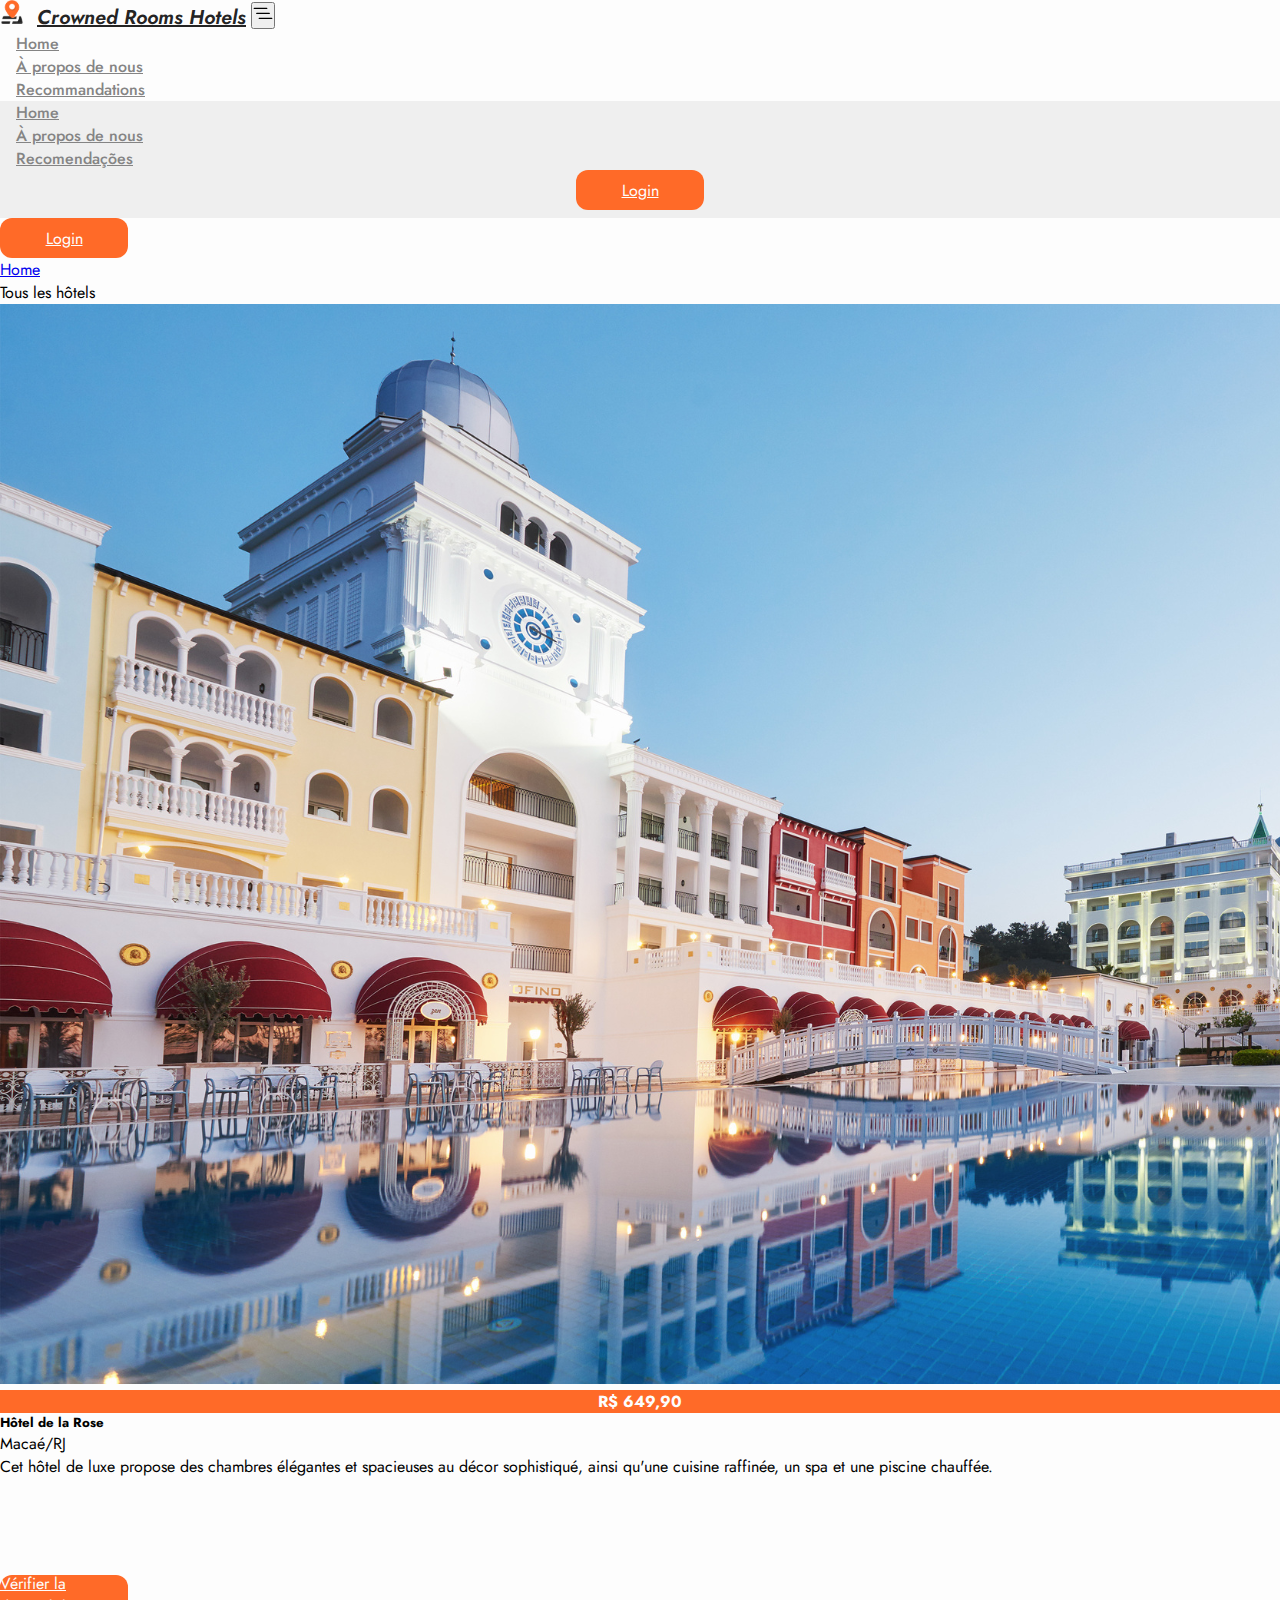
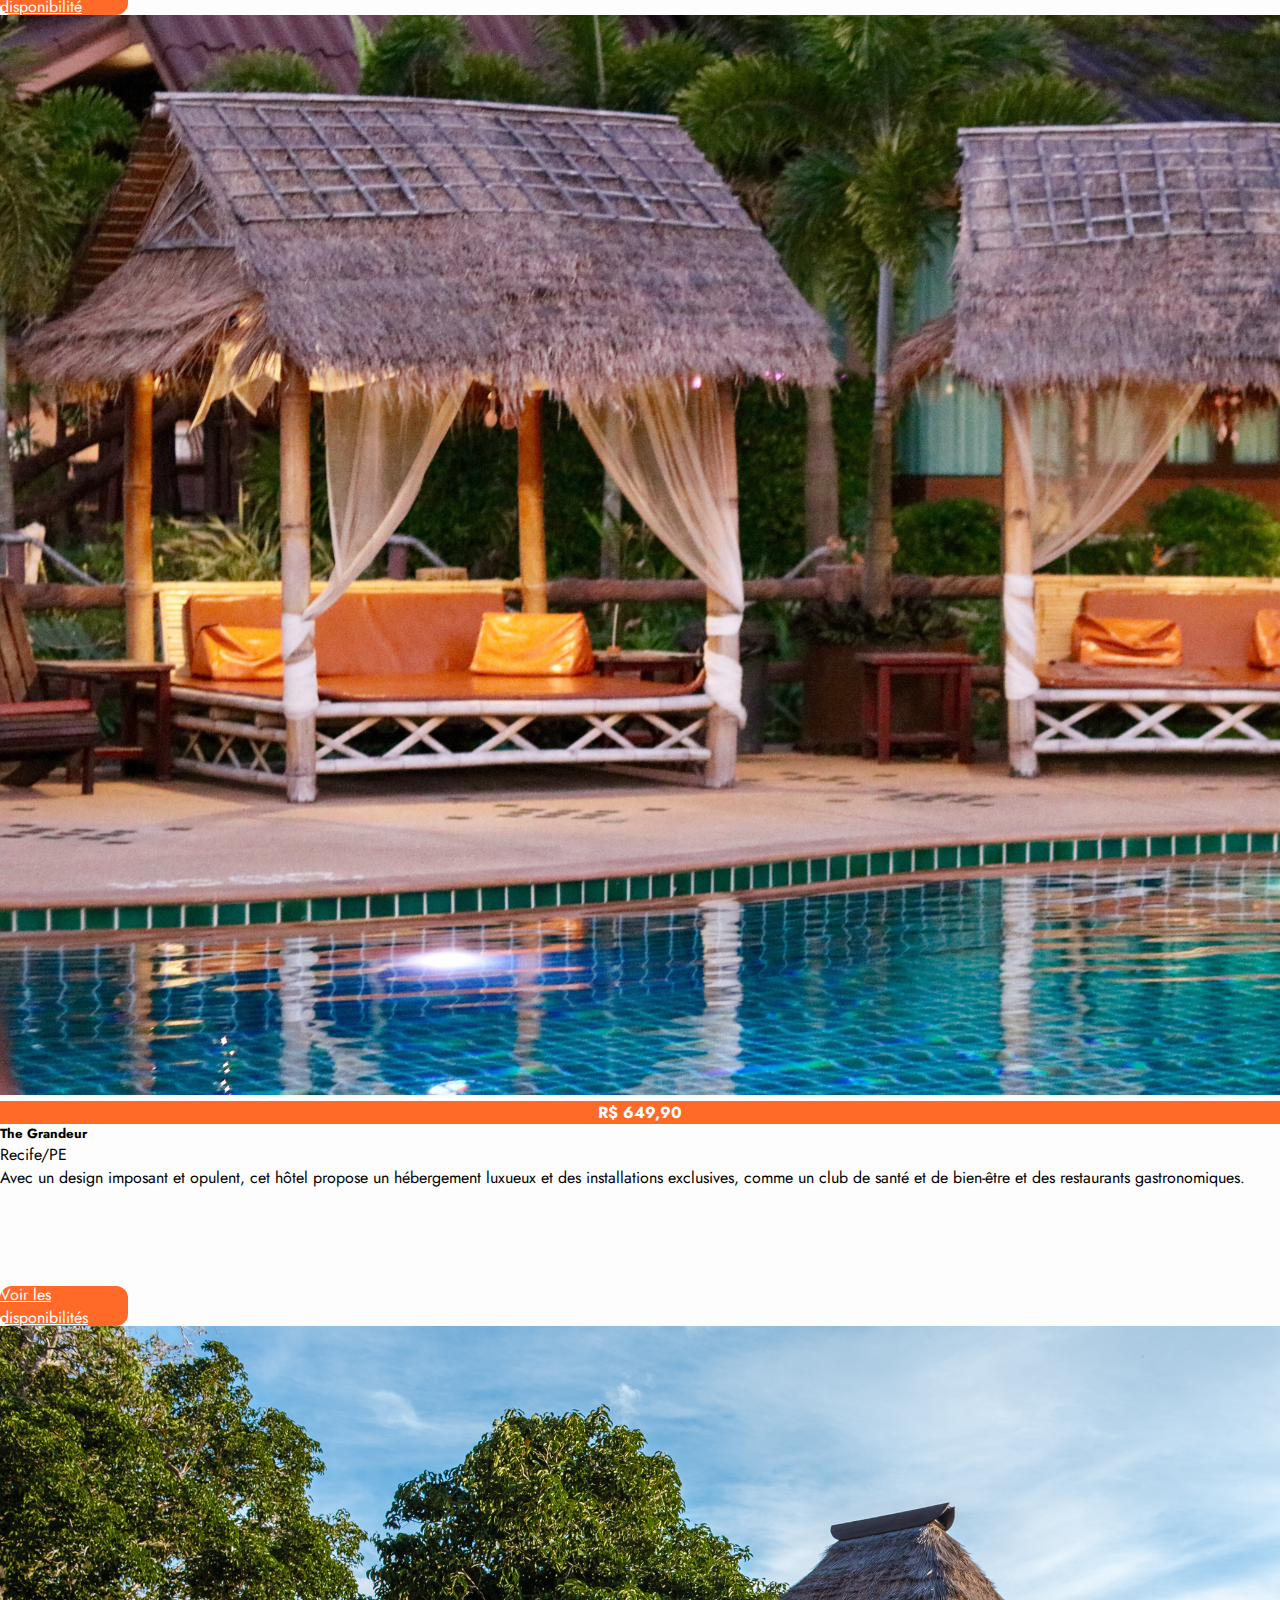
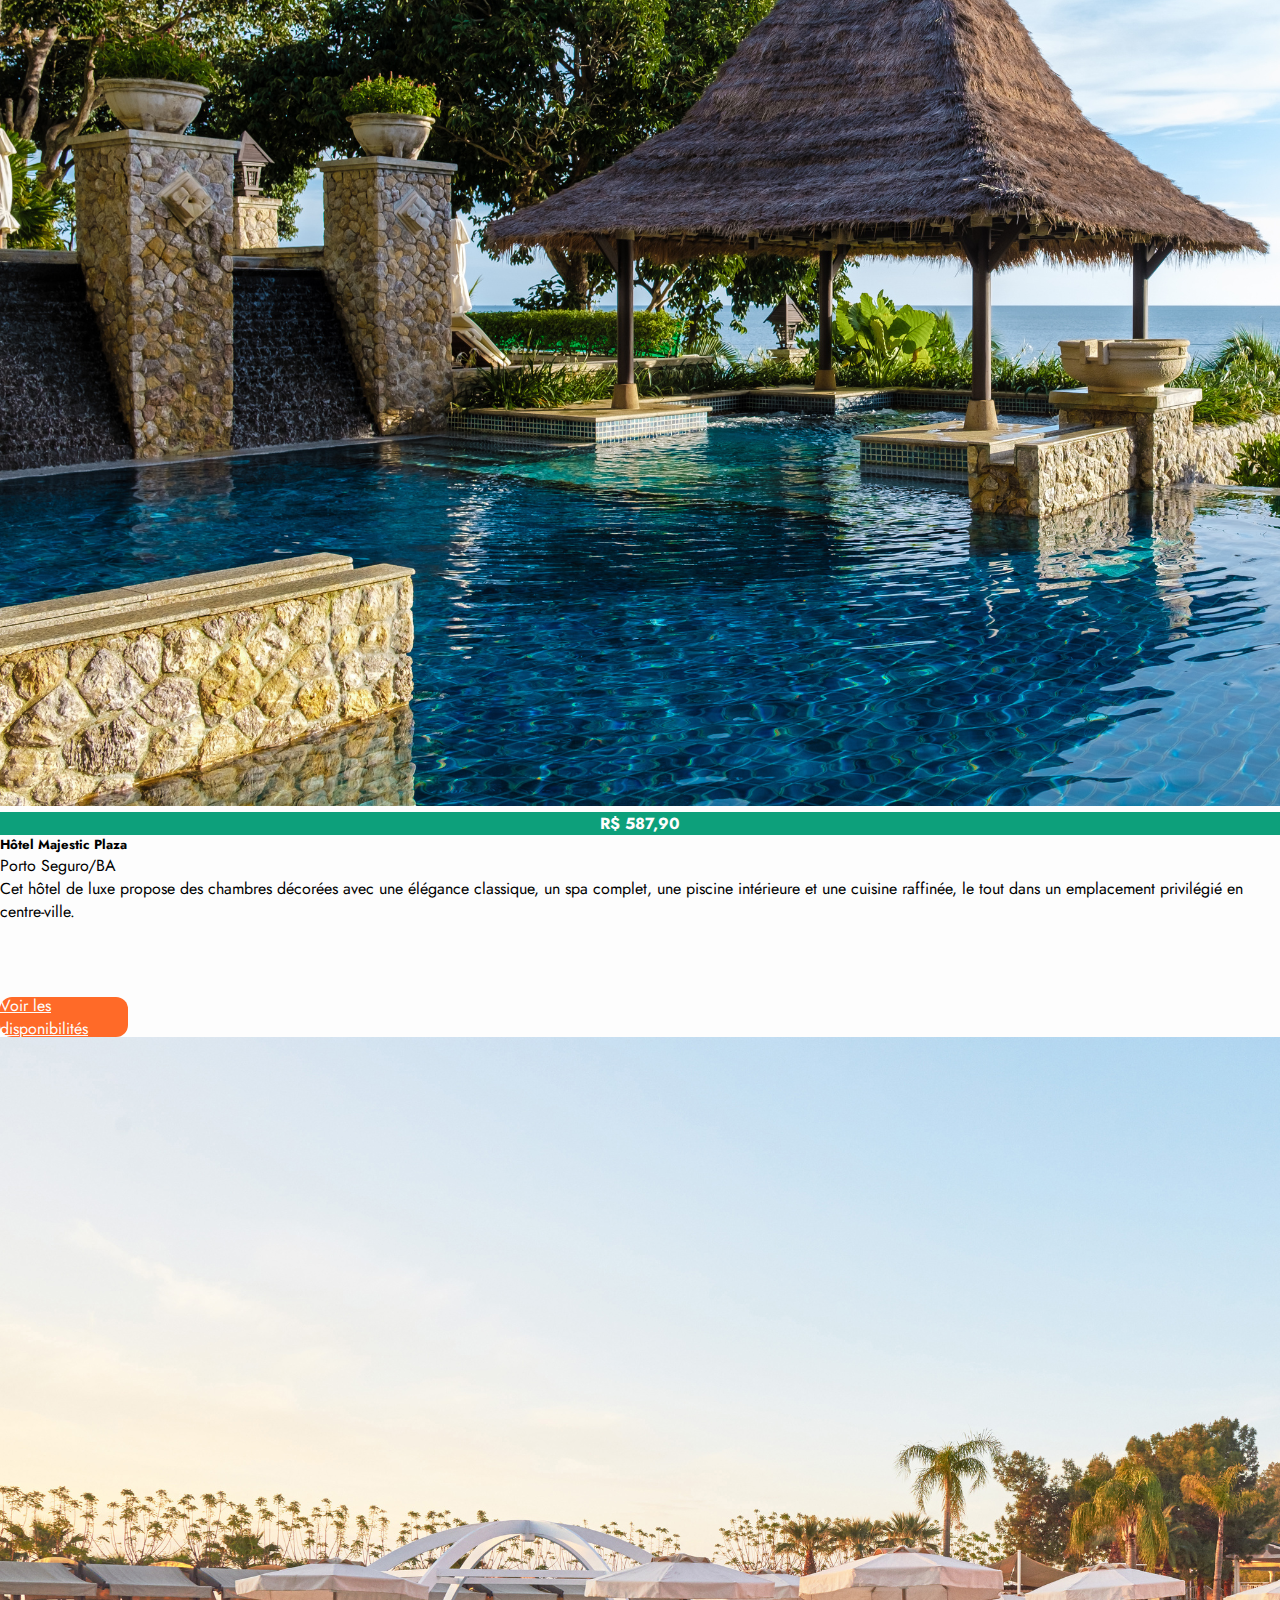
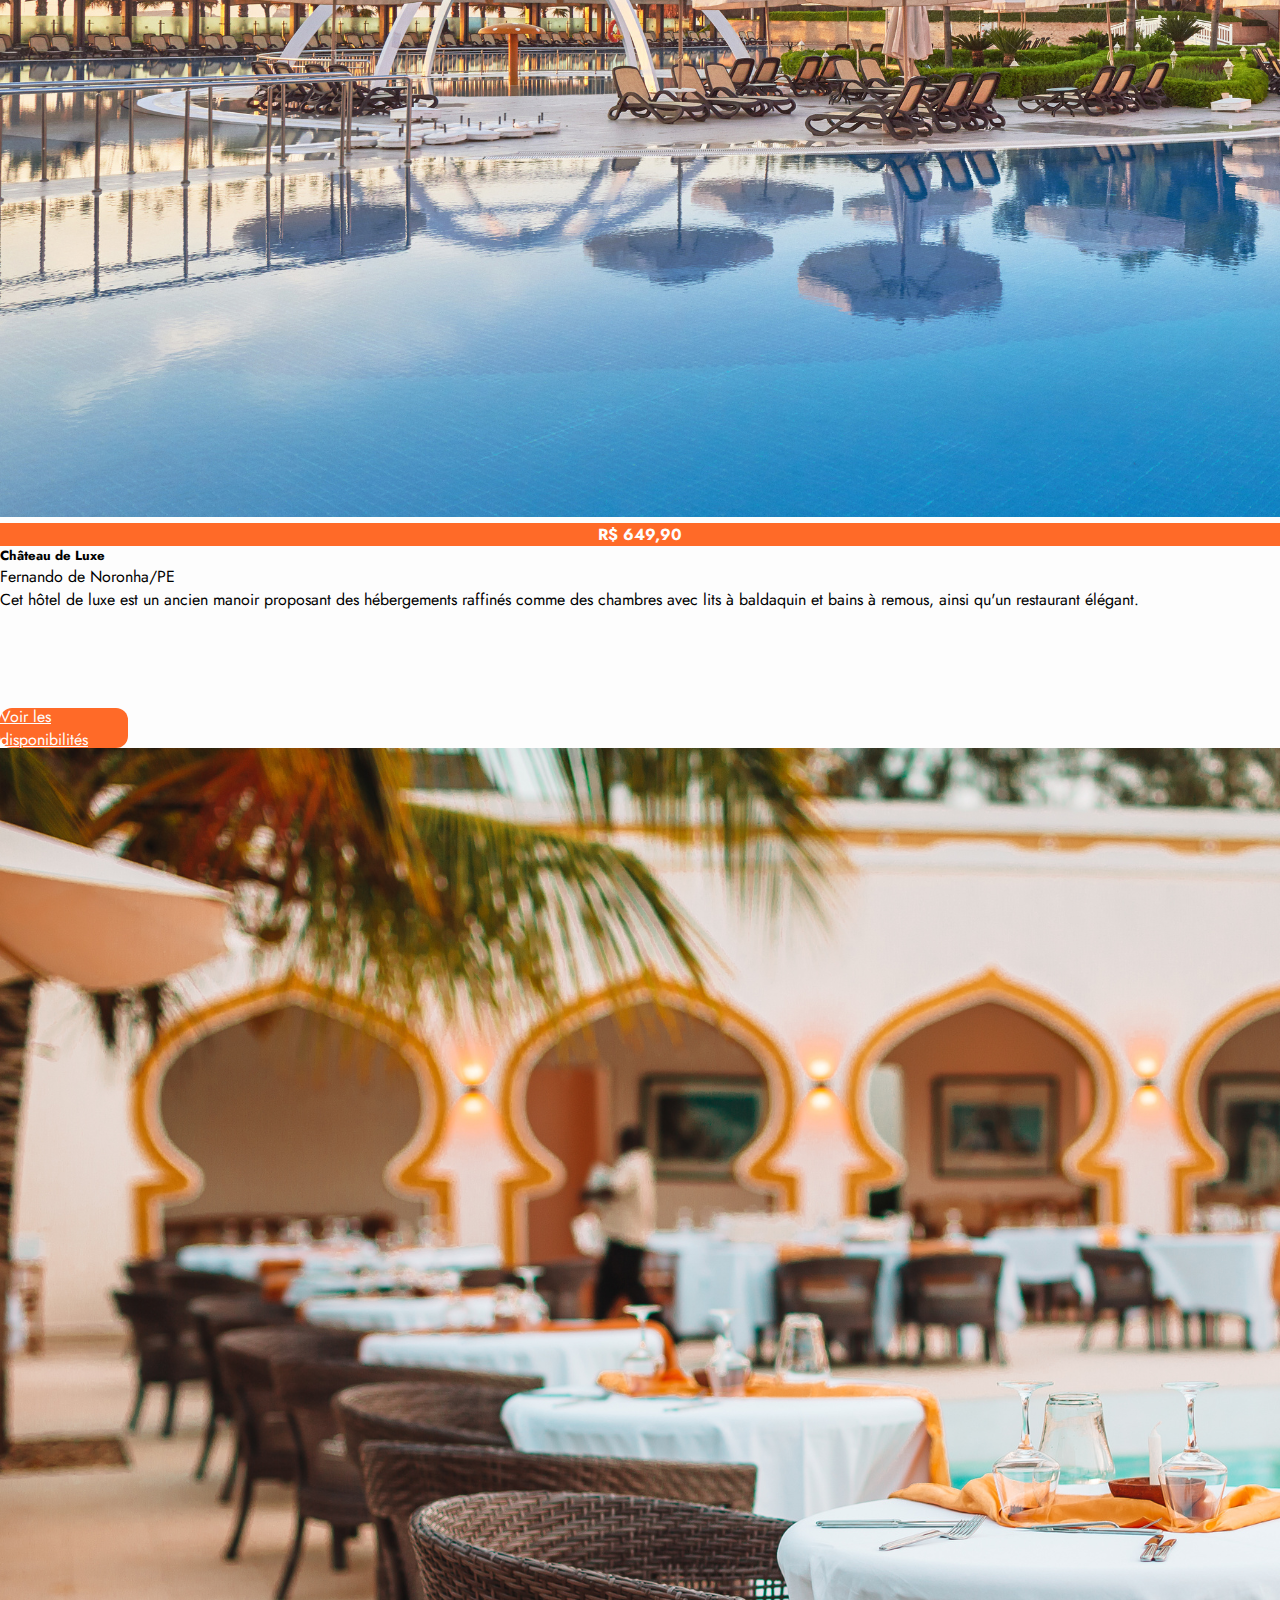
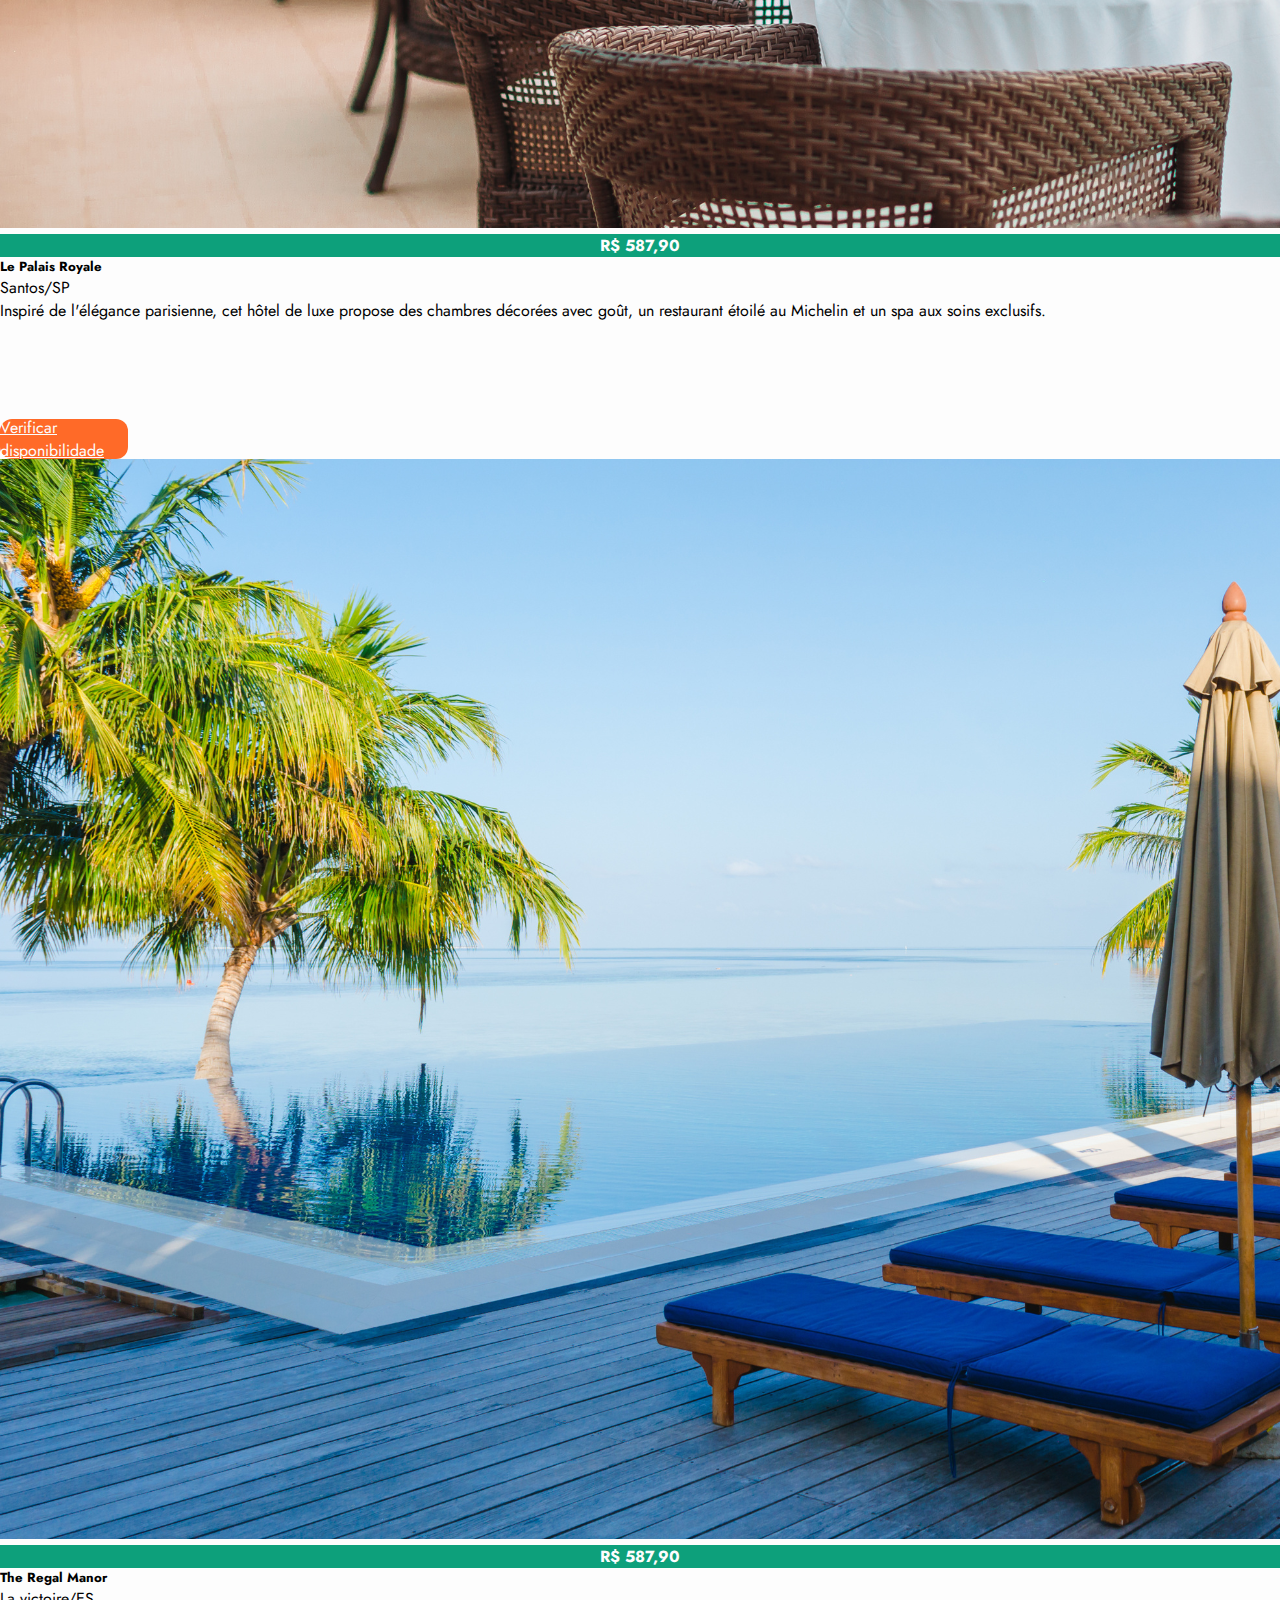
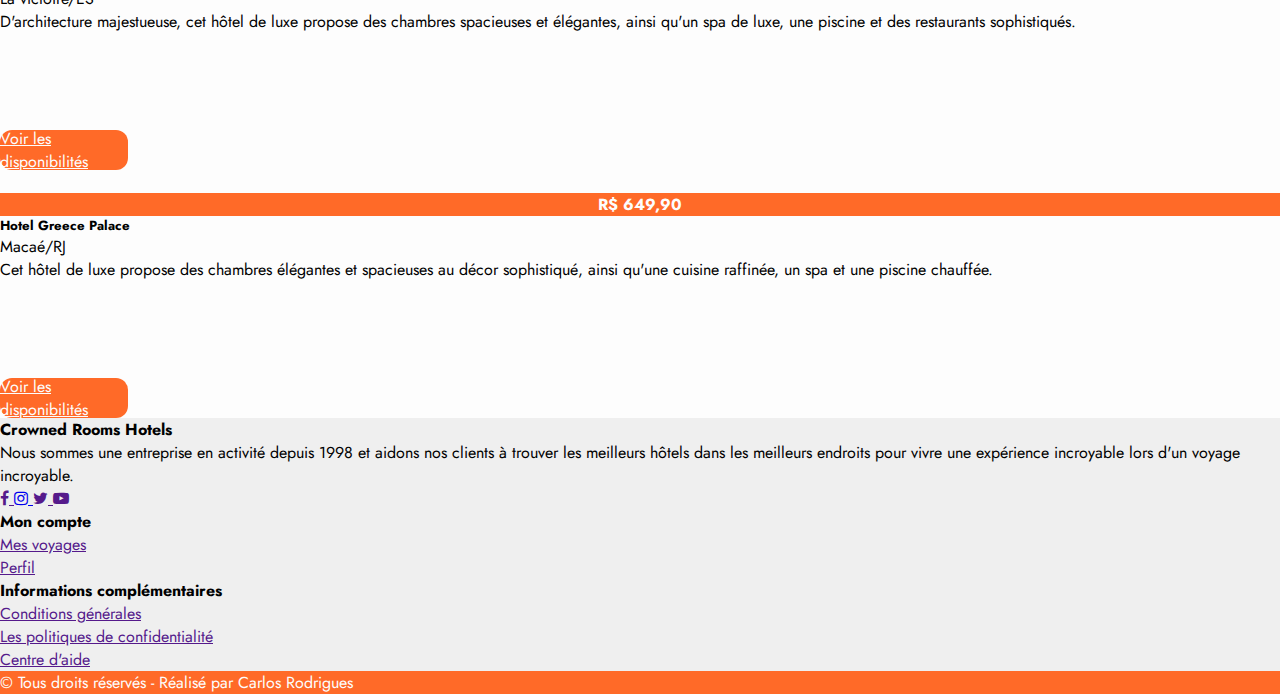
==== all.html @ 58d69572 "commit push" ====
<!DOCTYPE html>
<html lang="pt-br">
<head>
    <meta charset="UTF-8">
    <meta http-equiv="X-UA-Compatible" content="IE=edge">
    <meta name="viewport" content="width=device-width, initial-scale=1.0">
    <link href="https://cdn.jsdelivr.net/npm/bootstrap@5.3.0-alpha1/dist/css/bootstrap.min.css" rel="stylesheet" integrity="sha384-GLhlTQ8iRABdZLl6O3oVMWSktQOp6b7In1Zl3/Jr59b6EGGoI1aFkw7cmDA6j6gD" crossorigin="anonymous">
    <link href="https://fonts.googleapis.com/css2?family=Material+Icons" rel="stylesheet">
    <link rel="stylesheet" href="https://stackpath.bootstrapcdn.com/font-awesome/4.7.0/css/font-awesome.min.css"
        integrity="sha384-wvfXpqpZZVQGK6TAh5PVlGOfQNHSoD2xbE+QkPxCAFlNEevoEH3Sl0sibVcOQVnN" crossorigin="anonymous">
    <link rel="stylesheet" href="./assets/css/style.css">
    <link rel="shortcut icon" href="./assets/src/img/favicon.ico" type="image/x-icon">
    <title>CR | Tous les hôtels</title>
</head>
<body>
    <nav class="navbar navbar-expand-lg navbar-light bg-white">
        <div class="container d-flex align-items-center">
            <img src="./assets/src/img/logo.png" class="logo img-logo" alt="">
            <a href="#" class="navbar-brand logotype-text d-none d-md-block d-lg-block">Crowned Rooms Hotels</a>
            <button class="navbar-toggler" type="button" data-bs-toggle="collapse" data-bs-target="#navbarNav" aria-controls="navbarNav" aria-expanded="false" aria-label="Toogle Navigation">
                <svg xmlns="http://www.w3.org/2000/svg" width="1.5em" height="1.5em" fill="currentColor" class="bi bi-list-nested" viewBox="0 0 16 16">
                    <path fill-rule="evenodd" d="M4.5 11.5A.5.5 0 0 1 5 11h10a.5.5 0 0 1 0 1H5a.5.5 0 0 1-.5-.5zm-2-4A.5.5 0 0 1 3 7h10a.5.5 0 0 1 0 1H3a.5.5 0 0 1-.5-.5zm-2-4A.5.5 0 0 1 1 3h10a.5.5 0 0 1 0 1H1a.5.5 0 0 1-.5-.5z"/>
                </svg>
            </button>
            <div class="collapse navbar-collapse d-lg-flex justify-content-lg-end" id="navbarNav">
                <ul class="navbar-nav ">
                    <li class="nav-item d-none d-md-block d-lg-block">
                        <a href="./index.html" class="btn menu-link">Home</a>
                    </li>
                    <li class="nav-item d-none d-md-block d-lg-block">
                        <a href="./index.html" class="btn menu-link">À propos de nous</a>
                    </li>
                    <li class="nav-item d-none d-md-block d-lg-block">
                        <a href="./index.html#recommendations" class="btn menu-link">Recommandations</a>
                    </li>
                    <li class="nav-item d-block d-md-none d-lg-none mt-2 bg-mobile">
                        <a href="./index.html" class="btn menu-link w-100 mx-0">Home</a>
                    </li>
                    <li class="nav-item d-block d-md-none d-lg-none bg-mobile">
                        <a href="./index.html" class="btn menu-link w-100 mx-0">À propos de nous</a>
                    </li>
                    <li class="nav-item d-block d-md-none d-lg-none bg-mobile">
                        <a href="./index.html#recommendations" class="btn menu-link w-100 mx-0">Recomendações</a>
                    </li>
                    <li class="nav-item d-block d-md-none d-lg-none li-button-md bg-mobile">
                        <a href="./login.html" type="button" class="btn btn-orange">Login</a>
                    </li>
                    <li class="nav-item d-none d-md-block d-lg-block">
                        <a href="./login.html" type="button" class="btn btn-orange ps-lg-5 pe-lg-5">Login</a>
                    </li>
                </ul>
            </div>
        </div>
    </nav>

    <main class="w-100 pb-5 pt-lg-2 pb-lg-5">
        <div class="container pt-5 pb-2 pt-lg-5 pb-lg-0">
            <nav style="--bs-breadcrumb-divider: '/';" aria-label="breadcrumb" class="mb-4">
                <ol class="breadcrumb">
                    <li class="breadcrumb-item"><a href="./index.html">Home</a></li>
                    <li class="breadcrumb-item active" aria-current="page">Tous les hôtels</li>
                  </ol>
            </nav>
            <div class="row mb-4">
                <div class="col-12 col-md-12 col-lg-4 mb-5">
                    <div class="card border-0 shadow rounded-4 h-100">
                        <div class="position-relative">
                            <img src="./assets/src/img/hotel-1.png" alt="" class="card-img-top rounded-top-4">
                            <span class="position-absolute price bottom-0 right-0 bg-color-orange px-2 pt-1 pb-1">
                                <h4 class="d-flex flex-row w-100 fs-6 m-auto pl-2 p-0 fw-light text-center">R$ 649,90</h4>
                            </span>
                        </div>
                        <div class="card-body p-3">
                            <h5 class="card-tilte mb-1">Hôtel de la Rose</h5>
                            <p class="text-muted">Macaé/RJ</p>
                            <p class="card-text">Cet hôtel de luxe propose des chambres élégantes et spacieuses au décor sophistiqué, ainsi qu'une cuisine raffinée, un spa et une piscine chauffée.</p>
                            <a href="./available.html" class="btn btn-orange w-100">Vérifier la disponibilité</a>
                        </div>
                    </div>
                </div>

                <div class="col-12 col-md-12 col-lg-4 mb-5">
                    <div class="card border-0 shadow rounded-4 h-100">
                        <div class="position-relative">
                            <img src="./assets/src/img/hotel-2.png" alt="" class="card-img-top rounded-top-4">
                            <span class="position-absolute price bottom-0 right-0 bg-color-orange px-2 pt-1 pb-1">
                                <h4 class="d-flex flex-row w-100 fs-6 m-auto pl-2 p-0 fw-light text-center">R$ 649,90</h4>
                            </span>
                        </div>
    
                        <div class="card-body p-3">
                            <h5 class="card-tilte mb-1">The Grandeur</h5>
                            <p class="text-muted">Recife/PE</p>
                            <p class="card-text">Avec un design imposant et opulent, cet hôtel propose un hébergement luxueux et des installations exclusives, comme un club de santé et de bien-être et des restaurants gastronomiques.</p>
                            <a href="./unavailable.html" class="btn btn-orange w-100">Voir les disponibilités</a>
                        </div>
                    </div>
    
                    
                </div>

                <div class="col-12 col-md-12 col-lg-4 mb-5">
                    <div class="card border-0 shadow rounded-4 h-100">
                        <div class="position-relative">
                            <img src="./assets/src/img/hotel-6.png" alt="" class="card-img-top rounded-top-4">
                            <span class="position-absolute price bottom-0 right-0 bg-color-green px-2 pt-1 pb-1">
                                <h4 class="d-flex flex-row w-100 fs-6 m-auto pl-2 p-0 fw-light text-center">R$ 587,90</h4>
                            </span>
                        </div>
    
                        <div class="card-body p-3">
                            <h5 class="card-tilte mb-1">Hôtel Majestic Plaza</h5>
                            <p class="text-muted">Porto Seguro/BA</p>
                            <p class="card-text">Cet hôtel de luxe propose des chambres décorées avec une élégance classique, un spa complet, une piscine intérieure et une cuisine raffinée, le tout dans un emplacement privilégié en centre-ville.</p>
                            <a href="" class="btn btn-orange w-100">Voir les disponibilités</a>
                        </div>
                    </div>
    
                    
                </div>
    
                <div class="col-12 col-md-12 col-lg-4 mb-5">
                    <div class="card border-0 shadow rounded-4 h-100">
                        <div class="position-relative">
                            <img src="./assets/src/img/hotel-3.png" alt="" class="card-img-top rounded-top-4">
                            <span class="position-absolute price bottom-0 right-0 bg-color-orange px-2 pt-1 pb-1">
                                <h4 class="d-flex flex-row w-100 fs-6 m-auto pl-2 p-0 fw-light text-center">R$ 649,90</h4>
                            </span>
                        </div>
    
                        <div class="card-body p-3">
                            <h5 class="card-tilte mb-1">Château de Luxe</h5>
                            <p class="text-muted">Fernando de Noronha/PE</p> 
                            <p class="card-text">Cet hôtel de luxe est un ancien manoir proposant des hébergements raffinés comme des chambres avec lits à baldaquin et bains à remous, ainsi qu'un restaurant élégant.</p>
                            <a href="" class="btn btn-orange w-100">Voir les disponibilités</a>
                        </div>
                    </div>
    
                    
                </div>

                <div class="col-12 col-md-12 col-lg-4 mb-5">
                    <div class="card border-0 shadow rounded-4 h-100">
                        <div class="position-relative">
                            <img src="./assets/src/img/hotel-4.png" alt="" class="card-img-top rounded-top-4">
                            <span class="position-absolute price bottom-0 right-0 bg-color-green px-2 pt-1 pb-1">
                                <h4 class="d-flex flex-row w-100 fs-6 m-auto pl-2 p-0 fw-light text-center">R$ 587,90</h4>
                            </span>
                        </div>
    
                        <div class="card-body p-3">
                            <h5 class="card-tilte mb-1">Le Palais Royale</h5>
                            <p class="text-muted">Santos/SP</p>
                            <p class="card-text">Inspiré de l'élégance parisienne, cet hôtel de luxe propose des chambres décorées avec goût, un restaurant étoilé au Michelin et un spa aux soins exclusifs.</p>
                            <a href="" class="btn btn-orange w-100">Verificar disponibilidade</a>
                        </div>
                    </div>
    
                    
                </div>
    
                <div class="col-12 col-md-12 col-lg-4 mb-5">
                    <div class="card border-0 shadow rounded-4 h-100">
                        <div class="position-relative">
                            <img src="./assets/src/img/hotel-5.png" alt="" class="card-img-top rounded-top-4">
                            <span class="position-absolute price bottom-0 right-0 bg-color-green px-2 pt-1 pb-1">
                                <h4 class="d-flex flex-row w-100 fs-6 m-auto pl-2 p-0 fw-light text-center">R$ 587,90</h4>
                            </span>
                        </div>
    
                        <div class="card-body p-3">
                            <h5 class="card-tilte mb-1">The Regal Manor</h5>
                            <p class="text-muted">La victoire/ES</p>
                            <p class="card-text">D'architecture majestueuse, cet hôtel de luxe propose des chambres spacieuses et élégantes, ainsi qu'un spa de luxe, une piscine et des restaurants sophistiqués.</p>
                            <a href="" class="btn btn-orange w-100">Voir les disponibilités</a>
                        </div>
                    </div>
    
                    
                </div>

                <div class="col-12 col-md-12 col-lg-4 mb-5">
                    <div class="card border-0 shadow rounded-4 h-100">
                        <div class="position-relative">
                            <img src="./assets/src/img/background.png" alt="" class="card-img-top rounded-top-4">
                            <span class="position-absolute price bottom-0 right-0 bg-color-orange px-2 pt-1 pb-1">
                                <h4 class="d-flex flex-row w-100 fs-6 m-auto pl-2 p-0 fw-light text-center">R$ 649,90</h4>
                            </span>
                        </div>
                        <div class="card-body p-3">
                            <h5 class="card-tilte mb-1">Hotel Greece Palace</h5>
                            <p class="text-muted">Macaé/RJ</p>
                            <p class="card-text">Cet hôtel de luxe propose des chambres élégantes et spacieuses au décor sophistiqué, ainsi qu'une cuisine raffinée, un spa et une piscine chauffée.</p>
                            <a href="./available.html" class="btn btn-orange w-100">Voir les disponibilités</a>
                        </div>
                    </div>
                </div>

            </div>
        </div>
    </main>




    

    <footer class="w-100 bg-grayLight">
        <div class="container pt-5 pt-lg-5 pb-lg-3">
            <div class="row">
                <div class="col-12 col-md-3 col-lg-4 mb-3 mb-md-0 mb-lg-0">
                    <h4 class="fs-4 fw-bold text-uppercase mb-2 mb-md-4 mb-lg-4">Crowned Rooms Hotels</h4>
                    <p class="text-muted">Nous sommes une entreprise en activité depuis 1998 et aidons nos clients à trouver les meilleurs hôtels dans les meilleurs endroits pour vivre une expérience incroyable lors d'un voyage incroyable.</p>
                    <p>
                        <a href="" title="Facebook" class="text-decoration-none text-muted me-1 me-md-1 me-lg-2">
                            <i class="fa fa-facebook" aria-hidden="true"></i>
                        </a>
                        <a href="https://www.instagram.com/?next=%2F" title="Instagram" class="text-decoration-none text-muted me-1 me-md-1 me-lg-2">
                            <i class="fa fa-instagram" aria-hidden="true"></i>
                        </a>
                        <a href="" title="Twitter" class="text-decoration-none text-muted me-1 me-md-1 me-lg-2">
                            <i class="fa fa-twitter" aria-hidden="true"></i>
                        </a>
                        <a href="" title="Youtube" class="text-decoration-none text-muted me-1 me-md-1 me-lg-2">
                            <i class="fa fa-youtube-play" aria-hidden="true"></i>
                        </a>
                    </p>
                </div>

                <div class="col-12 col-md-3 col-lg-4 pe-lg-0 ps-lg-5 mb-md-0 md-lg-0">
                    <h4 class="fs-4 fw-bold text-uppercase mb-2 mb-md-4 mb-lg-4">Mon compte</h4>
                    <p class="mb-0">
                        <a href="" class="text-decoration-none text-muted me-1 me-md-1 me-lg-2">
                            Mes voyages
                        </a>
                    </p>
                    <p class="mb-0">
                        <a href="" class="text-decoration-none text-muted me-1 me-md-1 me-lg-2">
                            Perfil
                        </a>
                    </p>
                </div>
                <div class="col-12 col-md-3 col-lg-4 mb-3 mb-md-0 md-lg-0">
                    <h4 class="fs-4 fw-bold text-uppercase mb-2 mb-md-4 mb-lg-4">Informations complémentaires</h4>
                    <p class="mb-0">
                        <a href="" class="text-decoration-none text-muted me-1 me-md-1 me-lg-2">
                            Conditions générales
                        </a>
                    </p>
                    <p class="mb-0">
                        <a href="" class="text-decoration-none text-muted me-1 me-md-1 me-lg-2">
                            Les politiques de confidentialité
                        </a>
                    </p>
                    <p class="mb-0">
                        <a href="" class="text-decoration-none text-muted me-1 me-md-1 me-lg-2">
                            Centre d'aide
                        </a>
                    </p>
                </div>
            </div>
        </div>
        <div class="w-100 bg-color-orange d-flex flex-column align-items-center justify-content-center">
            <p class="mb-0 pt-1 pb-1">
                &copy; Tous droits réservés - Réalisé par Carlos Rodrigues 
            </p>
        </div>
    </footer>
</body>




<script src="https://cdn.jsdelivr.net/npm/@popperjs/core@2.11.6/dist/umd/popper.min.js" integrity="sha384-oBqDVmMz9ATKxIep9tiCxS/Z9fNfEXiDAYTujMAeBAsjFuCZSmKbSSUnQlmh/jp3" crossorigin="anonymous"></script>
<script src="https://cdn.jsdelivr.net/npm/bootstrap@5.3.0-alpha1/dist/js/bootstrap.min.js" integrity="sha384-mQ93GR66B00ZXjt0YO5KlohRA5SY2XofN4zfuZxLkoj1gXtW8ANNCe9d5Y3eG5eD" crossorigin="anonymous"></script>

</html>
---- assets/css/style.css ----
@import url("https://fonts.googleapis.com/css2?family=Akshar:wght@300&family=DM+Sans:ital,wght@0,400;0,500;0,700;1,400;1,500;1,700&family=Jost:ital,wght@0,100;0,200;0,300;0,400;0,500;0,600;0,700;0,800;0,900;1,100;1,200;1,300;1,400;1,500;1,600;1,700;1,800;1,900&family=Kdam+Thmor+Pro&family=Lato:wght@400;700;900&family=Montserrat:ital,wght@0,100;0,200;0,400;0,500;0,600;0,700;0,800;0,900;1,100;1,200;1,300;1,400;1,500;1,600;1,700;1,800;1,900&family=Oswald:wght@300&family=Quicksand:wght@300;400;500;600;700&family=Roboto+Mono:ital,wght@0,400;0,500;0,600;0,700;1,400;1,600;1,700&family=Saira:ital,wght@0,100;0,200;0,300;0,400;0,500;0,600;0,700;0,800;0,900;1,100;1,200;1,300;1,400;1,500;1,600;1,700;1,800;1,900&display=swap");
@import url("./bootstrap-alterations.css");
@import url("./position.css");
@import url("./colors.css");
@import url("./buttons.css");
* {
  margin: 0;
  padding: 0;
  box-sizing: border-box;
}

html, body {
  font-family: "Jost", sans-serif;
  width: 100%;
  height: 100vh;
  background-color: #fdfdfd;
  scroll-behavior: smooth;
}

nav.navbar div.container img.img-logo {
  width: 24px;
  height: 24px;
}
nav.navbar div.container a.logotype-text {
  padding: 0;
  margin: 0 0 0 8px;
  font-style: italic;
  font-size: 20px;
  font-weight: 600;
  height: 24px;
  color: #242424;
}
nav.navbar div.container div#navbarNav ul li a.menu-link {
  font-size: 16px;
  font-weight: 500;
  margin: 0 16px 0 16px;
  color: #848484;
  transition: all 0.5s;
  border-radius: 0;
  border: none;
}
nav.navbar div.container div#navbarNav ul li a.menu-link:hover, nav.navbar div.container div#navbarNav ul li a.menu-link:active {
  color: #242424;
}
nav.navbar div.container div#navbarNav ul li.bg-mobile {
  background-color: #efefef;
}
nav.navbar div.container div#navbarNav ul li.li-button-md {
  display: flex;
  flex-direction: row;
  align-items: center;
  justify-content: center;
  width: 100%;
  padding-bottom: 8px;
}
nav.navbar div.container div#navbarNav ul li.li-button-md a {
  margin: auto;
}

.slogan {
  font-size: 48px;
}

.span-cont {
  color: #ff6a28;
  font-weight: 500;
}

a.btn-explore {
  text-decoration: none;
  width: 178px;
  transition: all 0.5s;
}
a.btn-explore div.arrow {
  width: 56px;
  height: 56px;
  background-color: #fff;
  border-radius: 50%;
  transition: all 0.5s;
  z-index: 2;
}
a.btn-explore div.arrow svg {
  display: block;
  margin: 0 auto;
  width: 24px;
  height: 24px;
}
a.btn-explore div.arrow svg path {
  fill: #242424;
}
a.btn-explore div.text {
  height: 48px;
  width: 150px;
  transition: all 0.5s;
  background-color: #ff6a28;
  border-radius: 20px;
  margin-left: -28px;
  z-index: 1;
}
a.btn-explore div.text h5 {
  padding: 0;
  margin: 0;
  color: #fdfdfd;
  font-size: 16px;
  font-weight: 400;
}
a.btn-explore:hover div.arrow {
  margin-left: 12px;
}
a.btn-explore:hover div.text {
  background-color: #f75915;
}

div.bg-img {
  width: 100%;
  height: 384px;
  border-radius: 48px;
  background-image: url("../../assets/src/img/background.png");
  background-position: center center;
}
div.bg-img h1 {
  color: #fdfdfd;
  text-shadow: 0 0 16px #242424;
  width: 288px;
  margin-left: 32px;
  font-size: 48px;
}

div#card {
  margin: auto;
  margin-bottom: -99px;
  background-color: #fdfdfd;
  display: flex;
  flex-direction: row;
  border-radius: 16px;
}
div#card div.card-body form div.row div input, div#card div.card-body form div.row div select {
  background-color: #efefef;
}
div#card div.card-body form div.row div input:focus, div#card div.card-body form div.row div input:active, div#card div.card-body form div.row div select:focus, div#card div.card-body form div.row div select:active {
  border: 1px solid #ff9c71;
  box-shadow: none;
}

.form-control {
  background-color: #efefef;
}
.form-control:focus, .form-control:active {
  border: 1px solid #ff9c71;
  box-shadow: none;
}

span.price {
  display: flex;
  flex-direction: row;
  align-items: center;
  text-align: center;
  justify-content: center;
}

.card-text {
  height: 120px;
}

@media (min-width: 768px) {
  #carouselRooms-img {
    width: 400px;
    height: 400px;
  }
}
@media (min-width: 992px) {
  #carouselRooms-img {
    width: 400px;
    height: 400px;
  }
}
@media (min-width: 1200px) {
  #carouselRooms-img {
    width: 400px;
    height: 400px;
  }
}
.star i {
  color: #f1ff28;
}

.bg-grayLight {
  background-color: #efefef;
}

.line-orange {
  width: 100px;
  border: 1px solid #ff6a28;
}

#bg-result {
  background-image: url("../src/img/diferenciais-3.png");
  background-size: cover;
  background-position: center;
  background-repeat: no-repeat;
  width: 100%;
  height: 80vh;
}

.btn-tooltip-default svg {
  width: 16px;
  height: 16px;
  fill: #ff6a28;
  background-color: transparent;
  box-shadow: none;
  padding: 0px;
  outline: none;
}
.btn-tooltip-default svg:hover {
  fill: #f75915;
}

@media (min-width: 992px) {
  .card-img-search {
    height: 232px;
    width: 276.33px;
    -o-object-fit: cover;
       object-fit: cover;
  }
}
.login-page {
  width: 100%;
  height: 100%;
  background-image: url("../src/img/background.png");
}/*# sourceMappingURL=style.css.map */
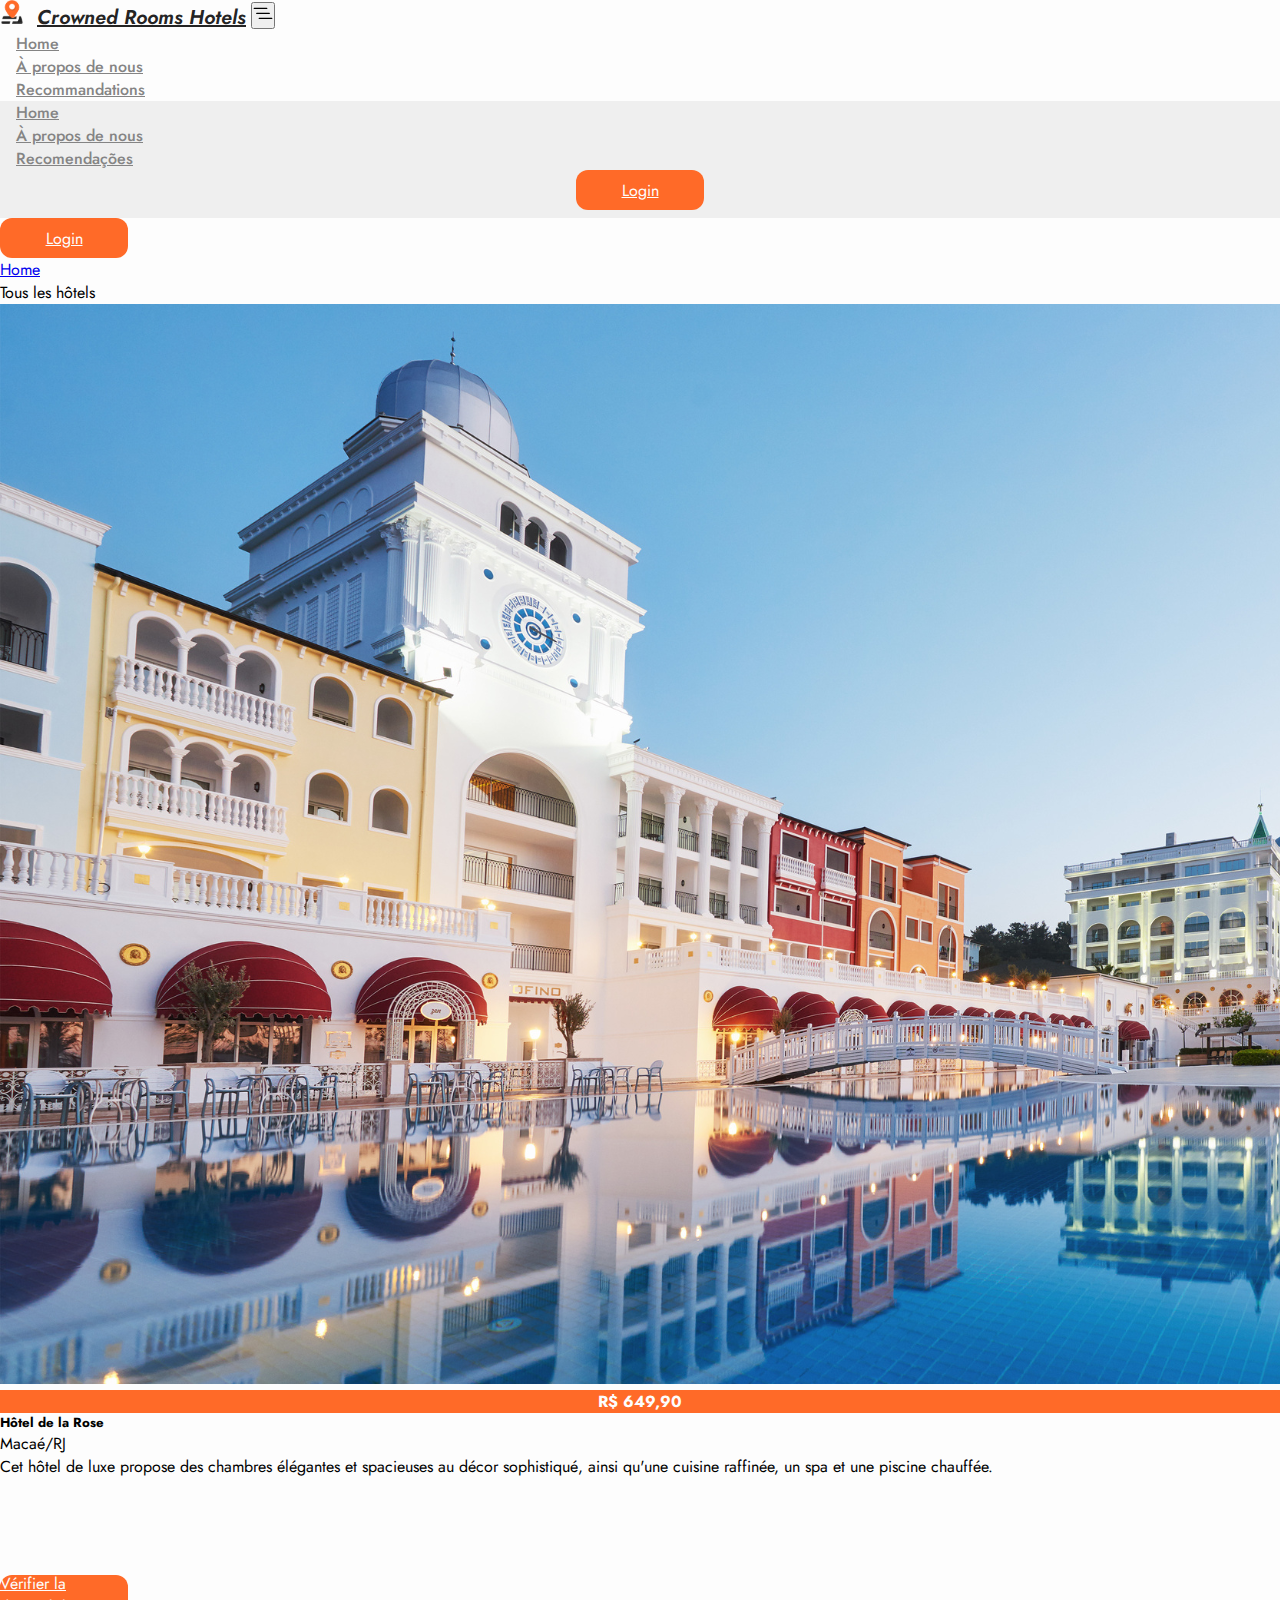
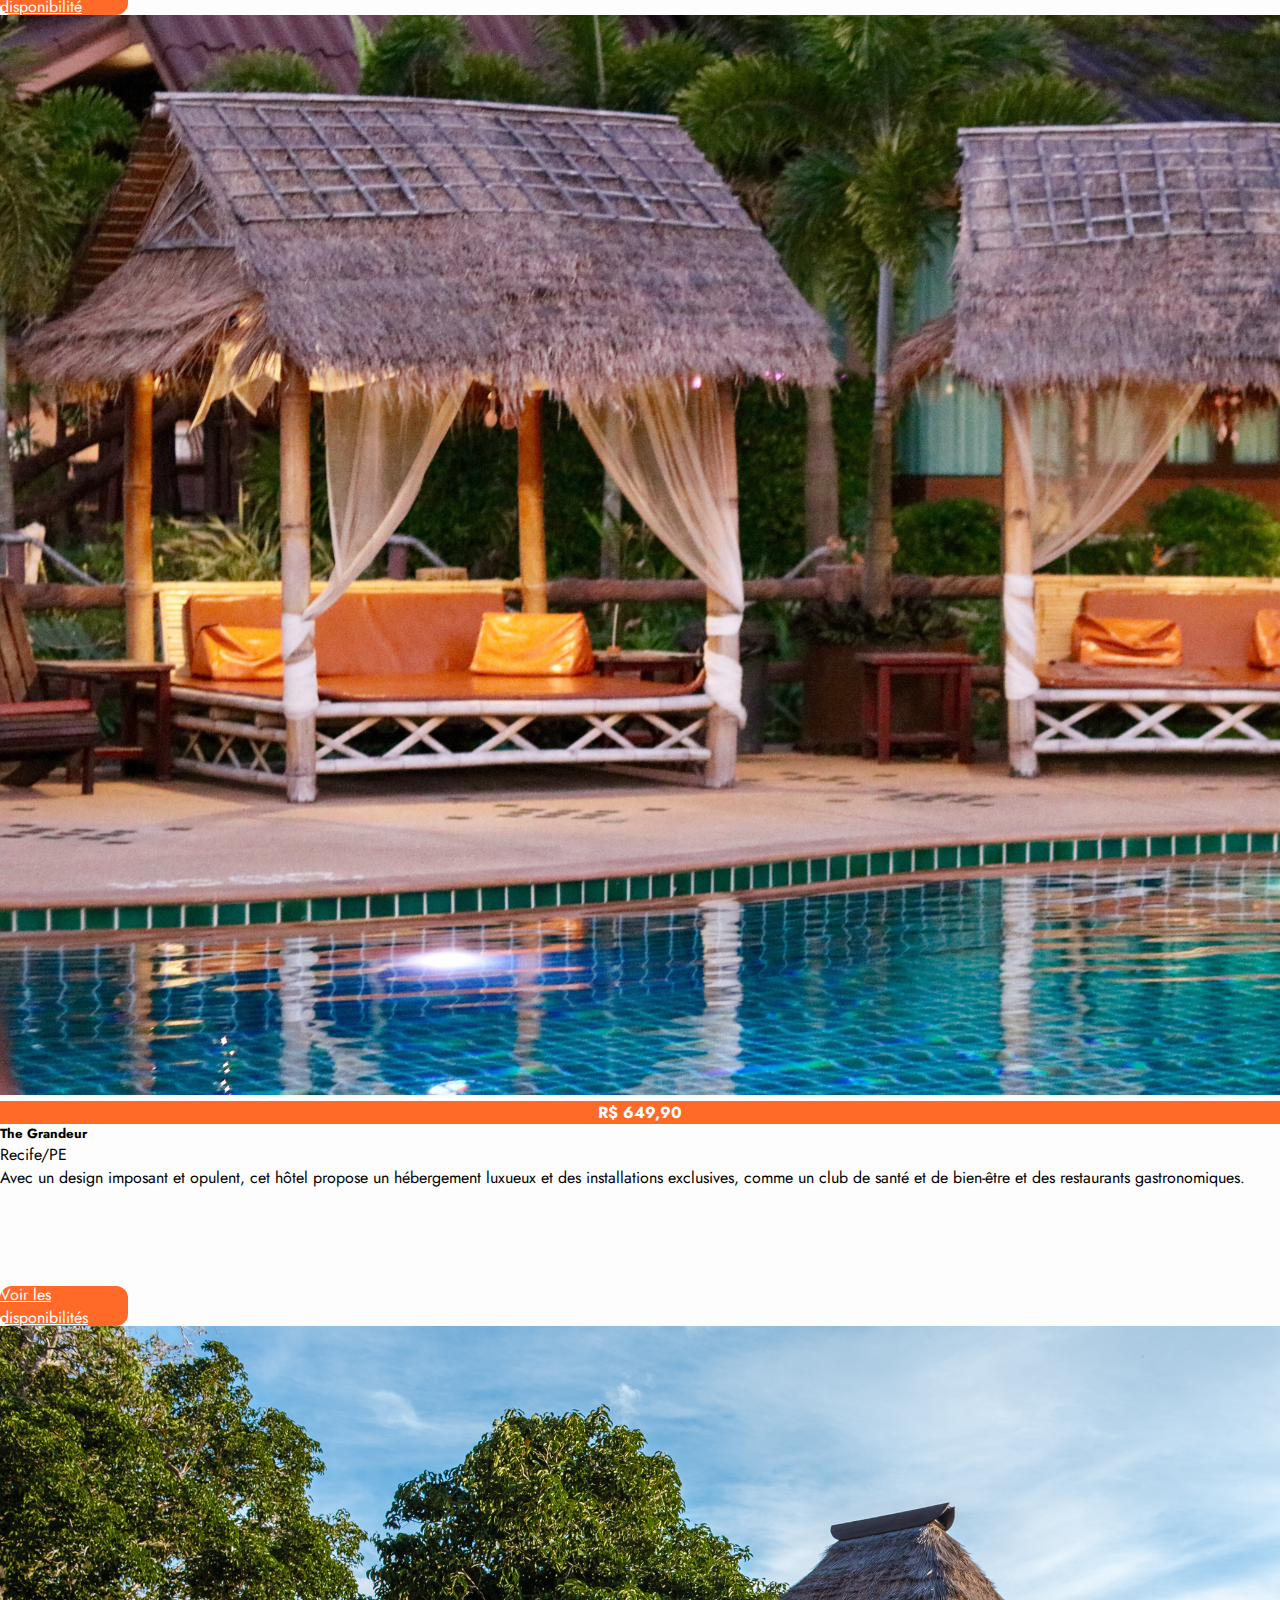
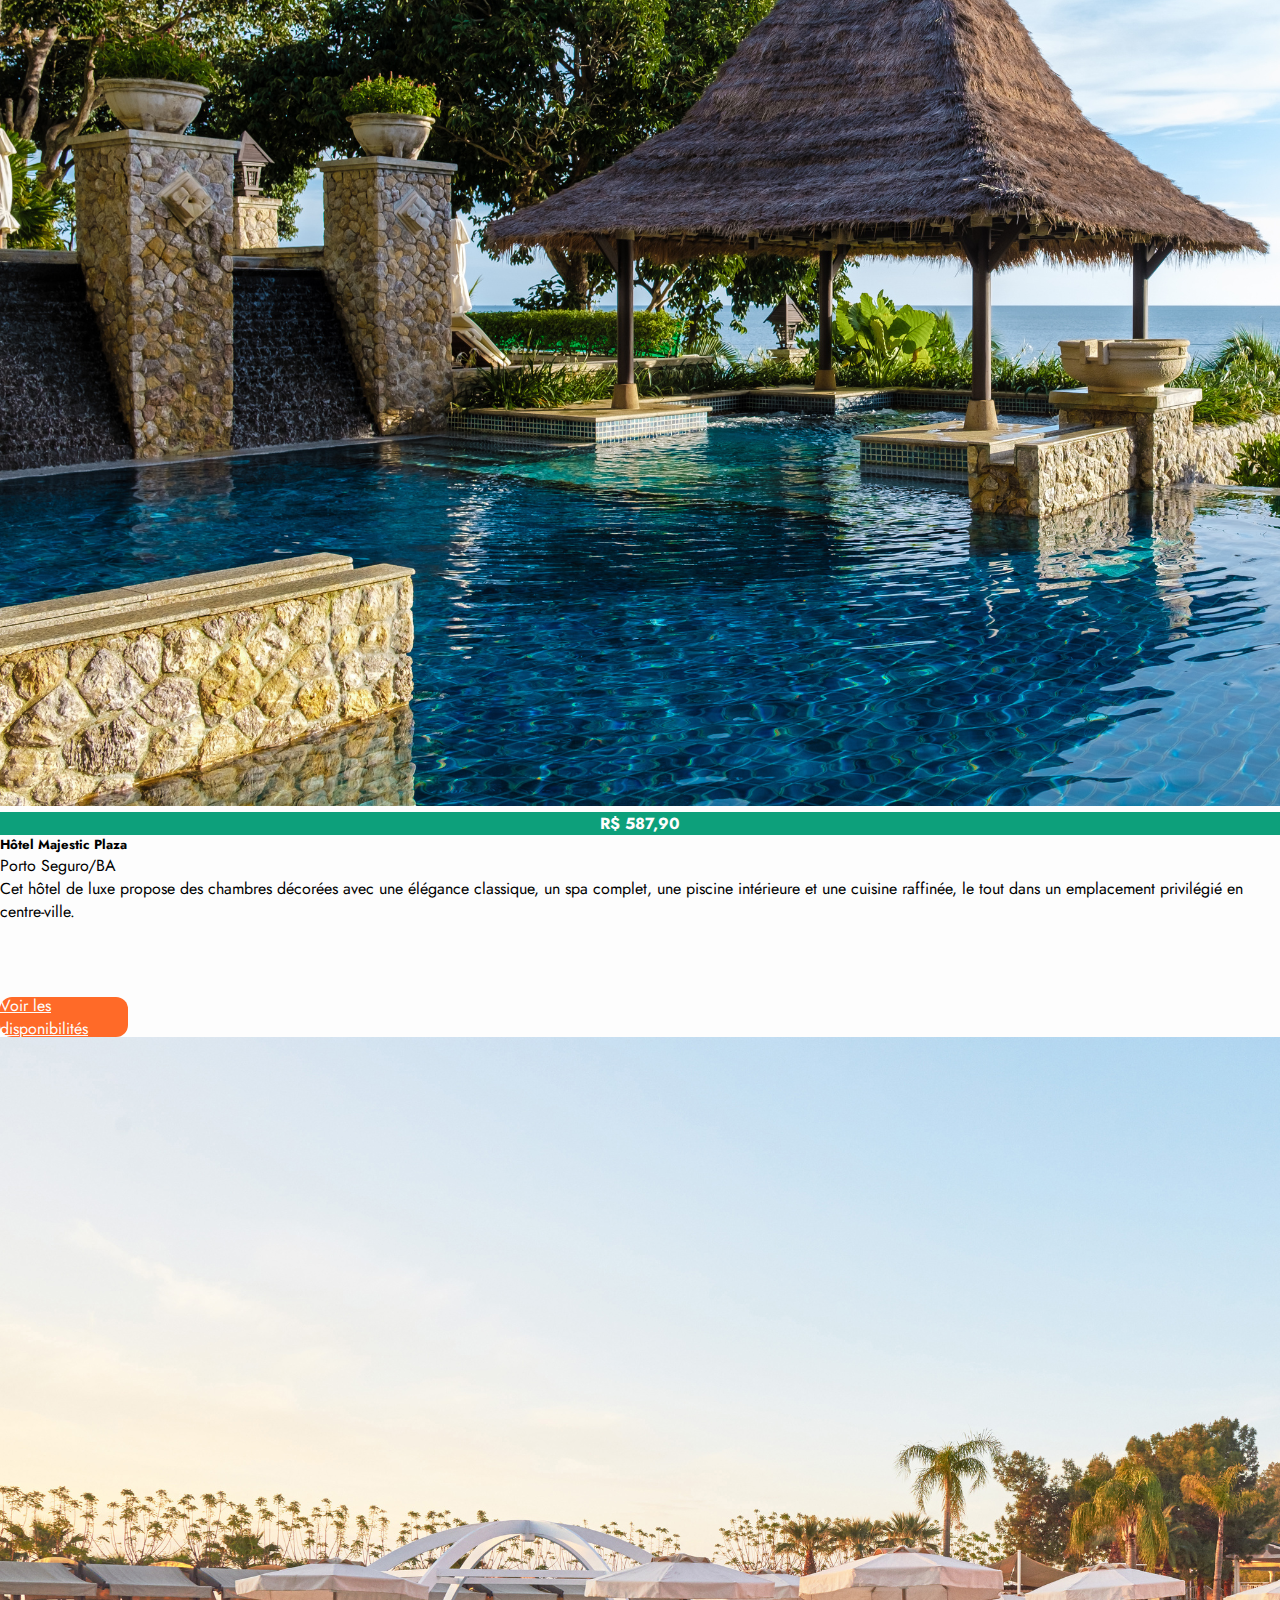
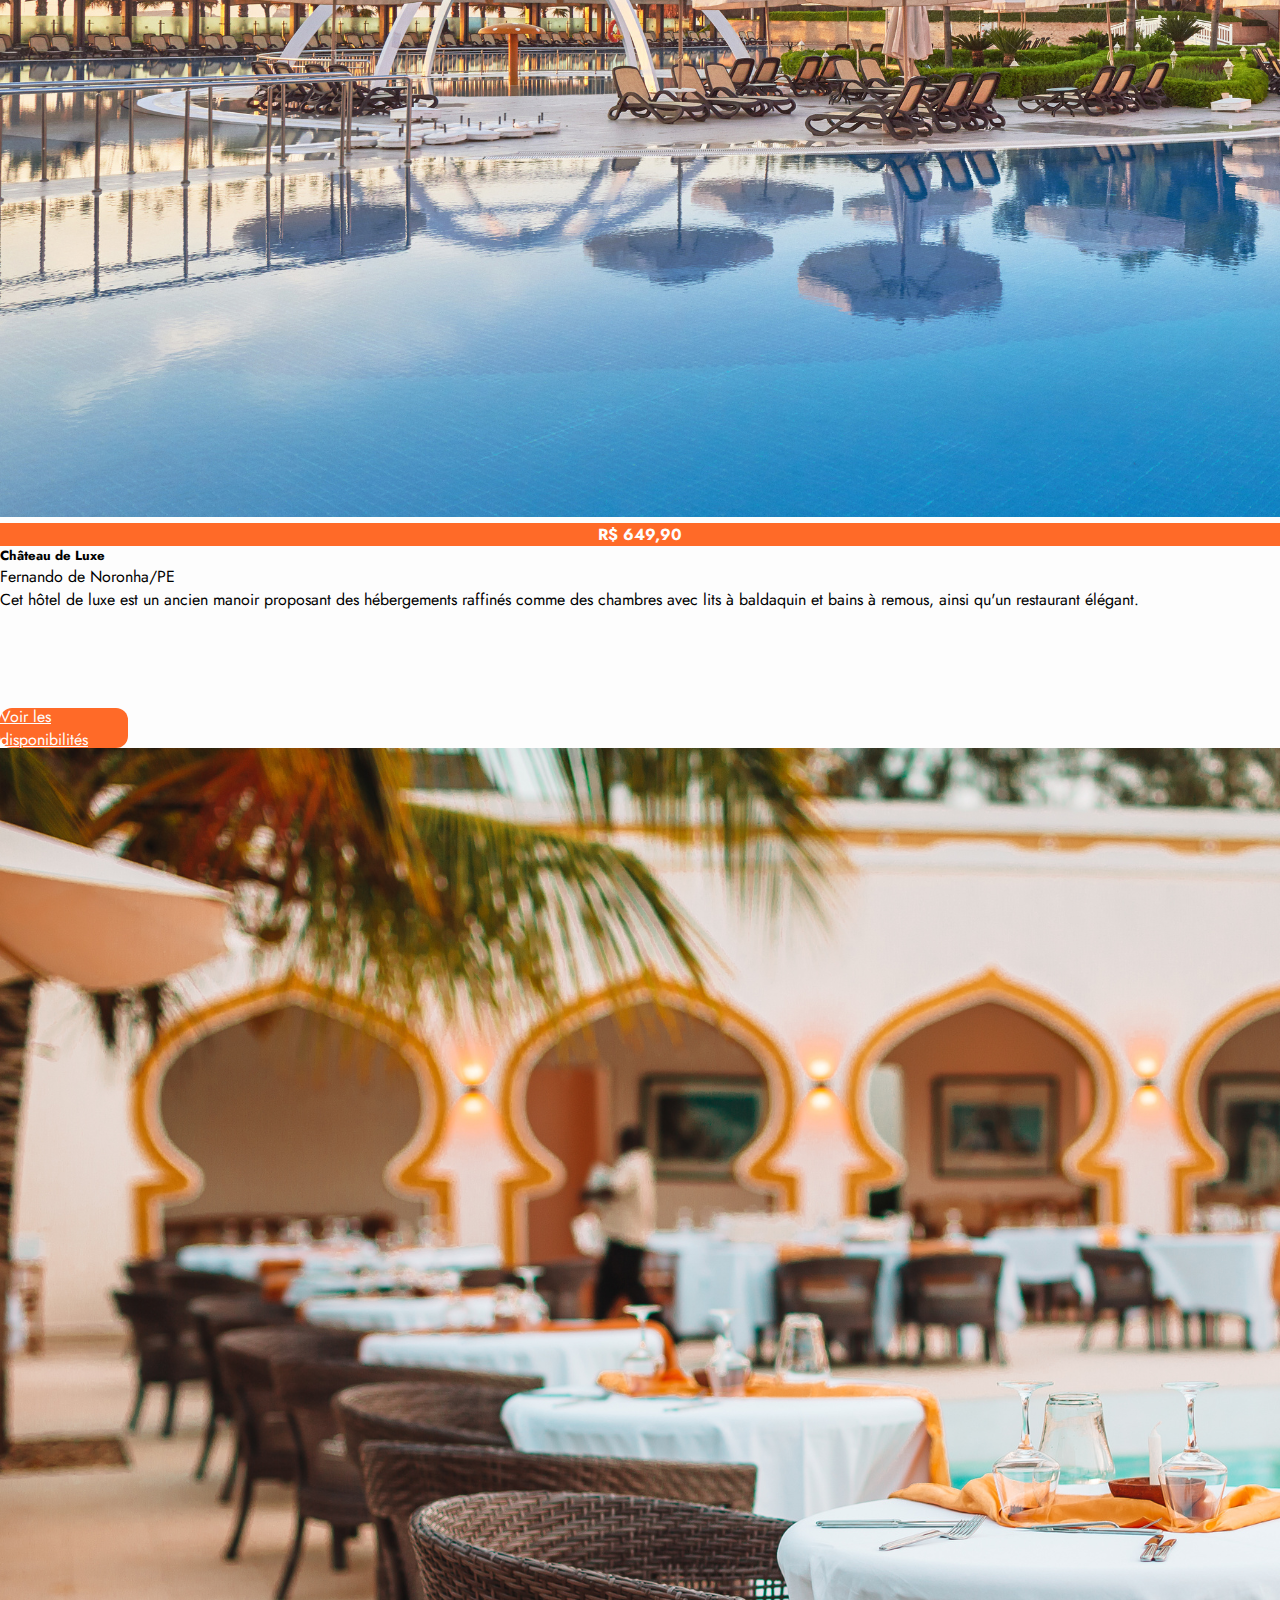
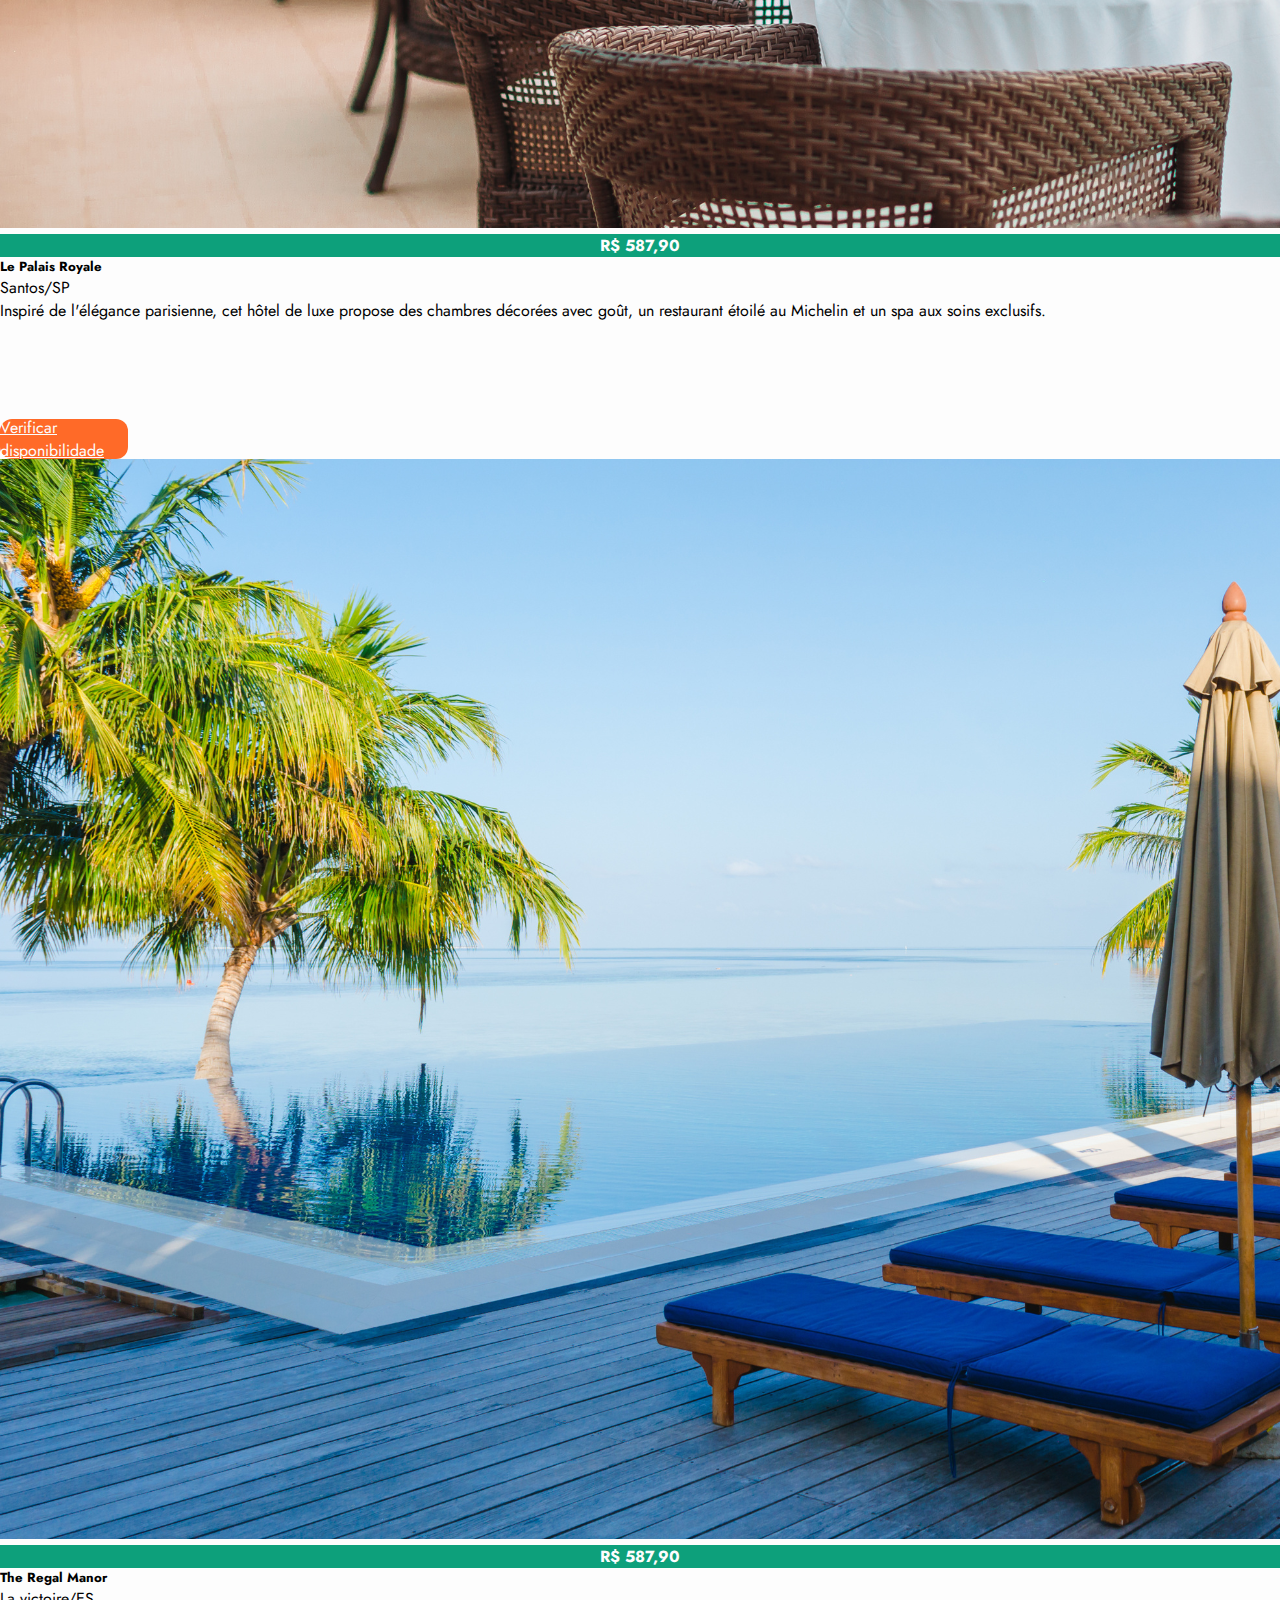
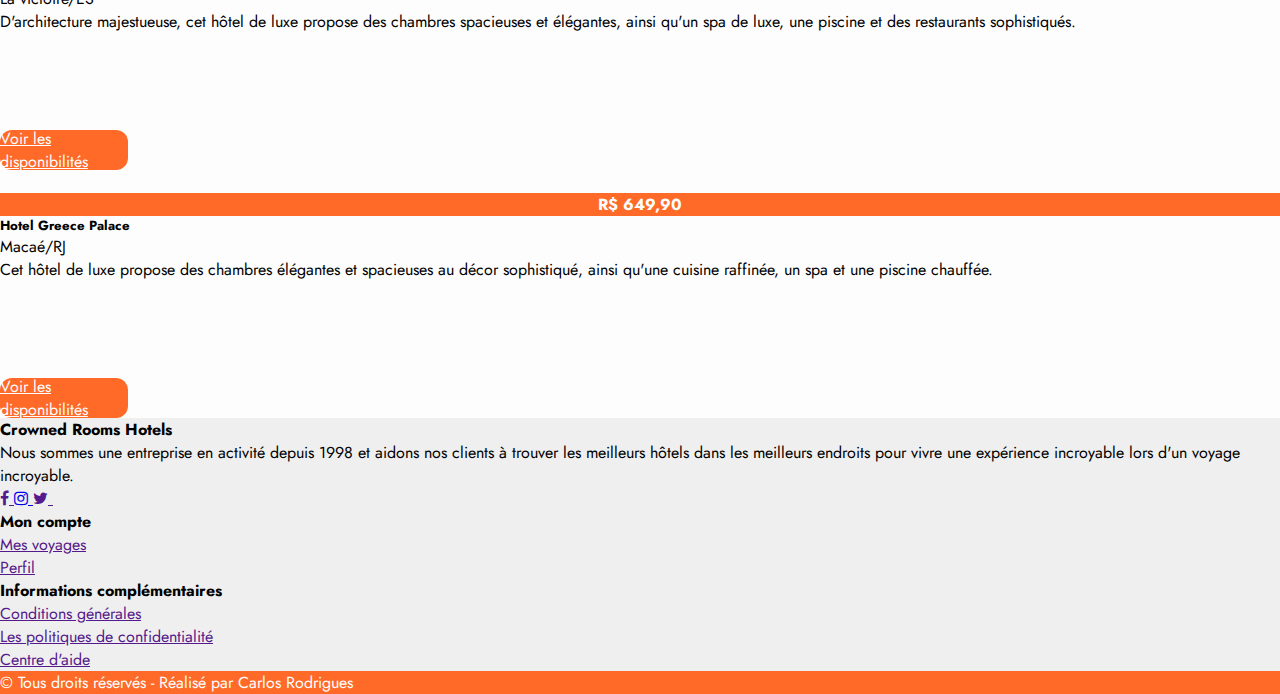
==== commit a27ed247: "commit change" ====
--- a/all.html
+++ b/all.html
@@ -222,7 +222,7 @@
                             <i class="fa fa-twitter" aria-hidden="true"></i>
                         </a>
                         <a href="" title="Youtube" class="text-decoration-none text-muted me-1 me-md-1 me-lg-2">
-                            <i class="fa fa-youtube-play" aria-hidden="true"></i>
+                            <i class="fa fa-Github" aria-hidden="true"></i>
                         </a>
                     </p>
                 </div>
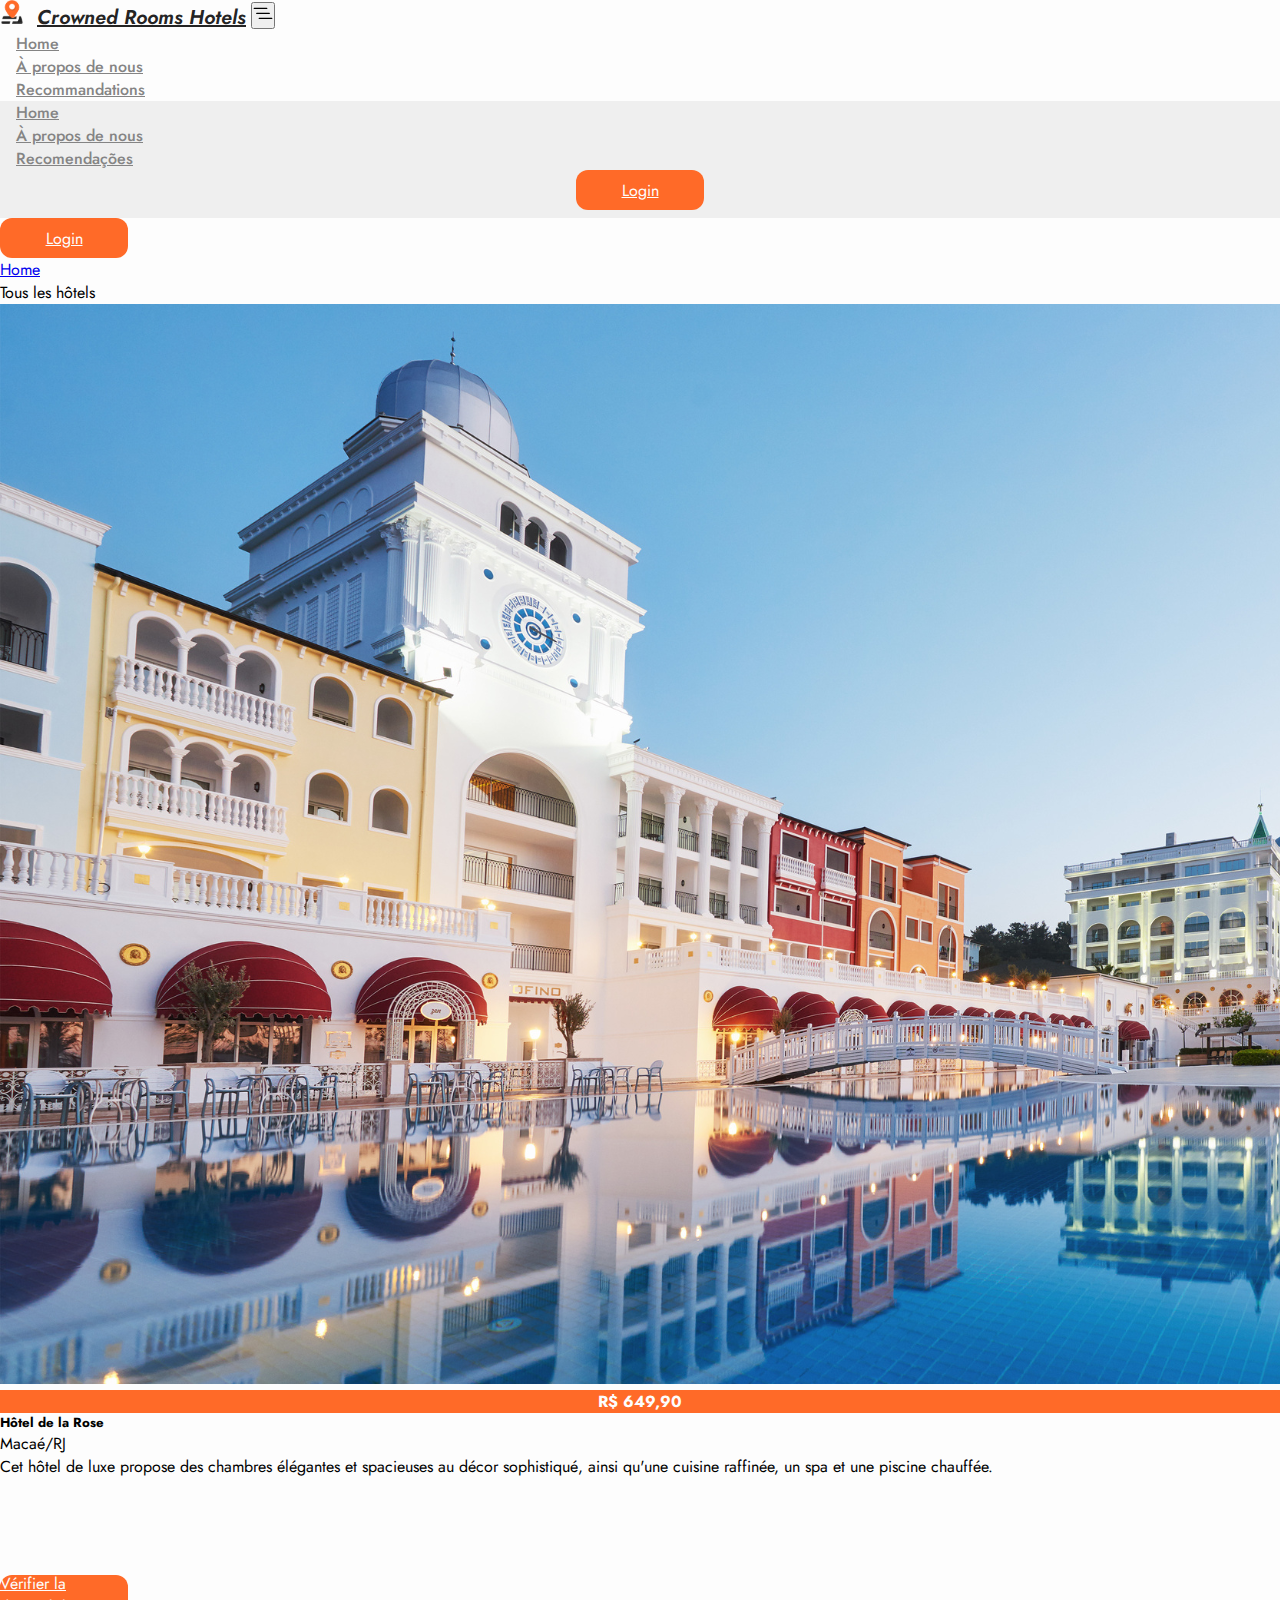
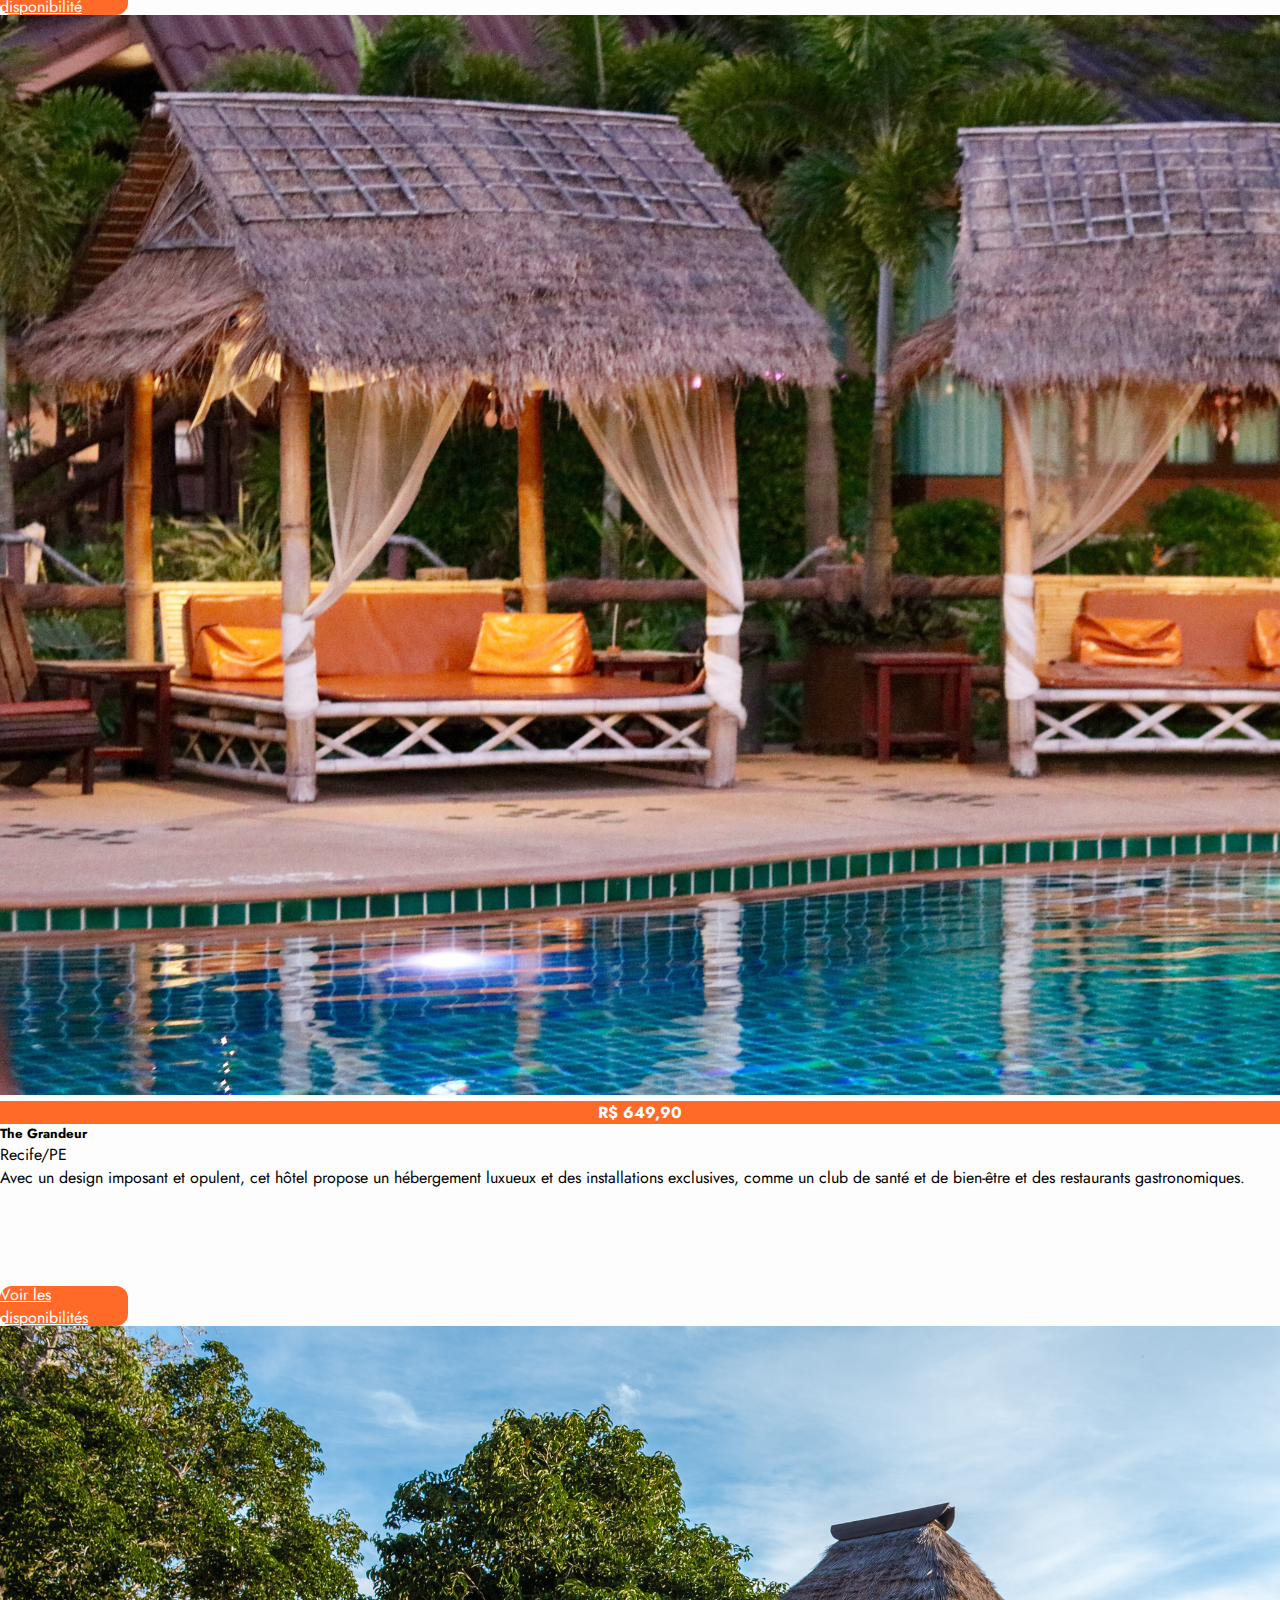
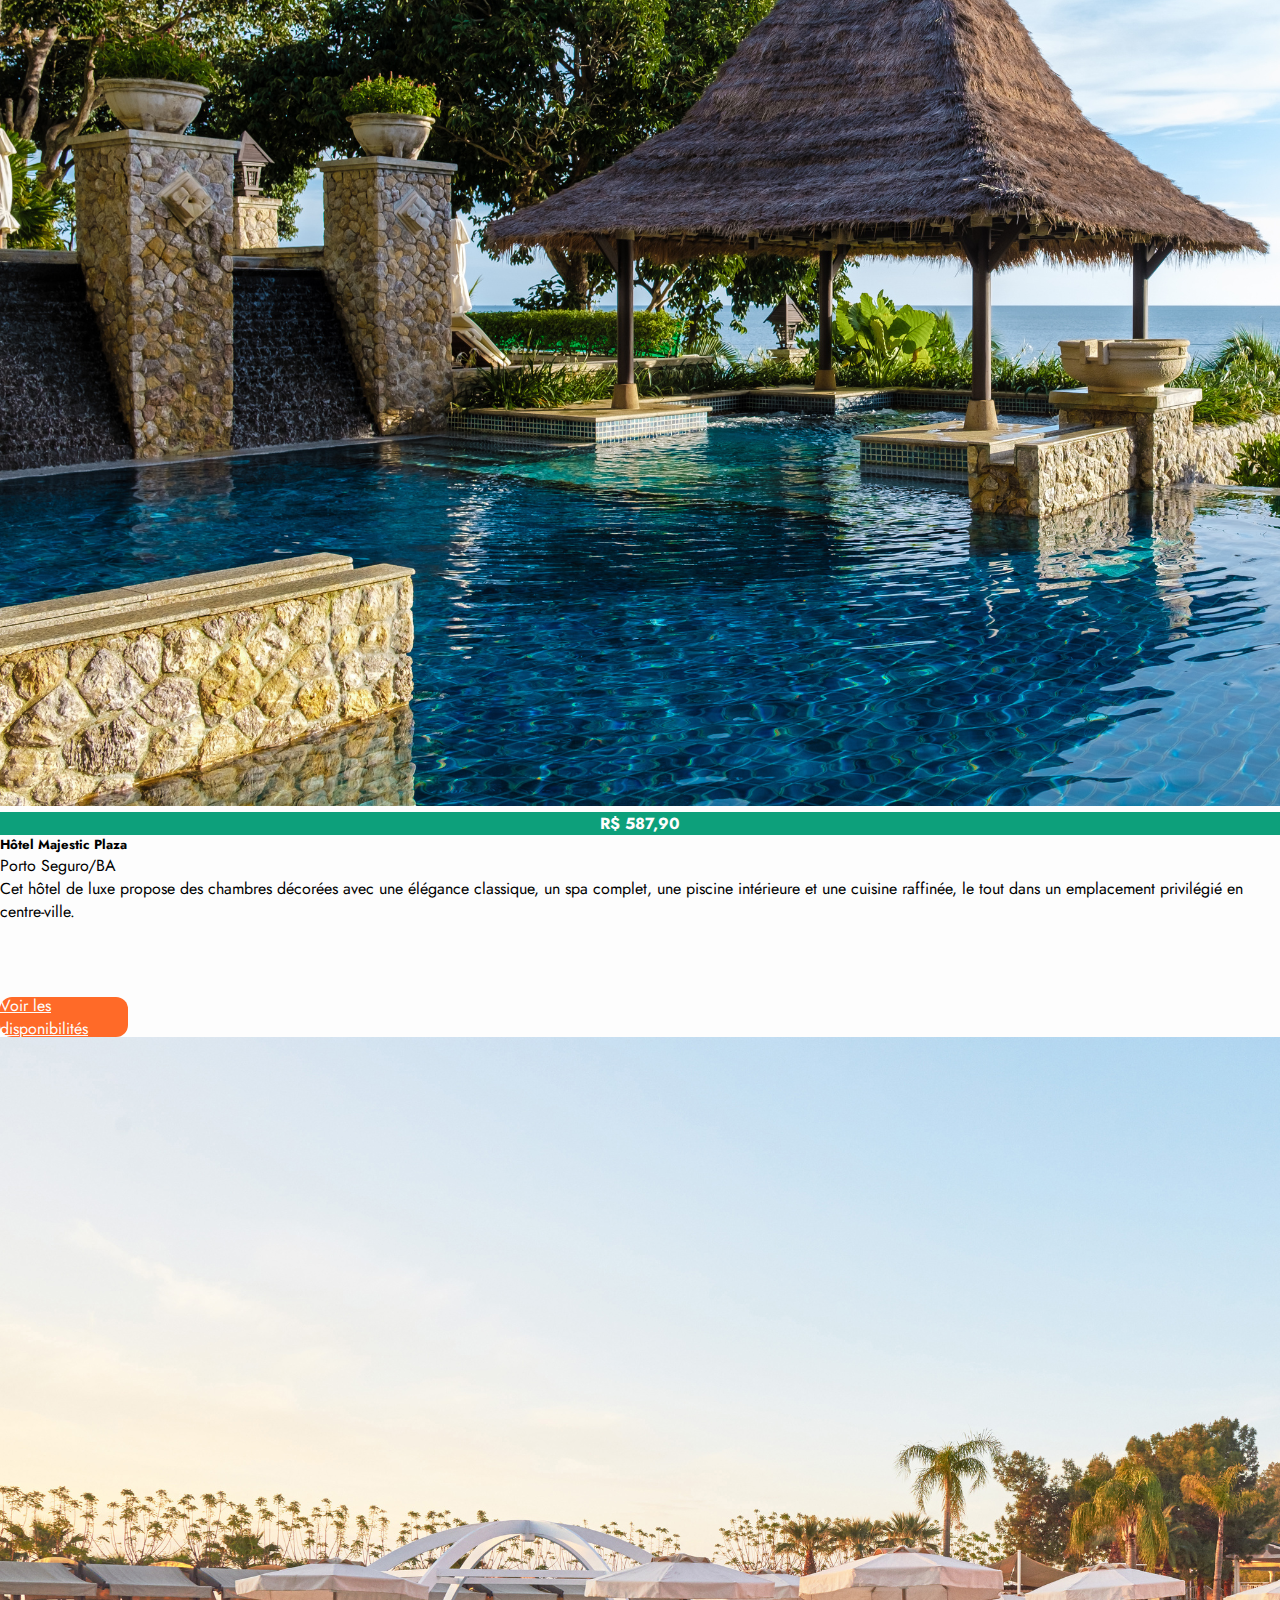
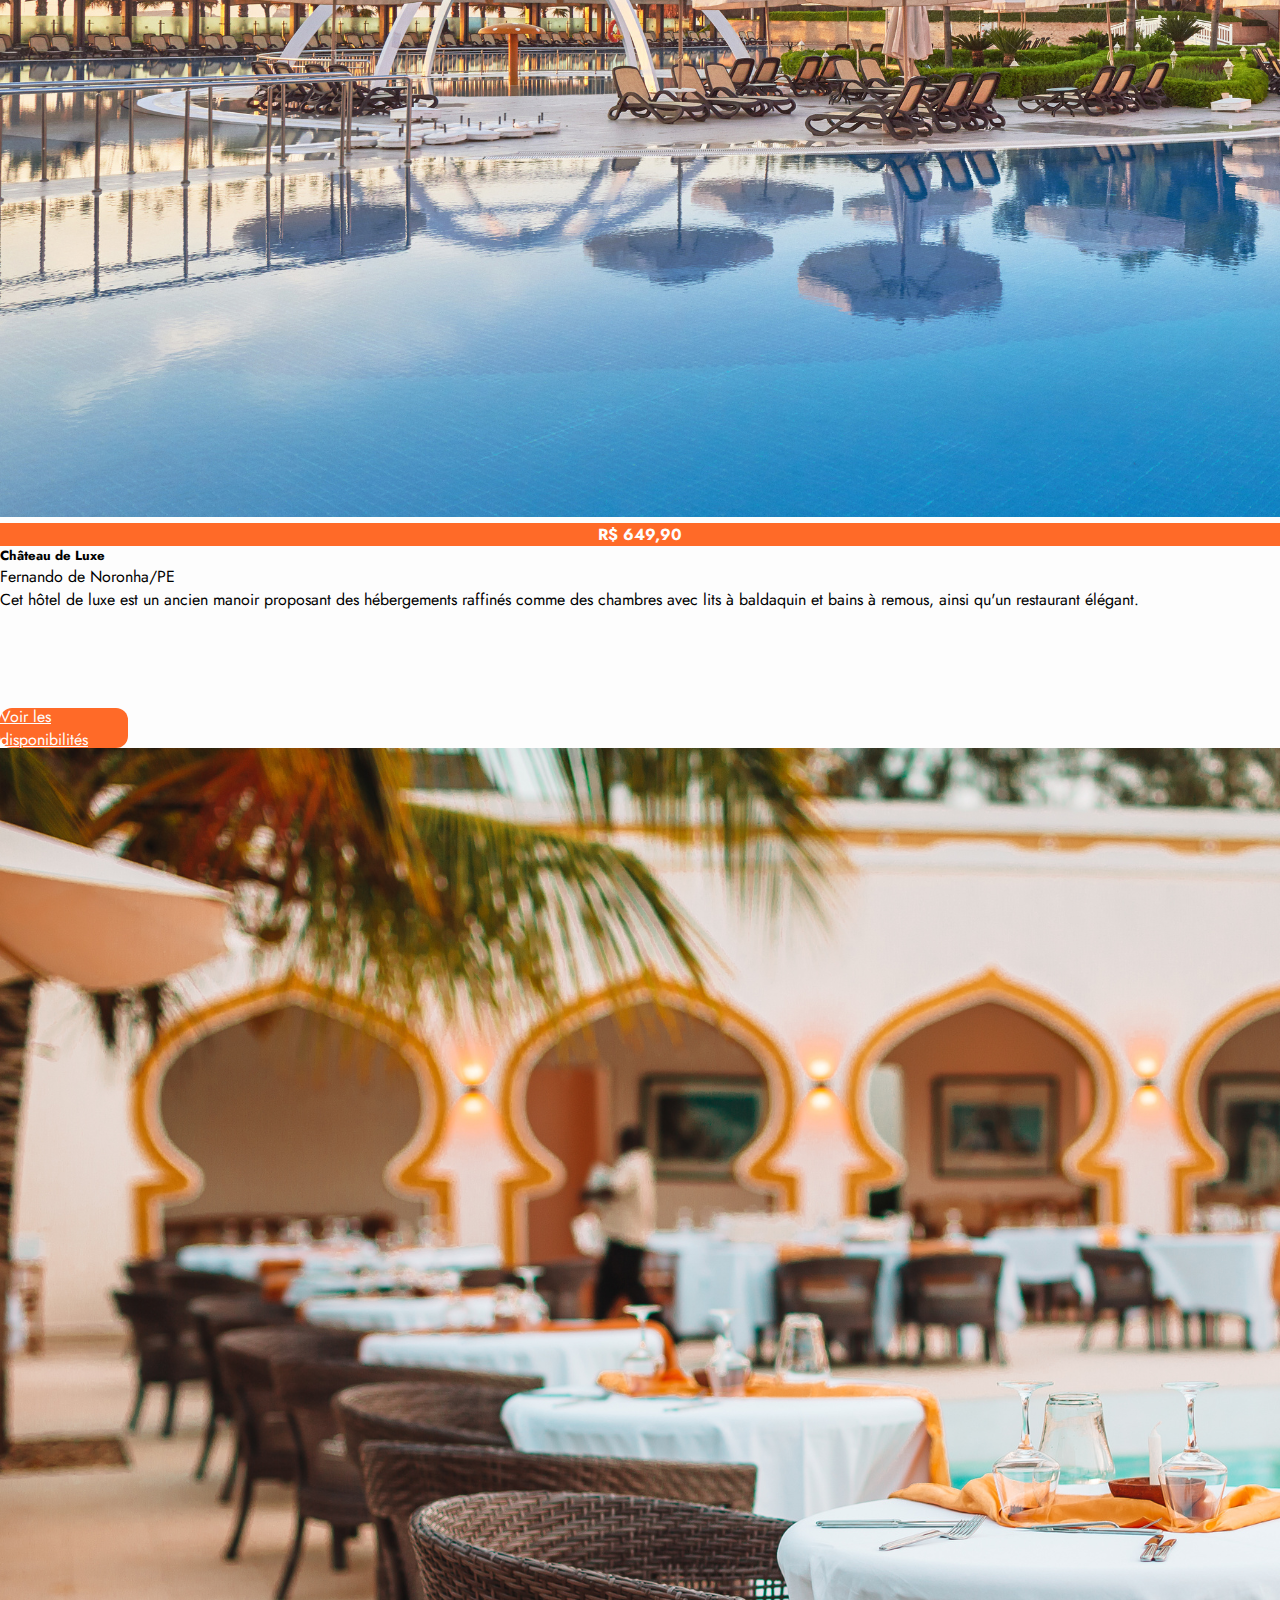
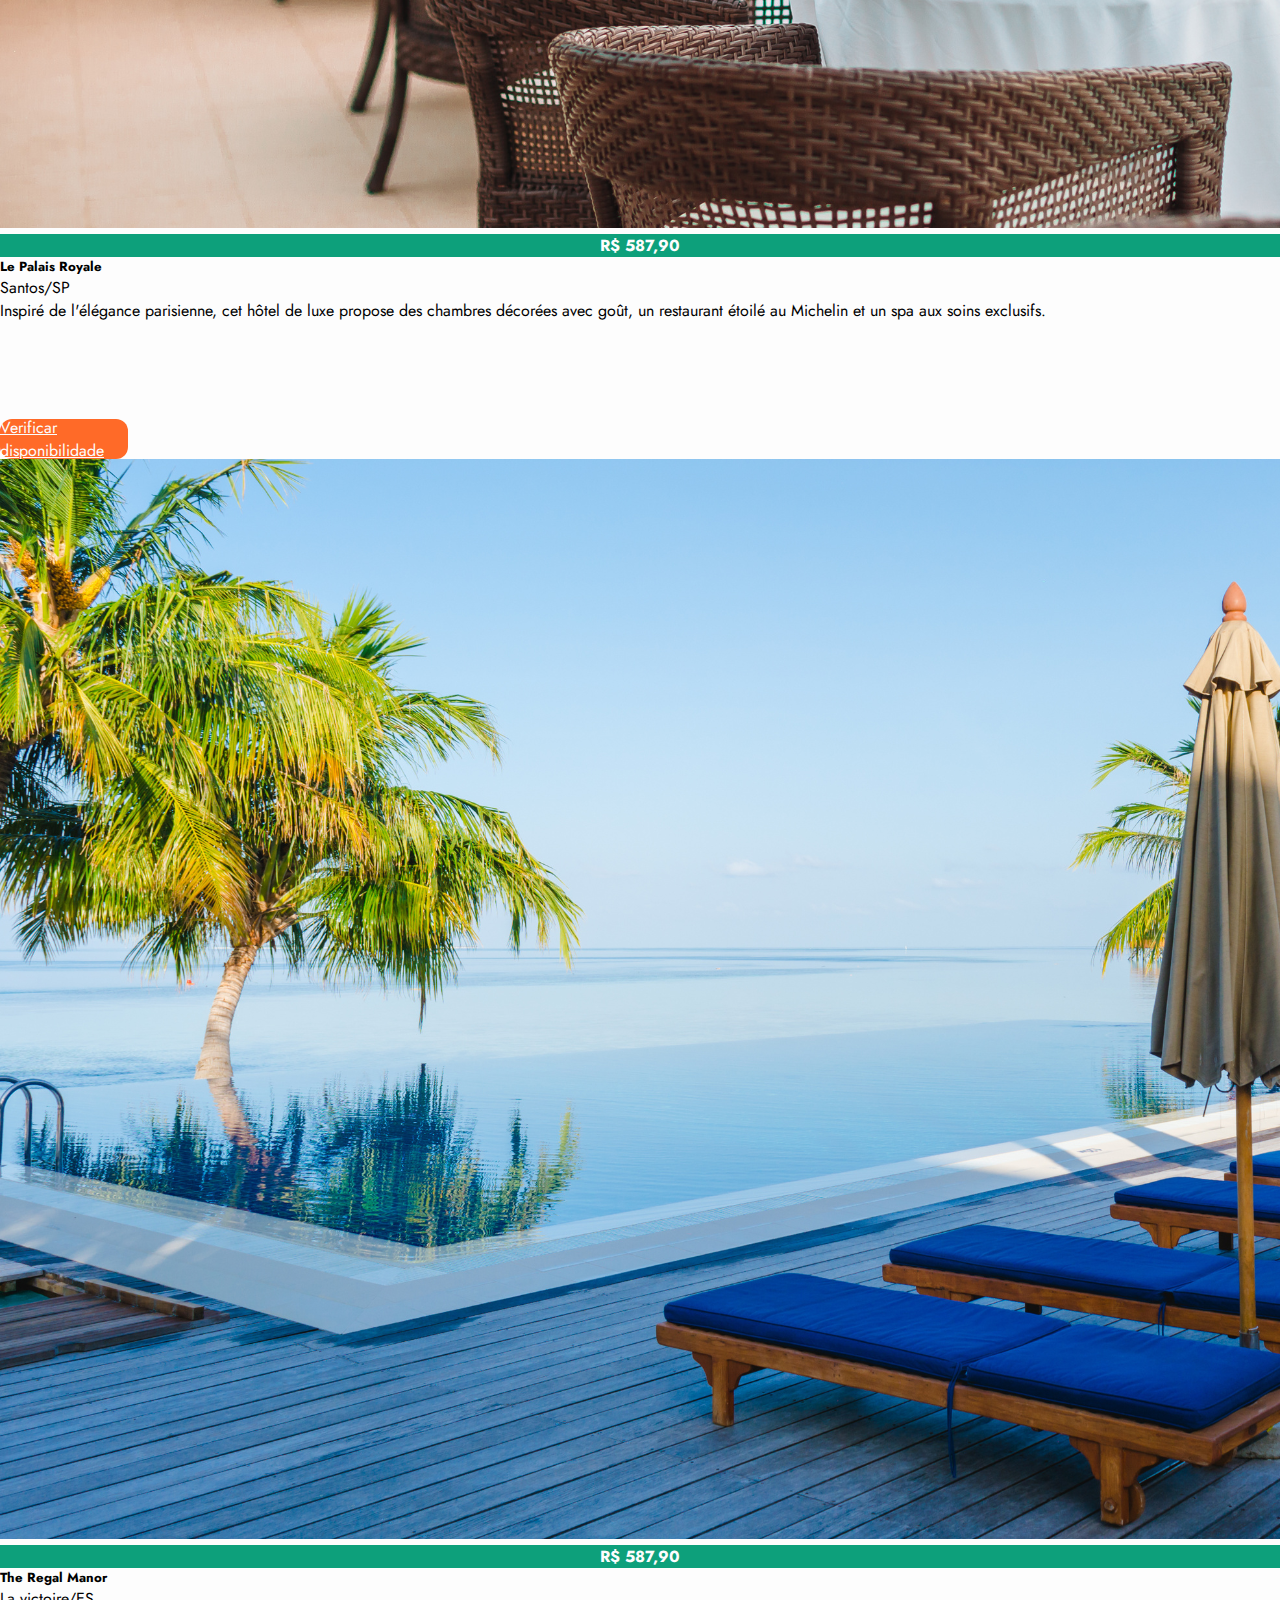
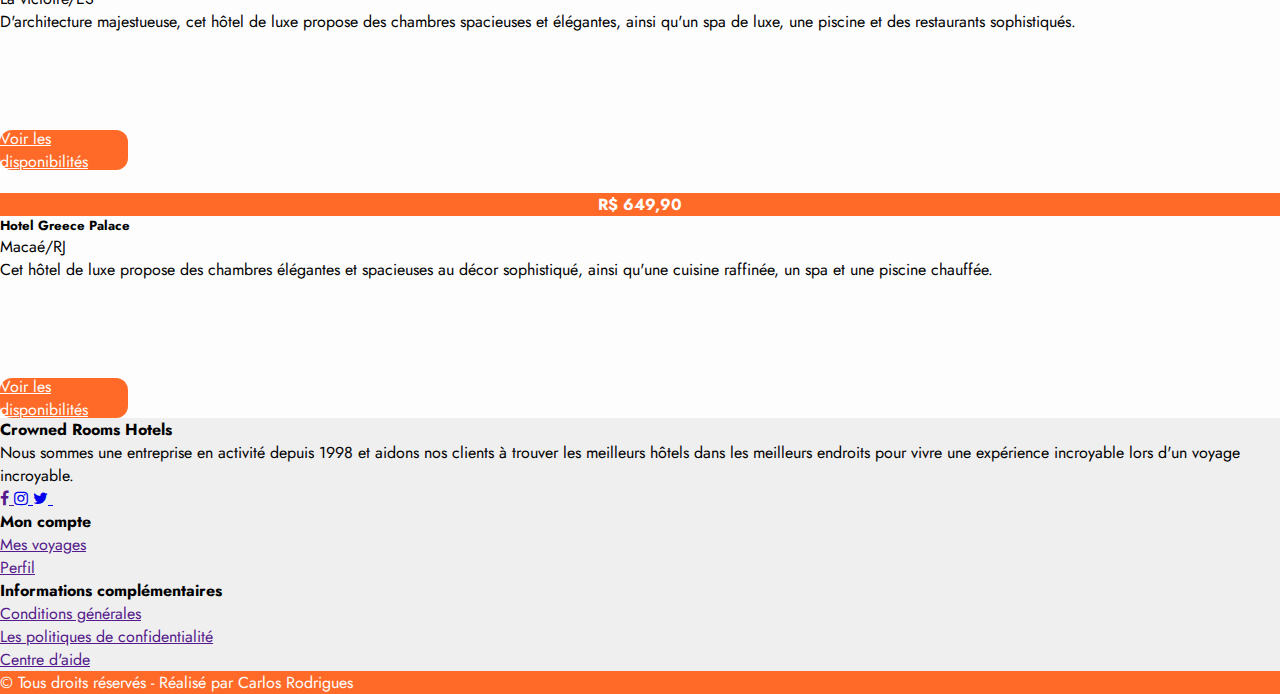
==== commit 235d9f80: "commit change" ====
--- a/all.html
+++ b/all.html
@@ -218,10 +218,10 @@
                         <a href="https://www.instagram.com/?next=%2F" title="Instagram" class="text-decoration-none text-muted me-1 me-md-1 me-lg-2">
                             <i class="fa fa-instagram" aria-hidden="true"></i>
                         </a>
-                        <a href="" title="Twitter" class="text-decoration-none text-muted me-1 me-md-1 me-lg-2">
+                        <a href="https://twitter.com/home" title="Twitter" class="text-decoration-none text-muted me-1 me-md-1 me-lg-2">
                             <i class="fa fa-twitter" aria-hidden="true"></i>
                         </a>
-                        <a href="" title="Youtube" class="text-decoration-none text-muted me-1 me-md-1 me-lg-2">
+                        <a href="" title="Github" class="text-decoration-none text-muted me-1 me-md-1 me-lg-2">
                             <i class="fa fa-Github" aria-hidden="true"></i>
                         </a>
                     </p>
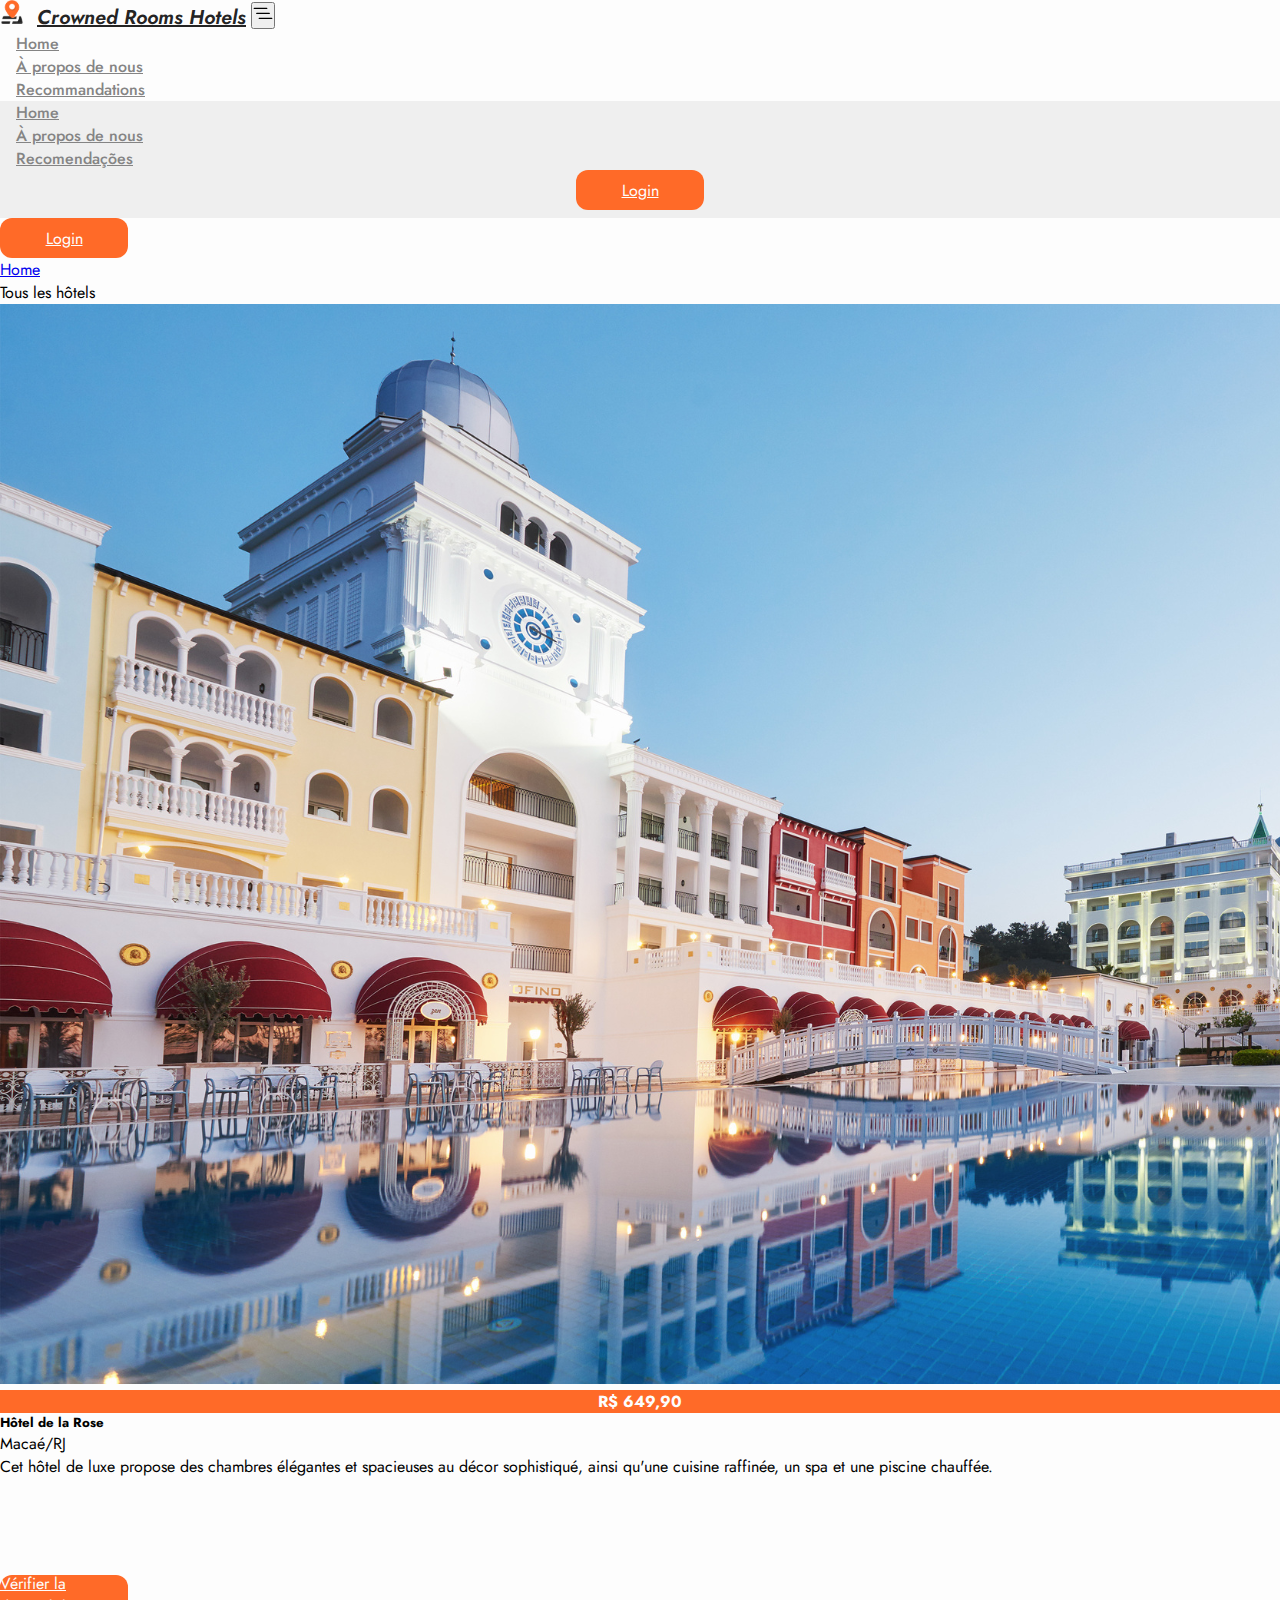
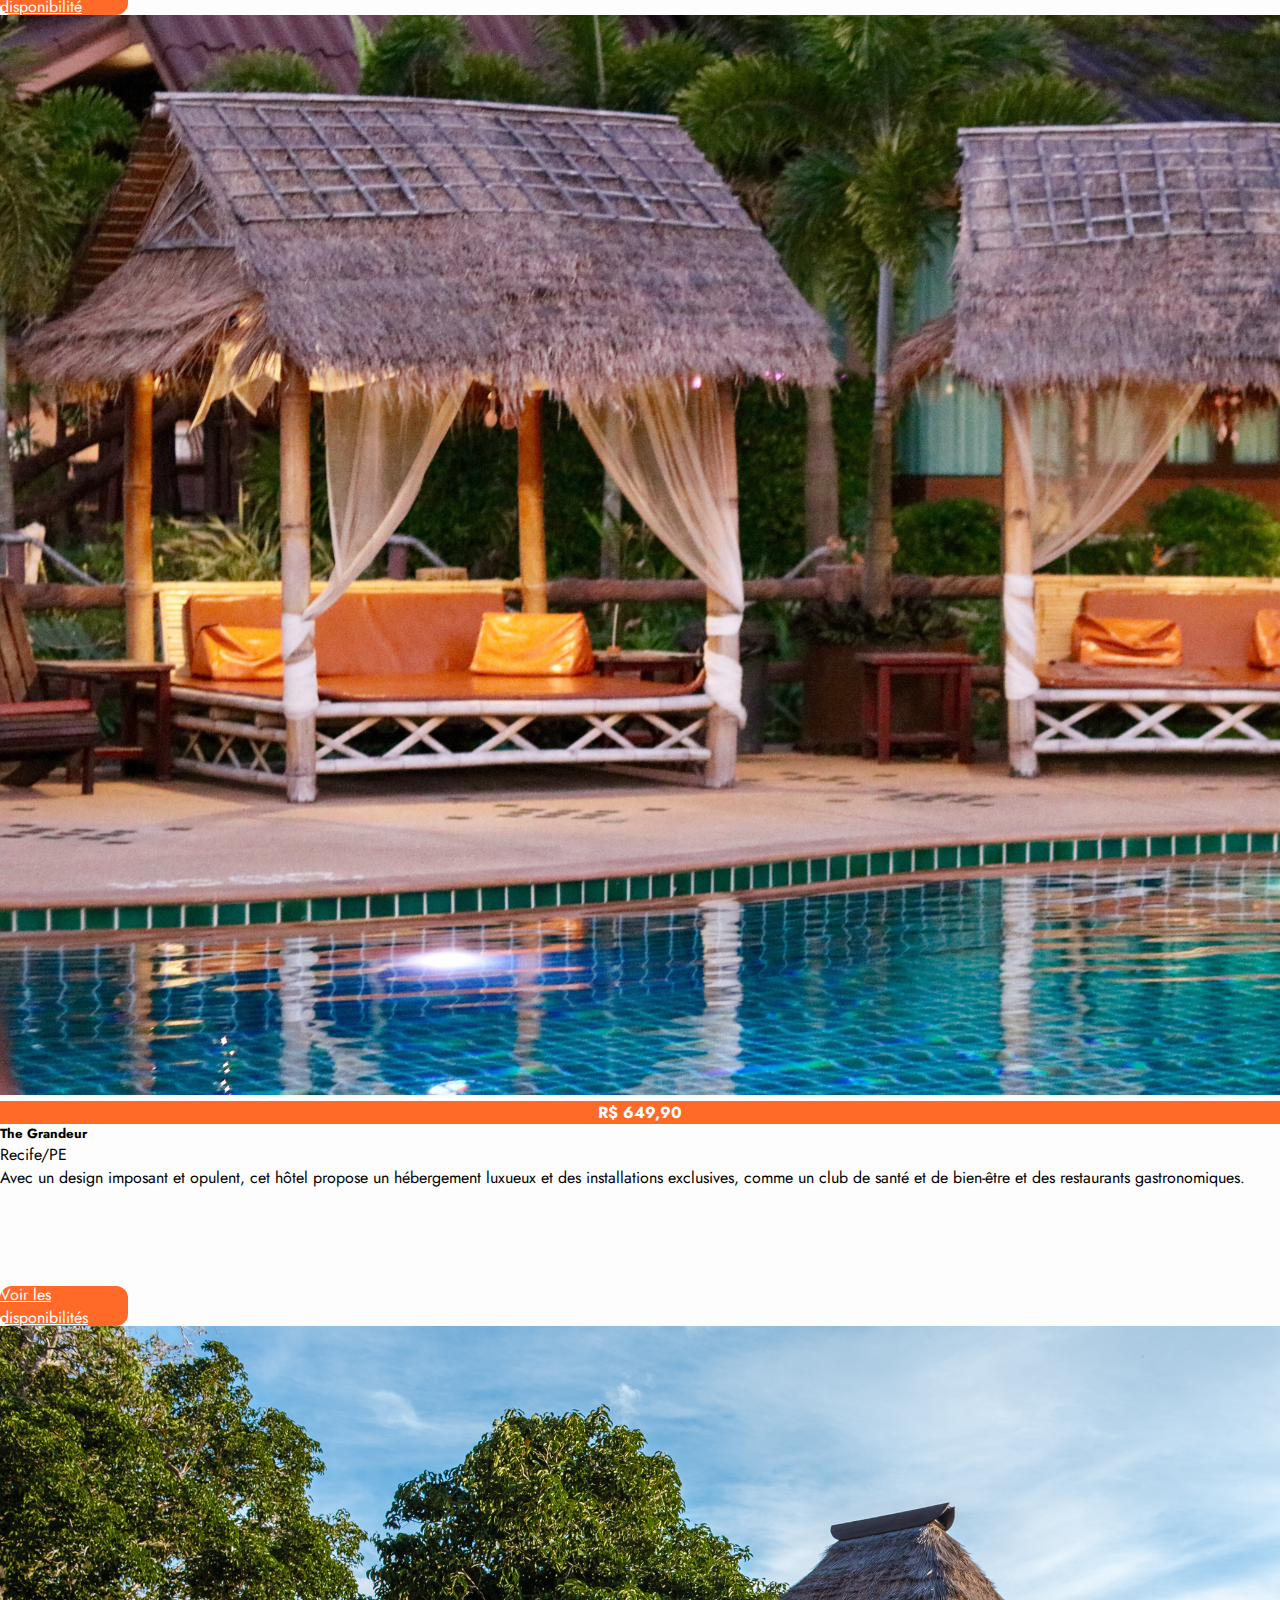
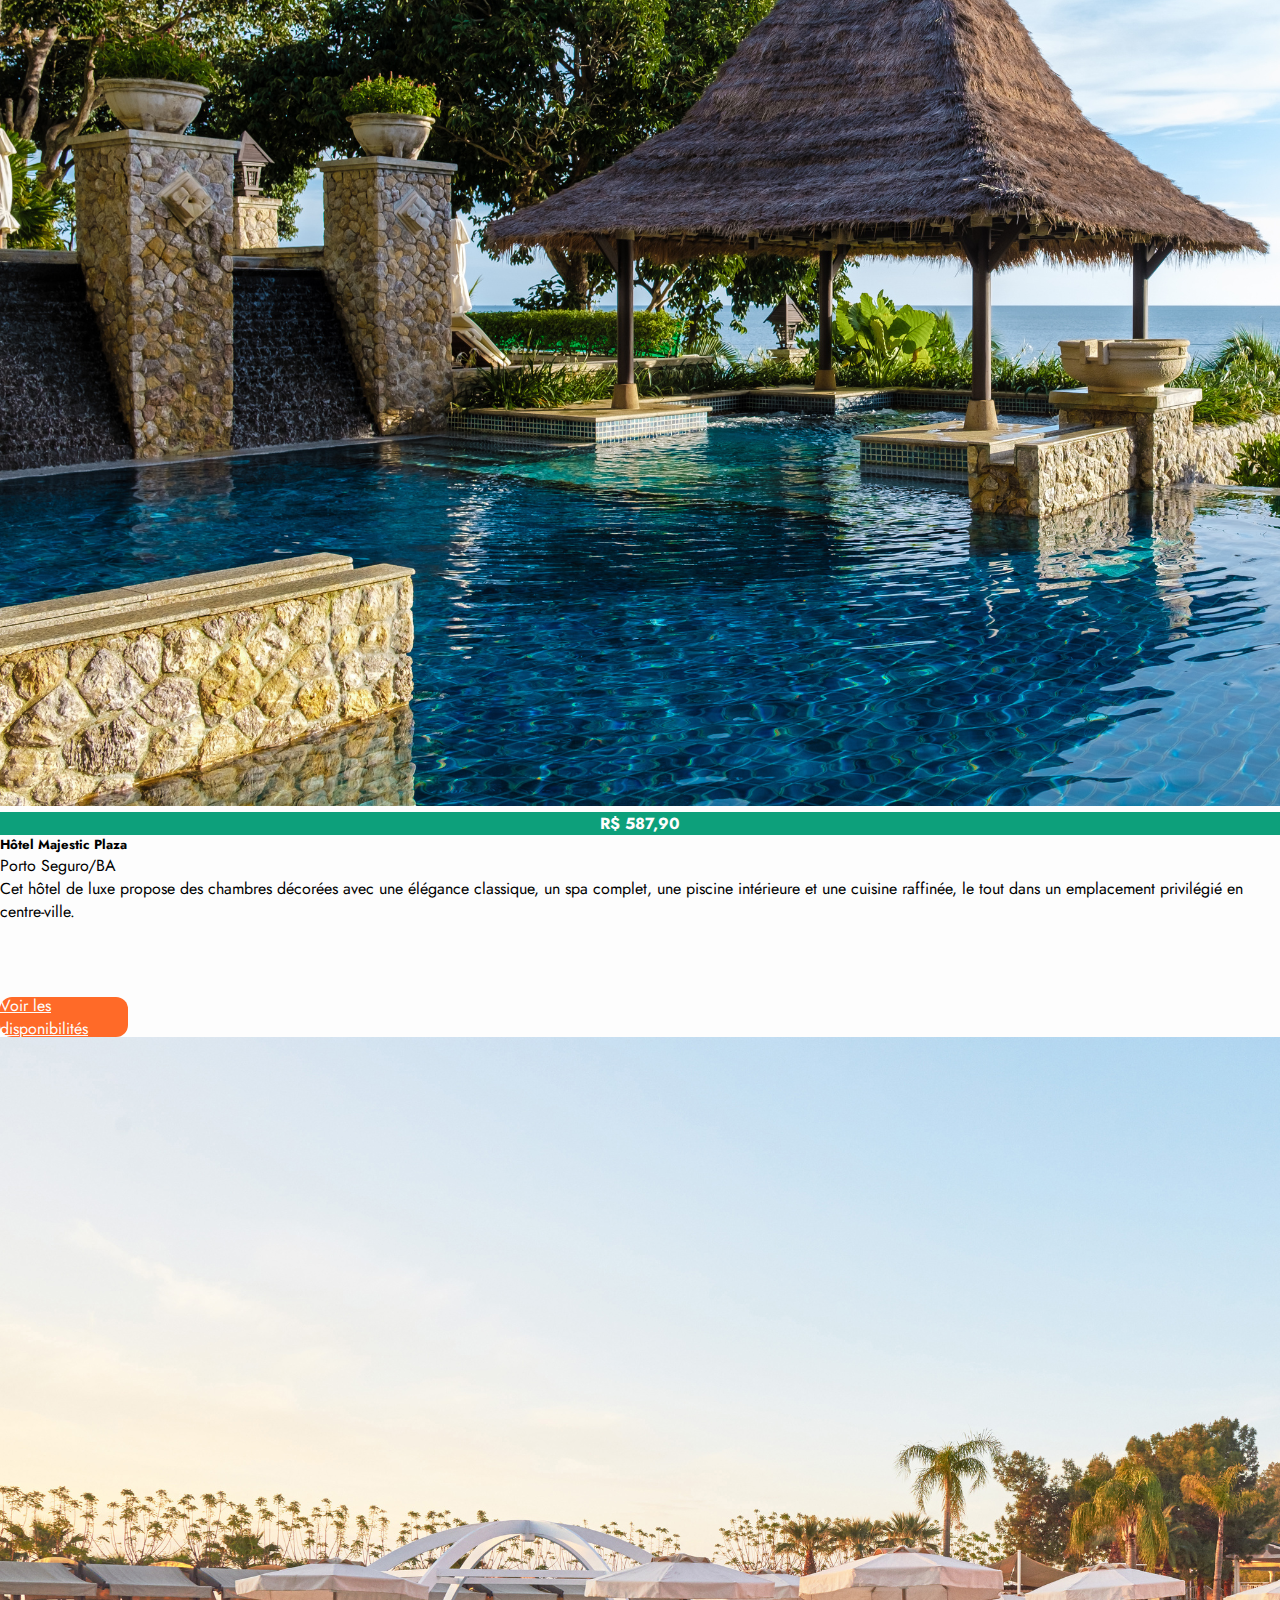
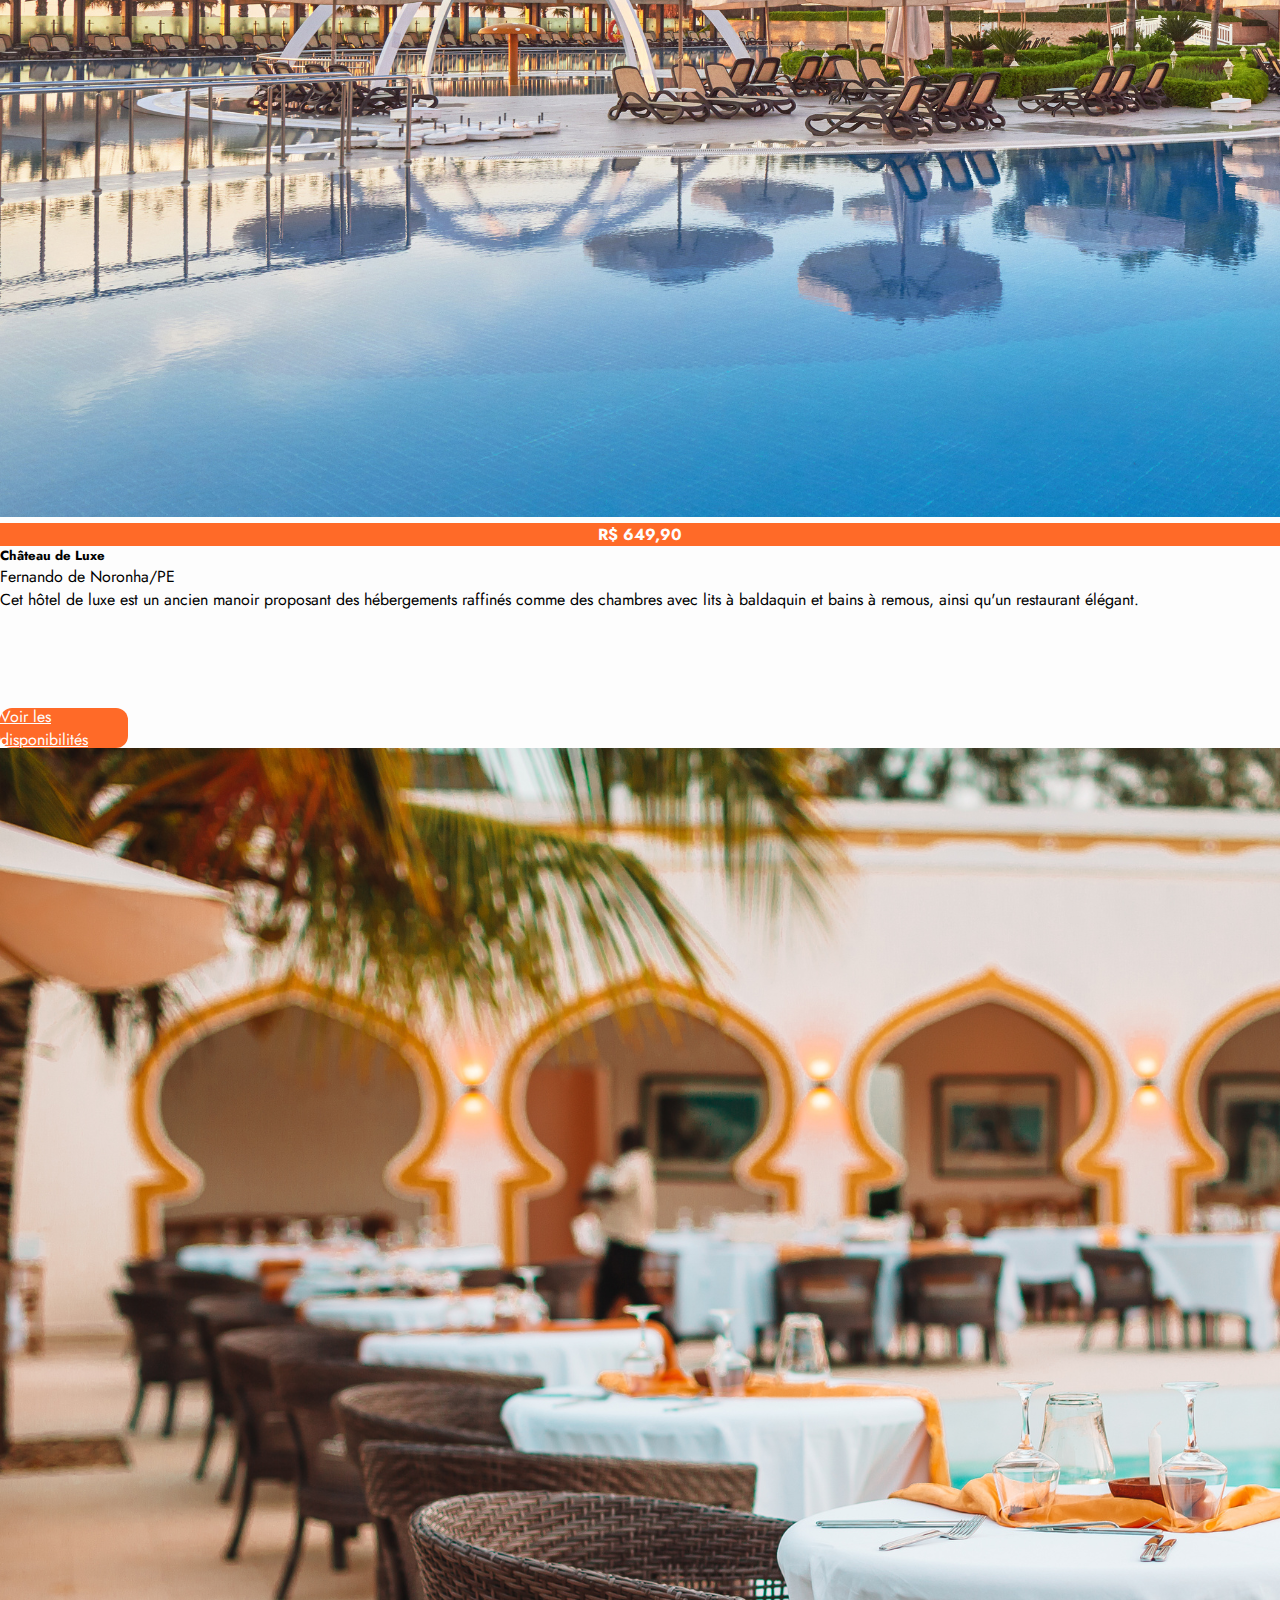
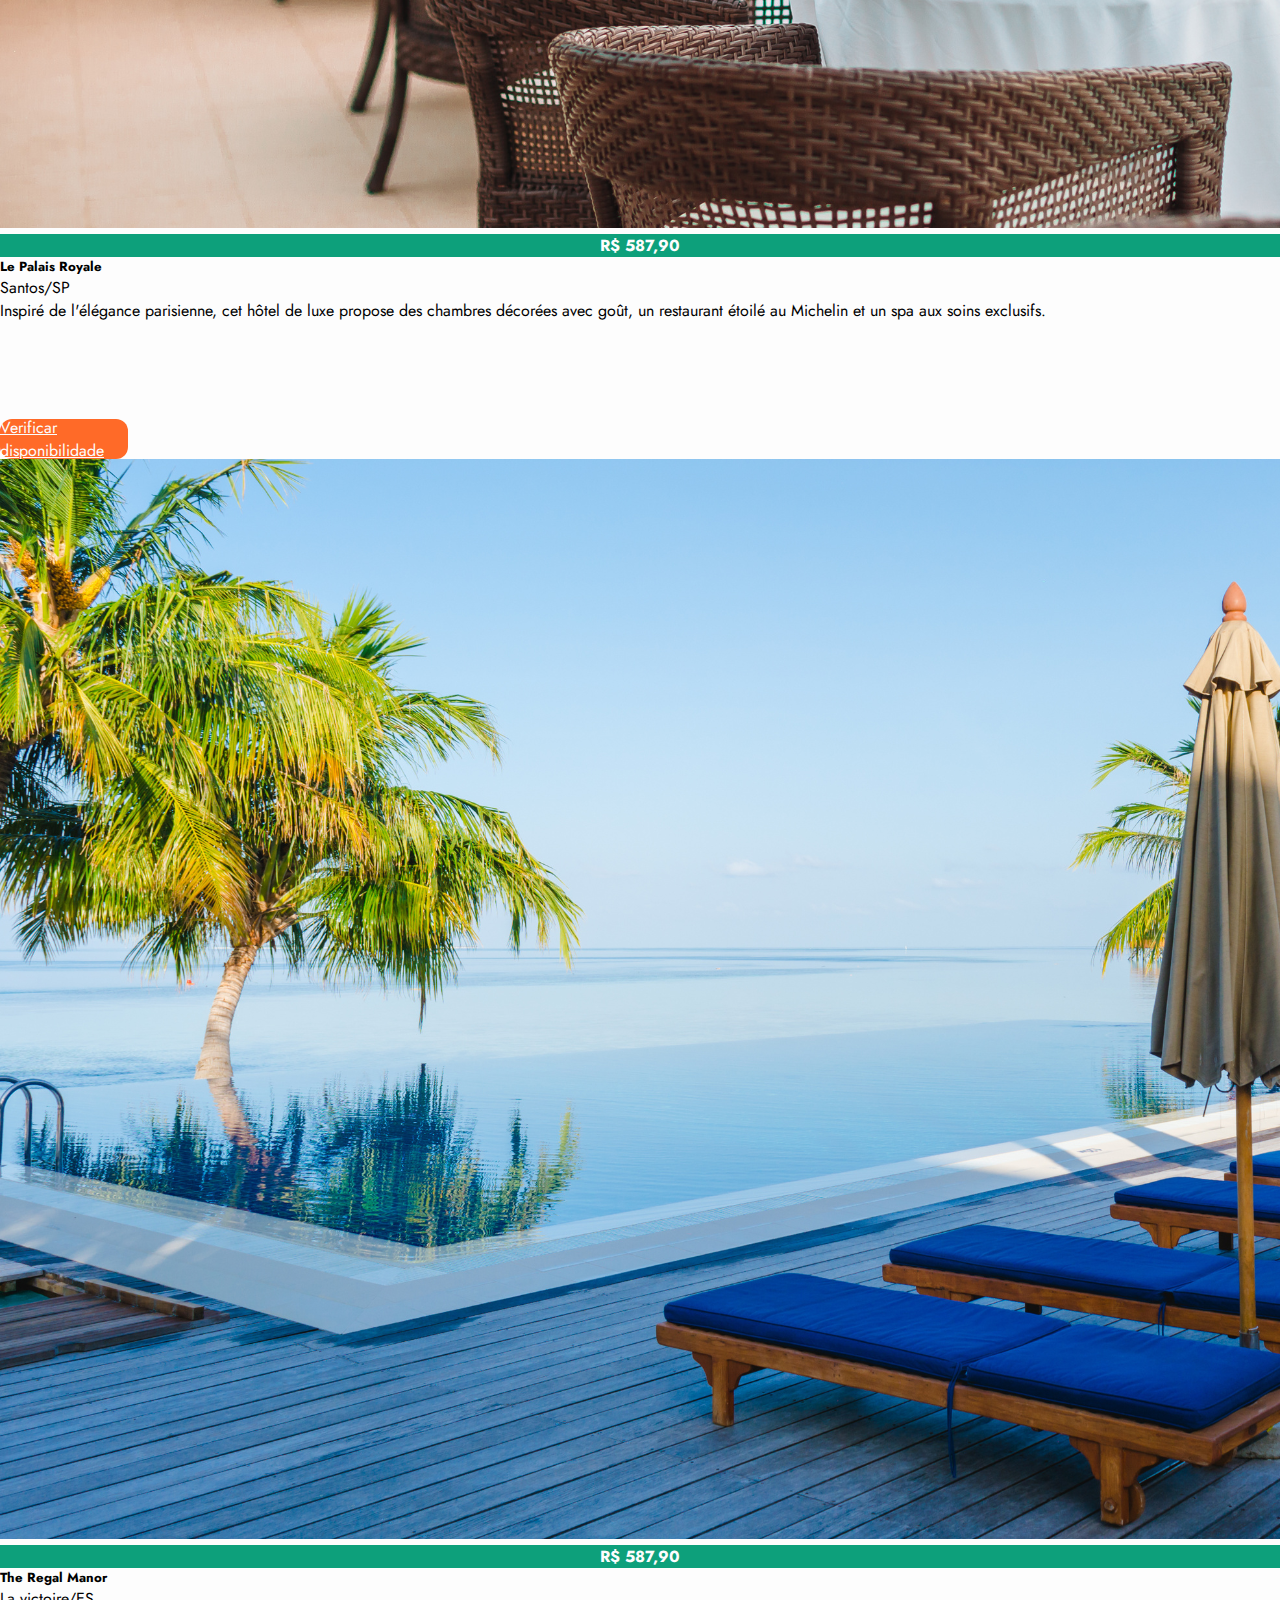
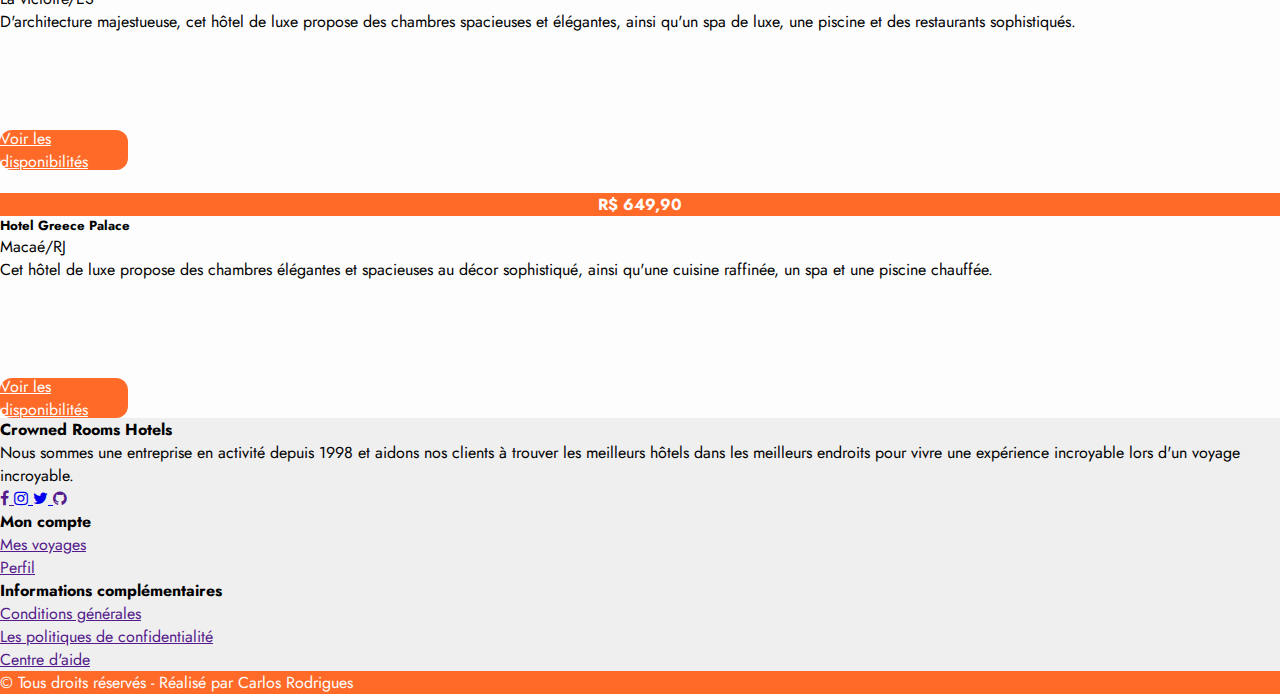
==== commit df03a837: "commit change" ====
--- a/all.html
+++ b/all.html
@@ -222,7 +222,7 @@
                             <i class="fa fa-twitter" aria-hidden="true"></i>
                         </a>
                         <a href="" title="Github" class="text-decoration-none text-muted me-1 me-md-1 me-lg-2">
-                            <i class="fa fa-Github" aria-hidden="true"></i>
+                            <i class="fa fa-github" aria-hidden="true"></i>
                         </a>
                     </p>
                 </div>
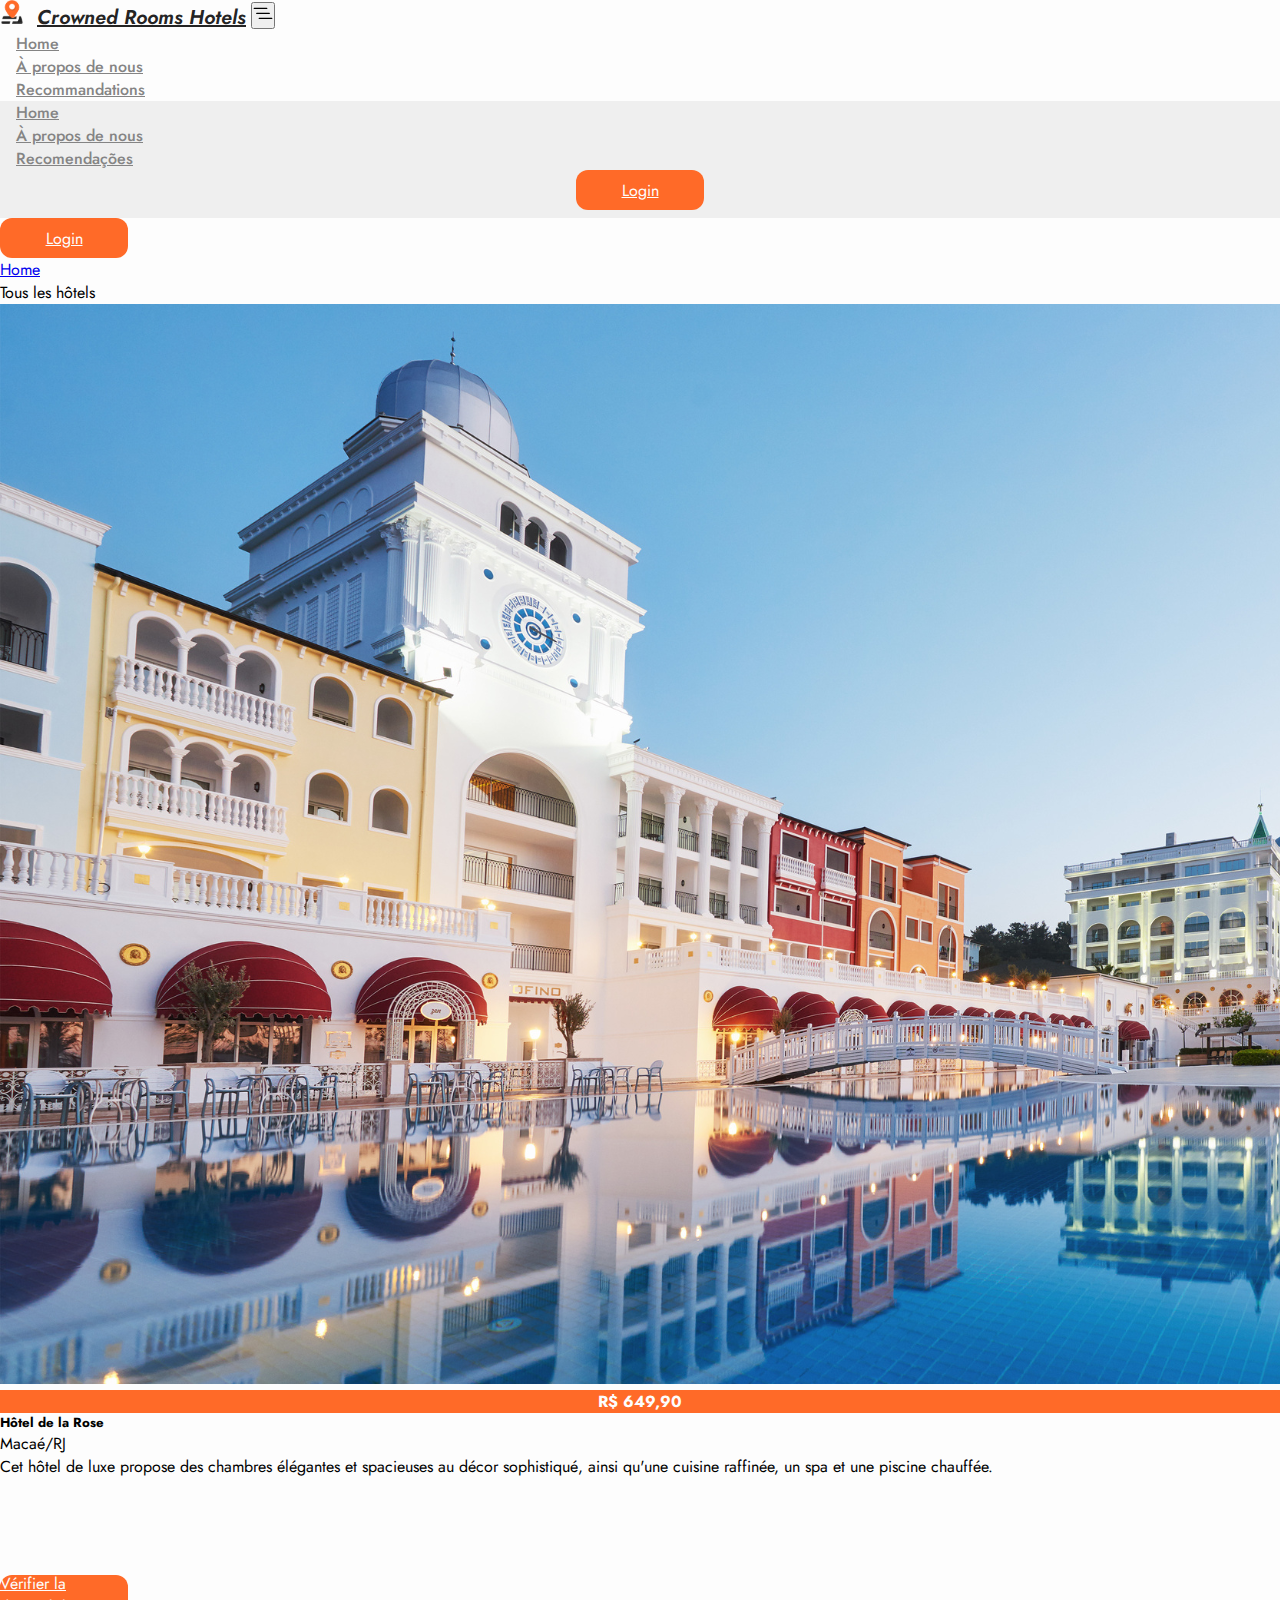
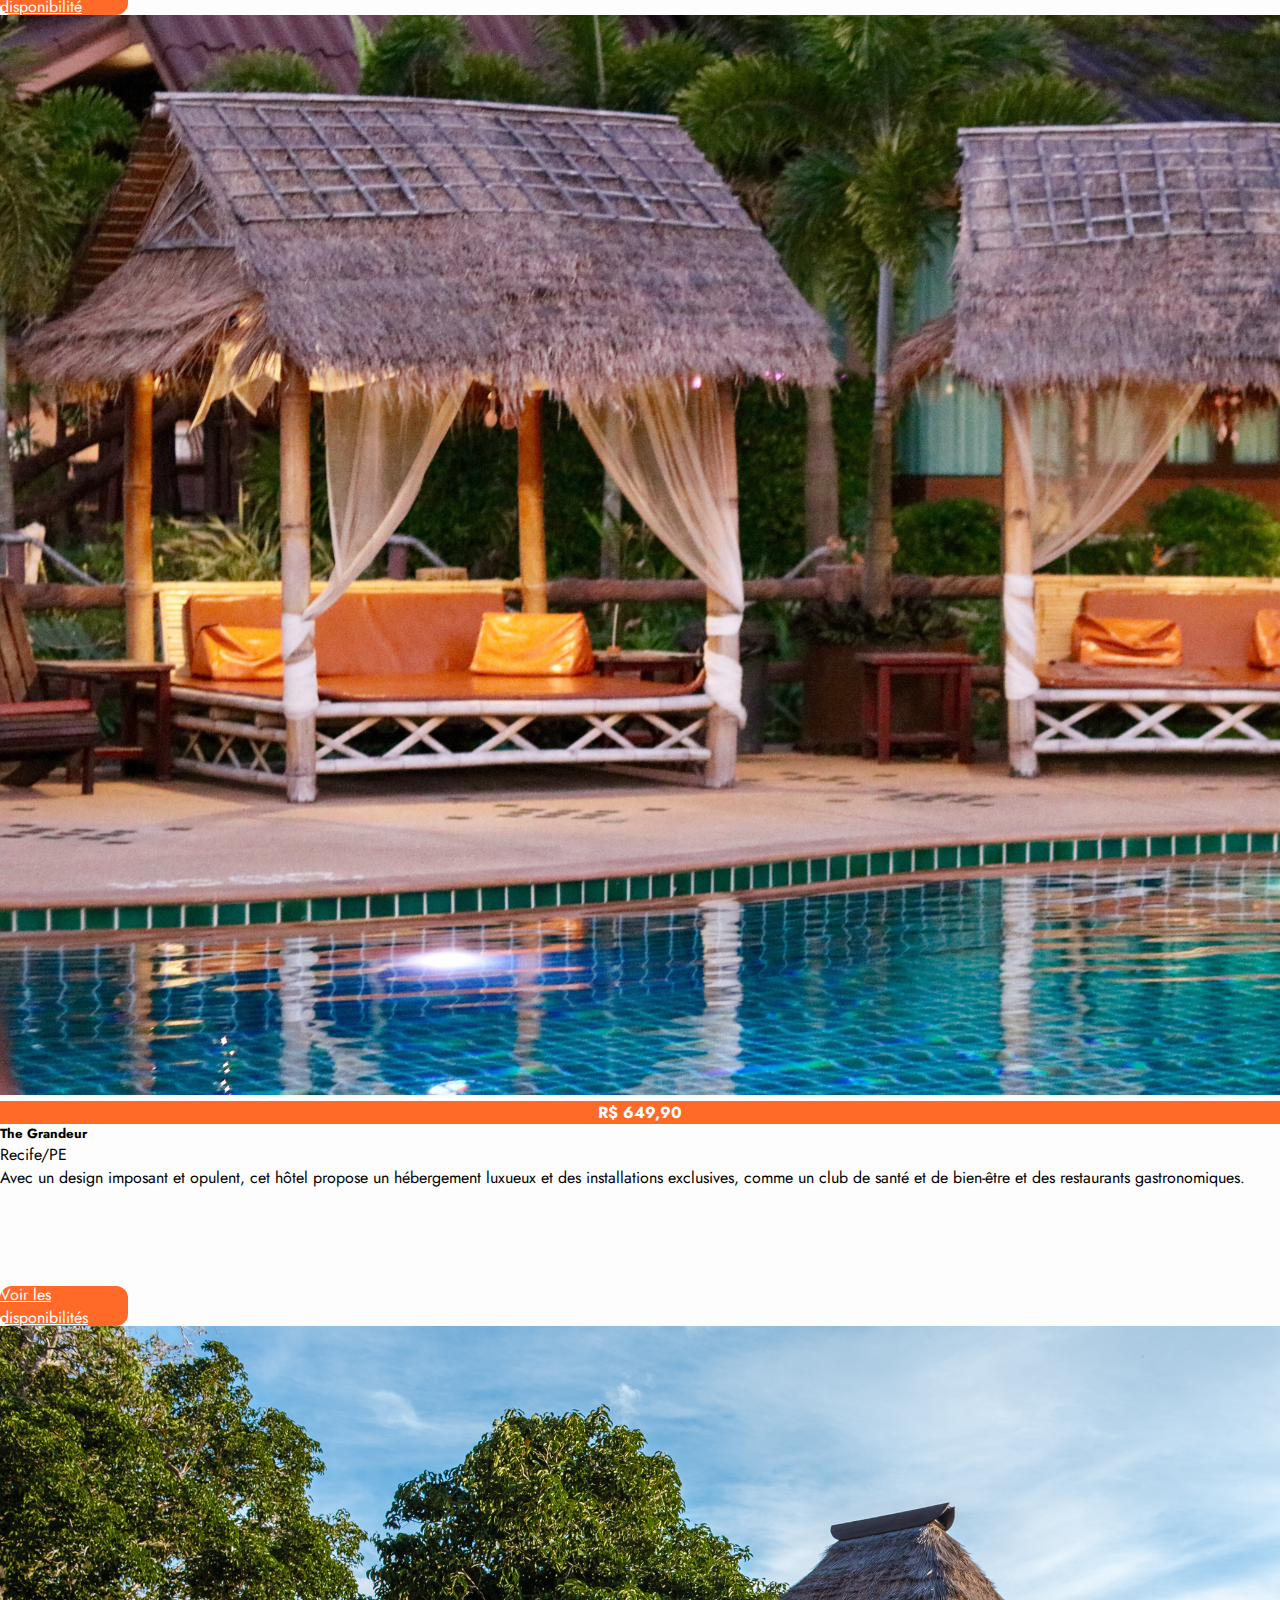
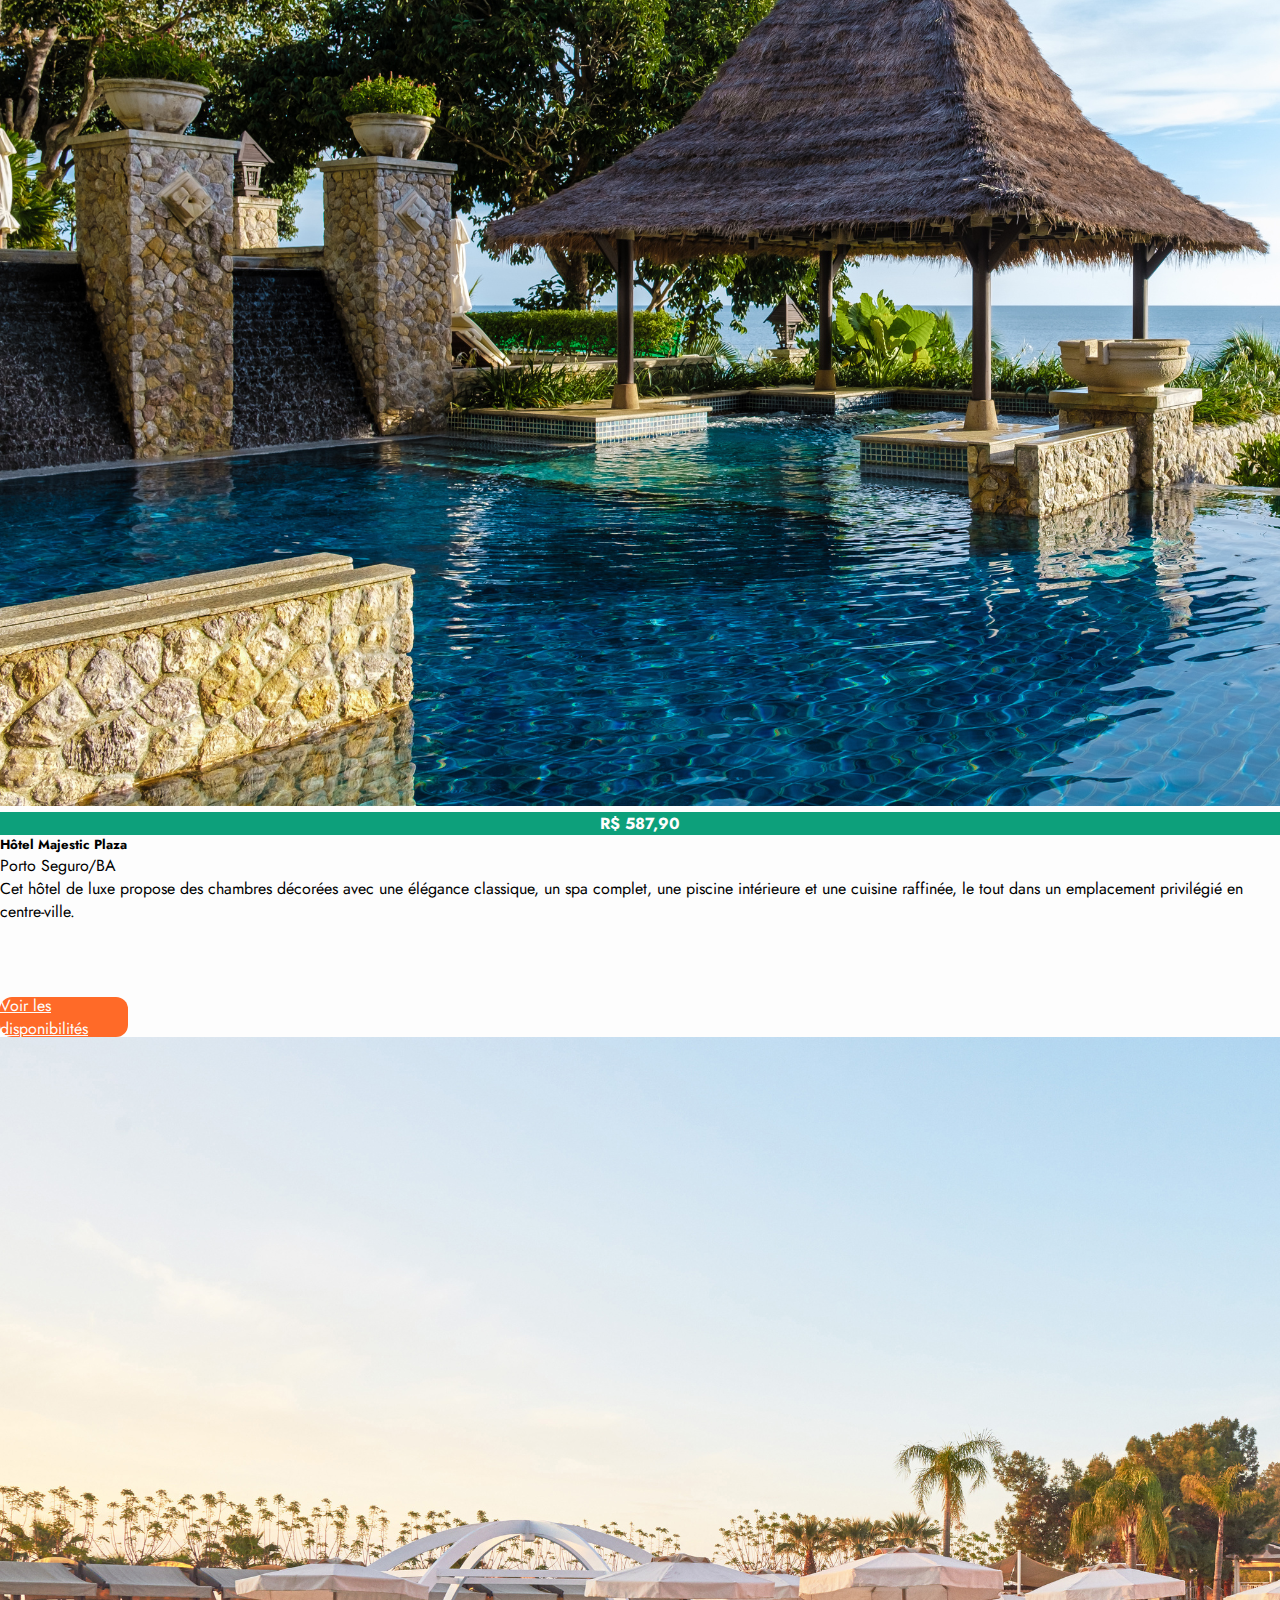
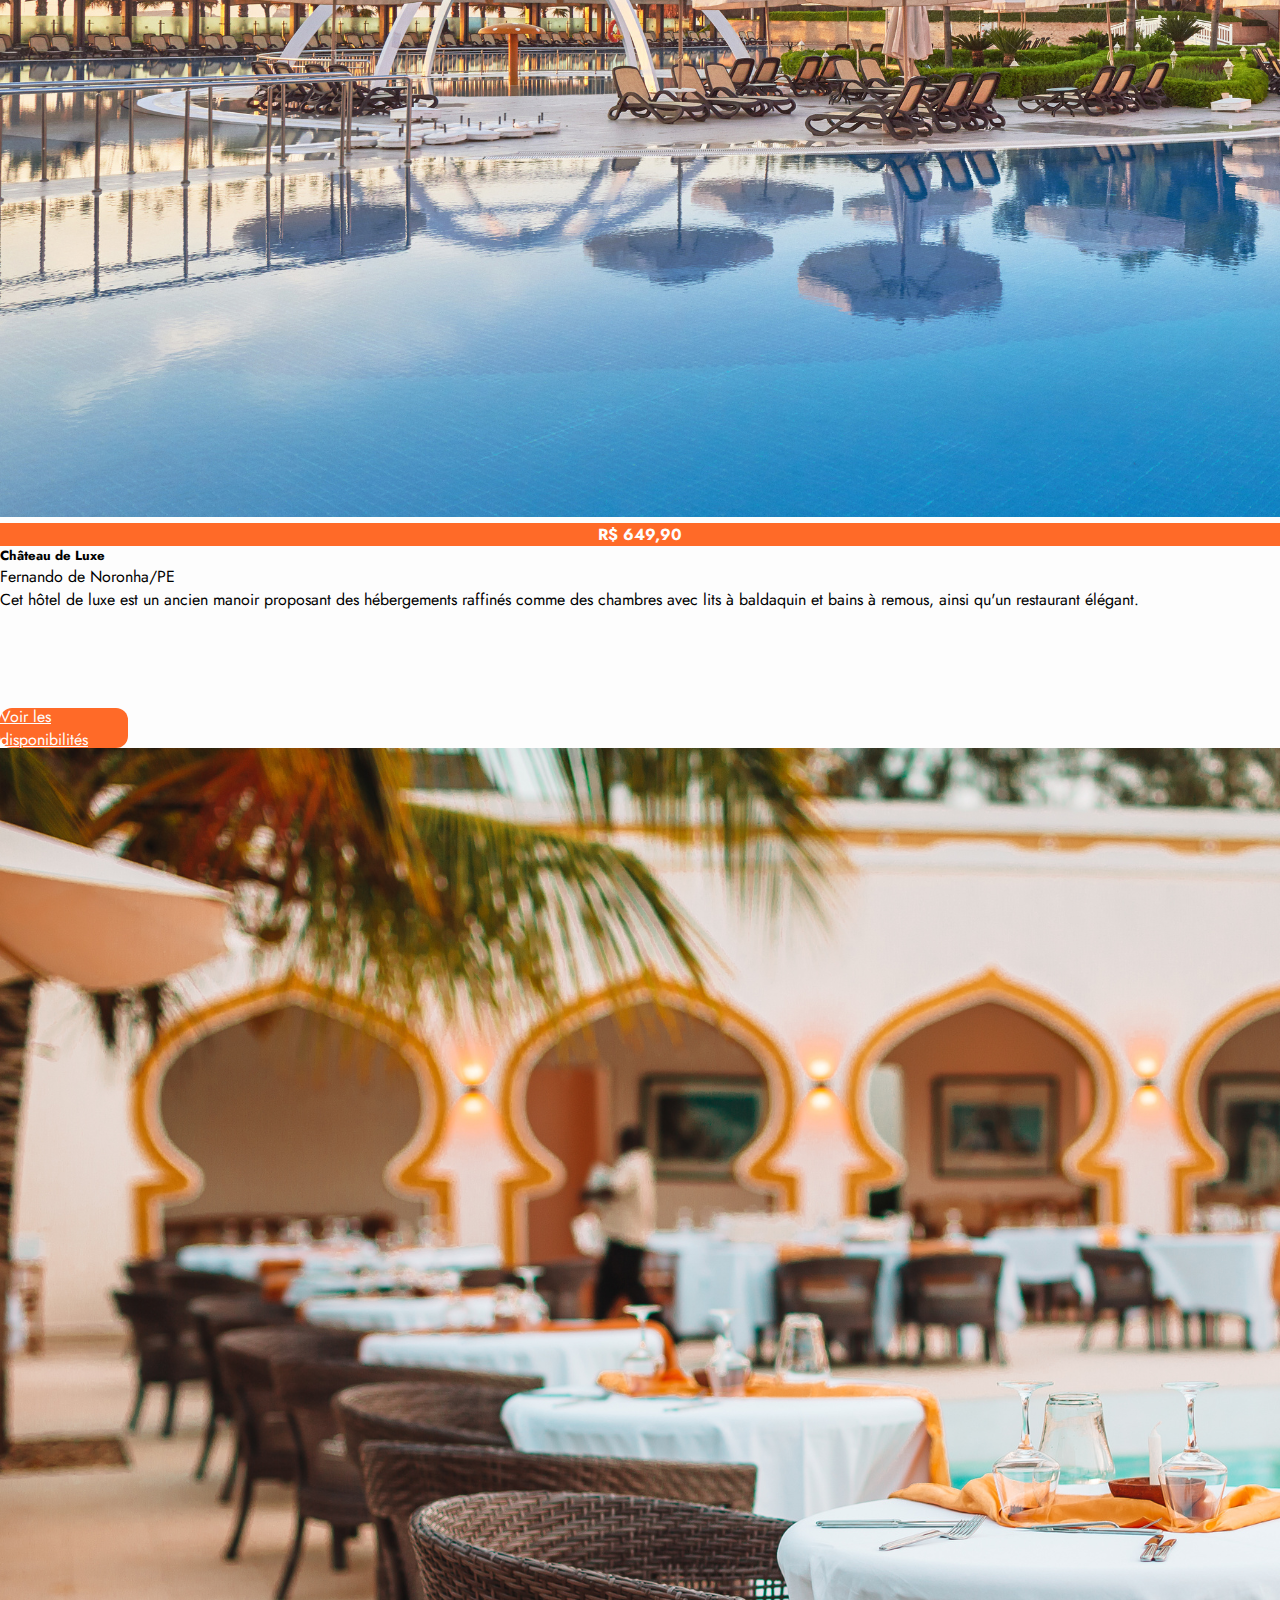
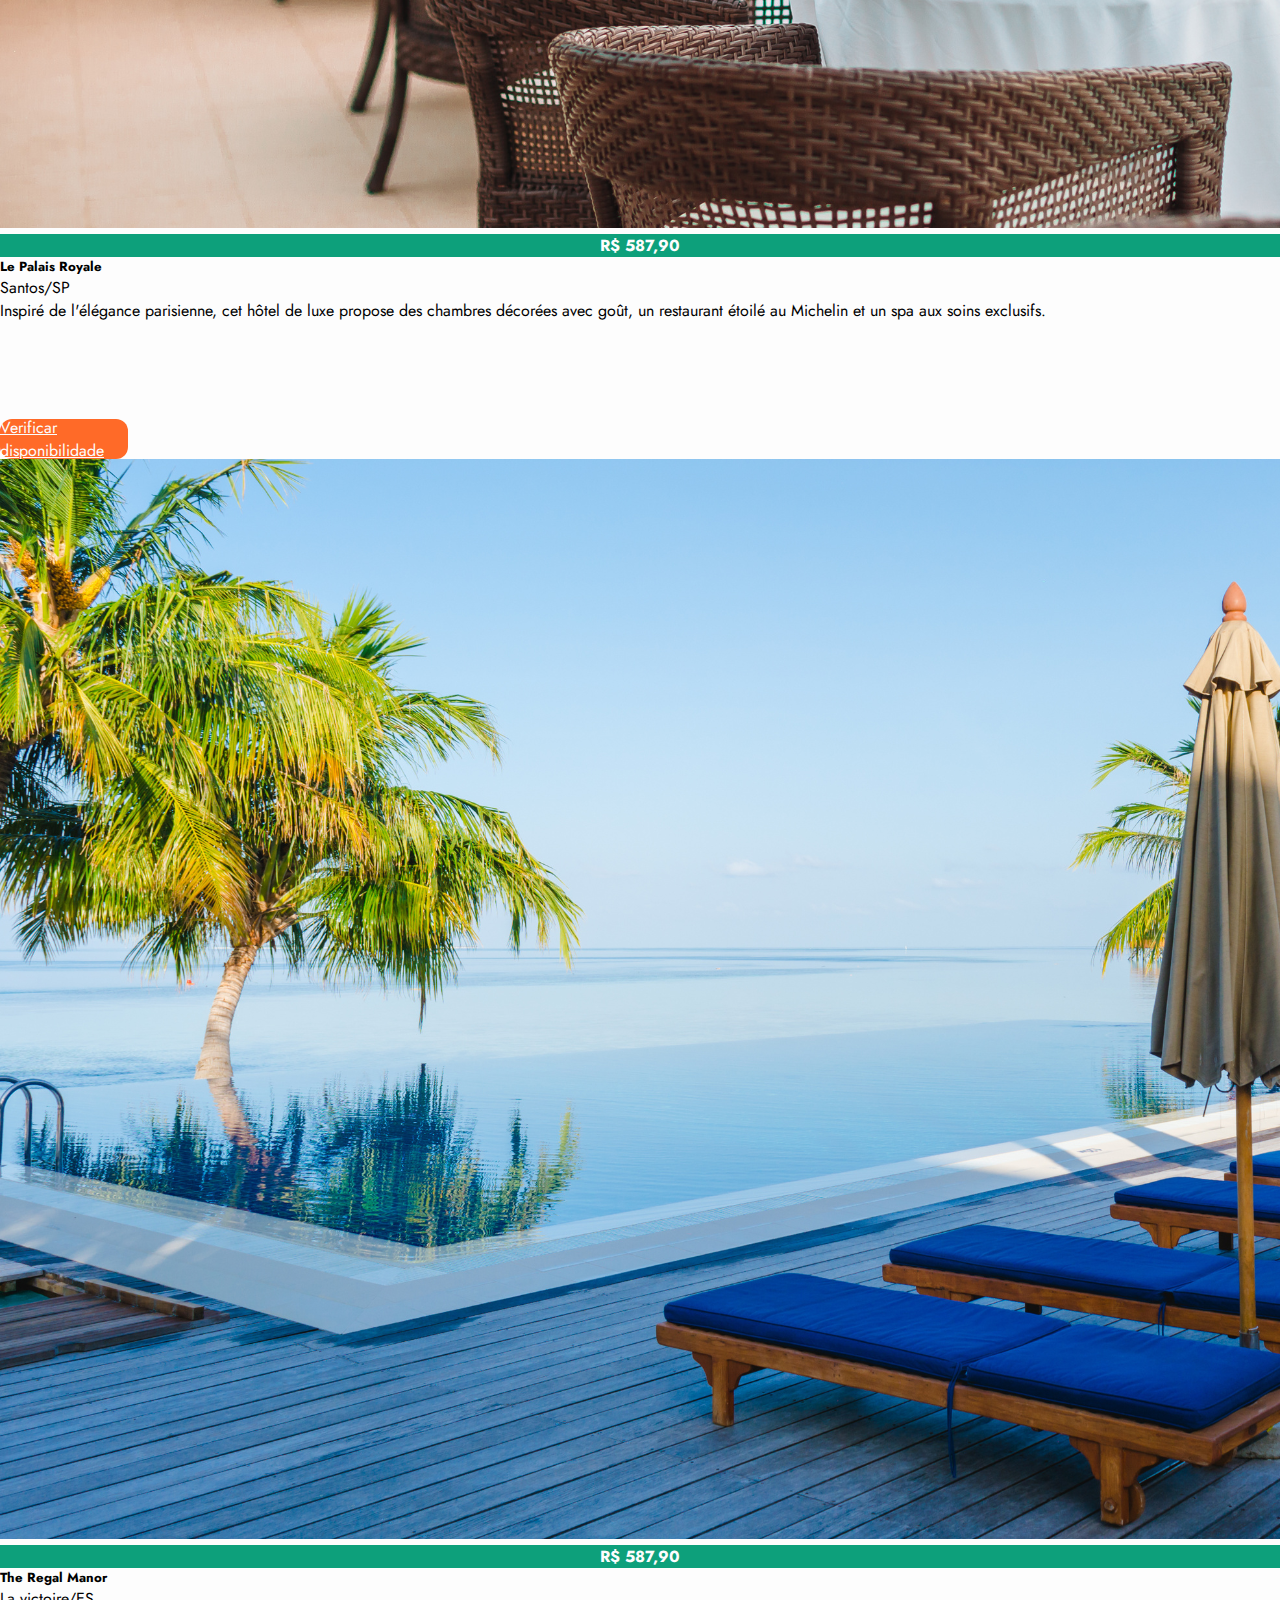
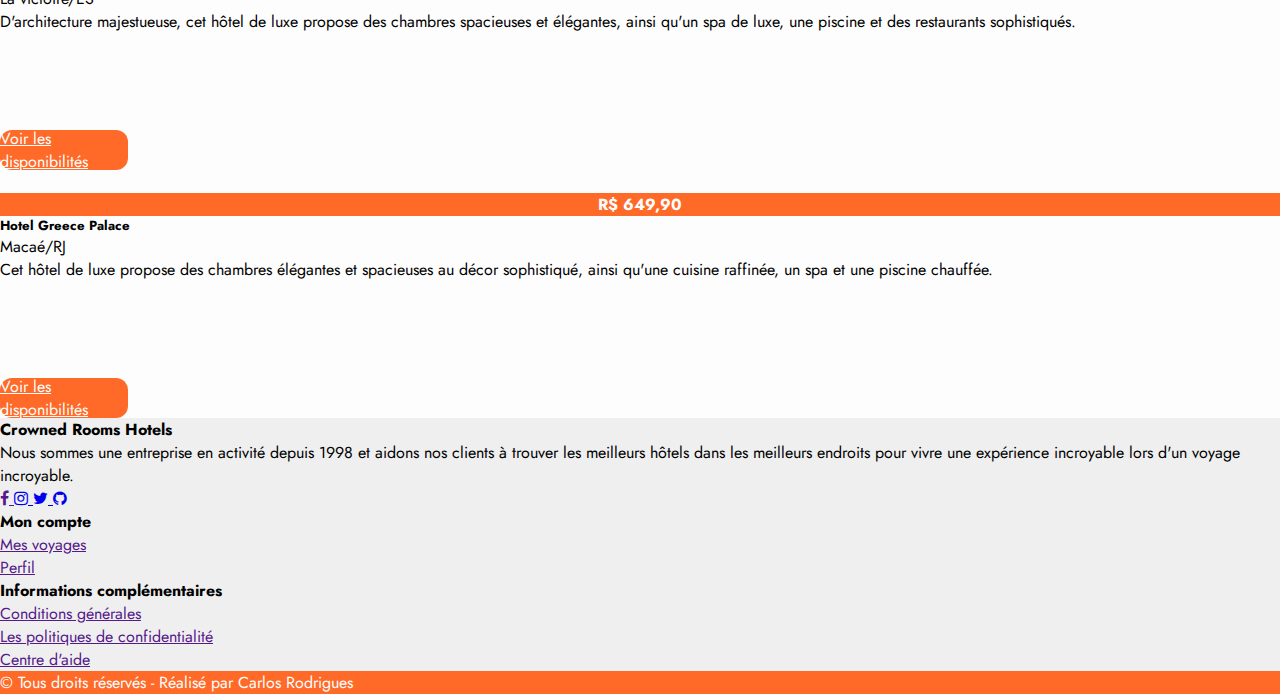
==== commit 9754236d: "commit change" ====
--- a/all.html
+++ b/all.html
@@ -221,8 +221,8 @@
                         <a href="https://twitter.com/home" title="Twitter" class="text-decoration-none text-muted me-1 me-md-1 me-lg-2">
                             <i class="fa fa-twitter" aria-hidden="true"></i>
                         </a>
-                        <a href="" title="Github" class="text-decoration-none text-muted me-1 me-md-1 me-lg-2">
-                            <i class="fa fa-github" aria-hidden="true"></i>
+                        <a href="ithub.com/Adromane" title="Github" class="text-decoration-none text-muted me-1 me-md-1 me-lg-2">
+                            <i class="fa fa-github" aria-hidden="true"></i> 
                         </a>
                     </p>
                 </div>
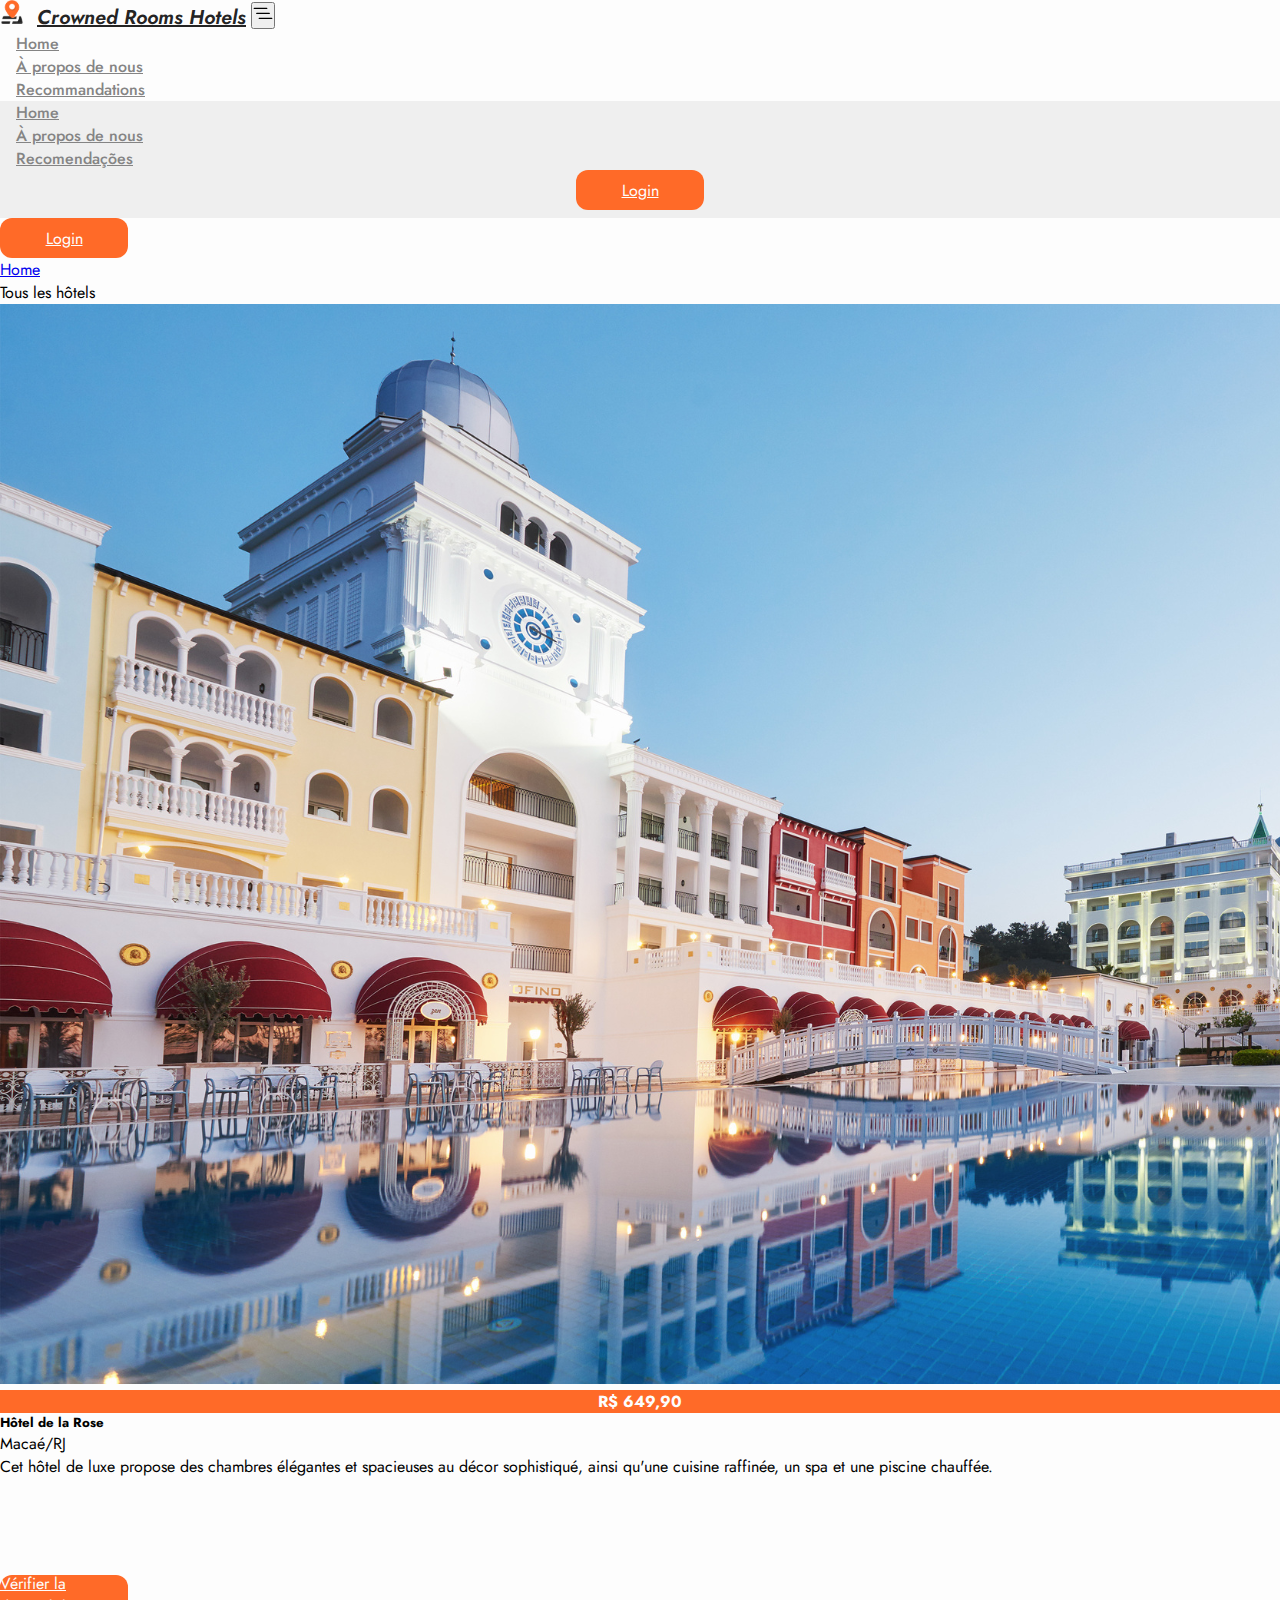
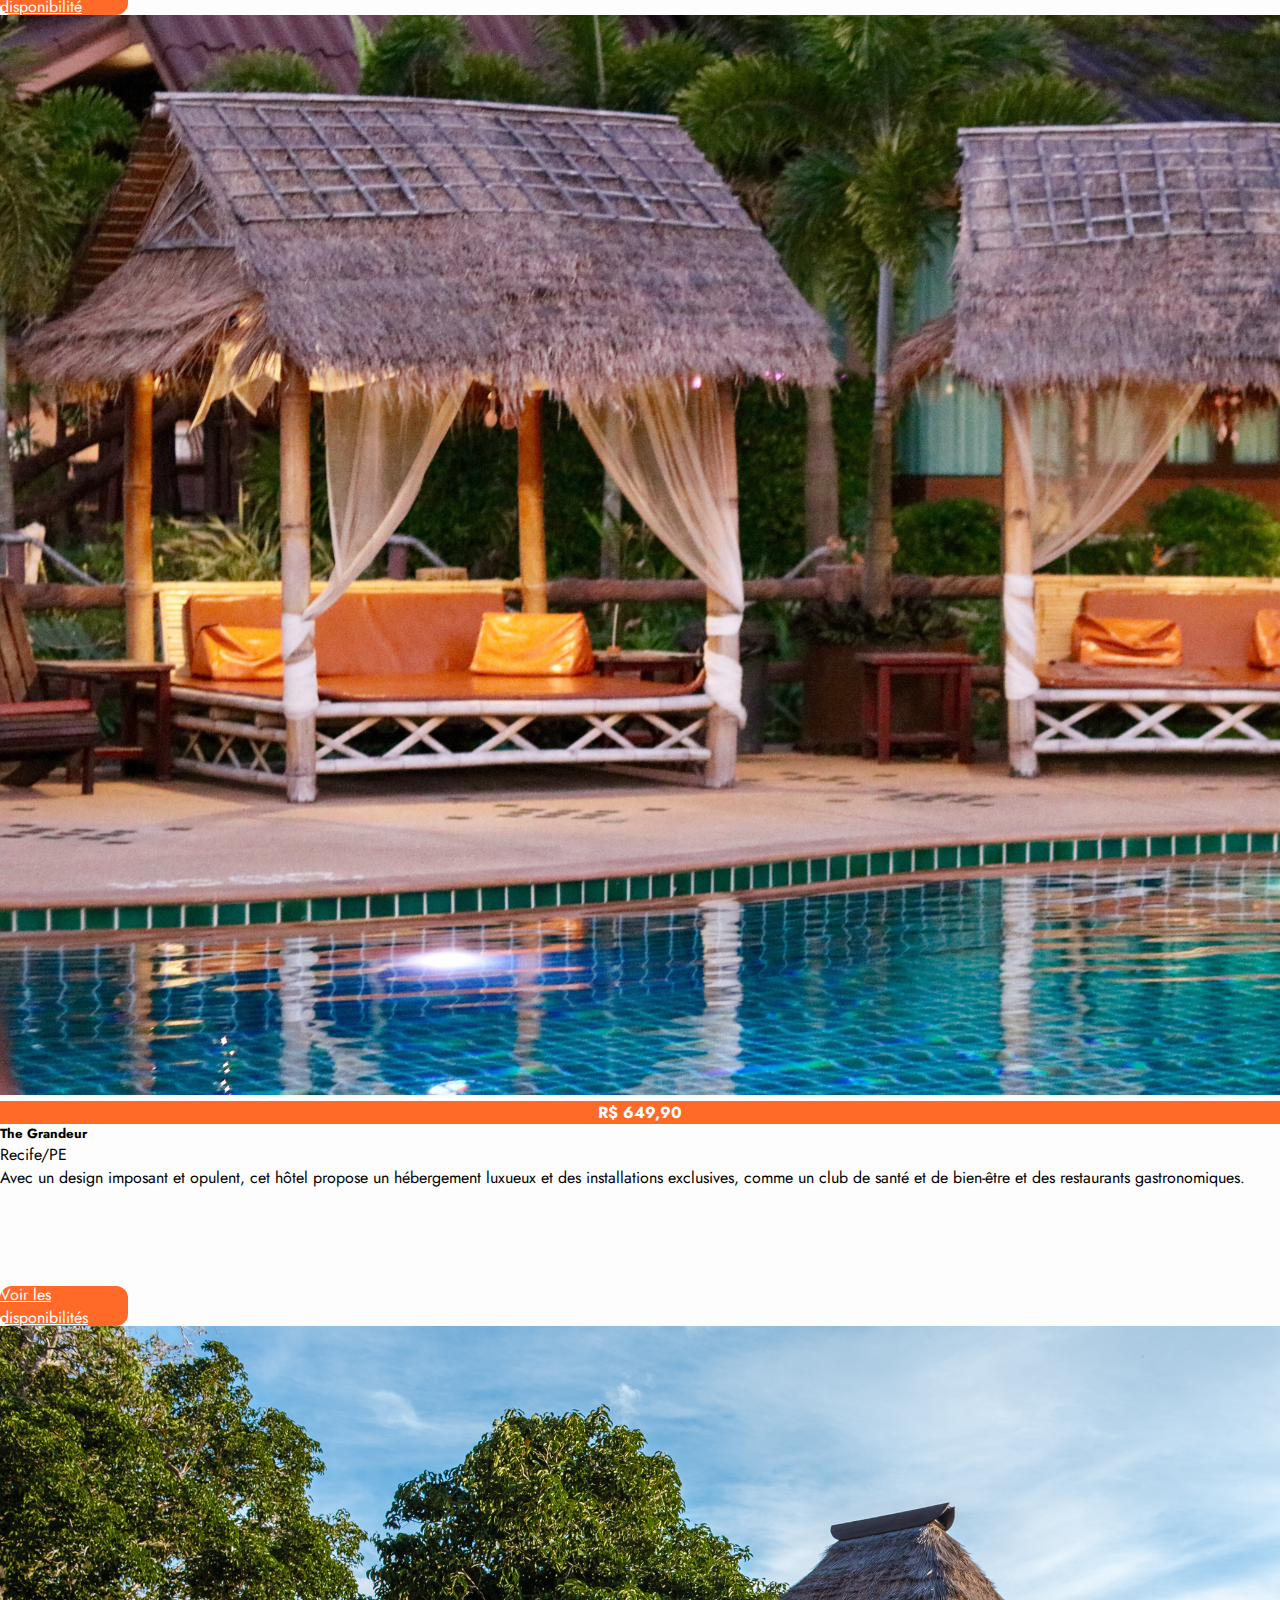
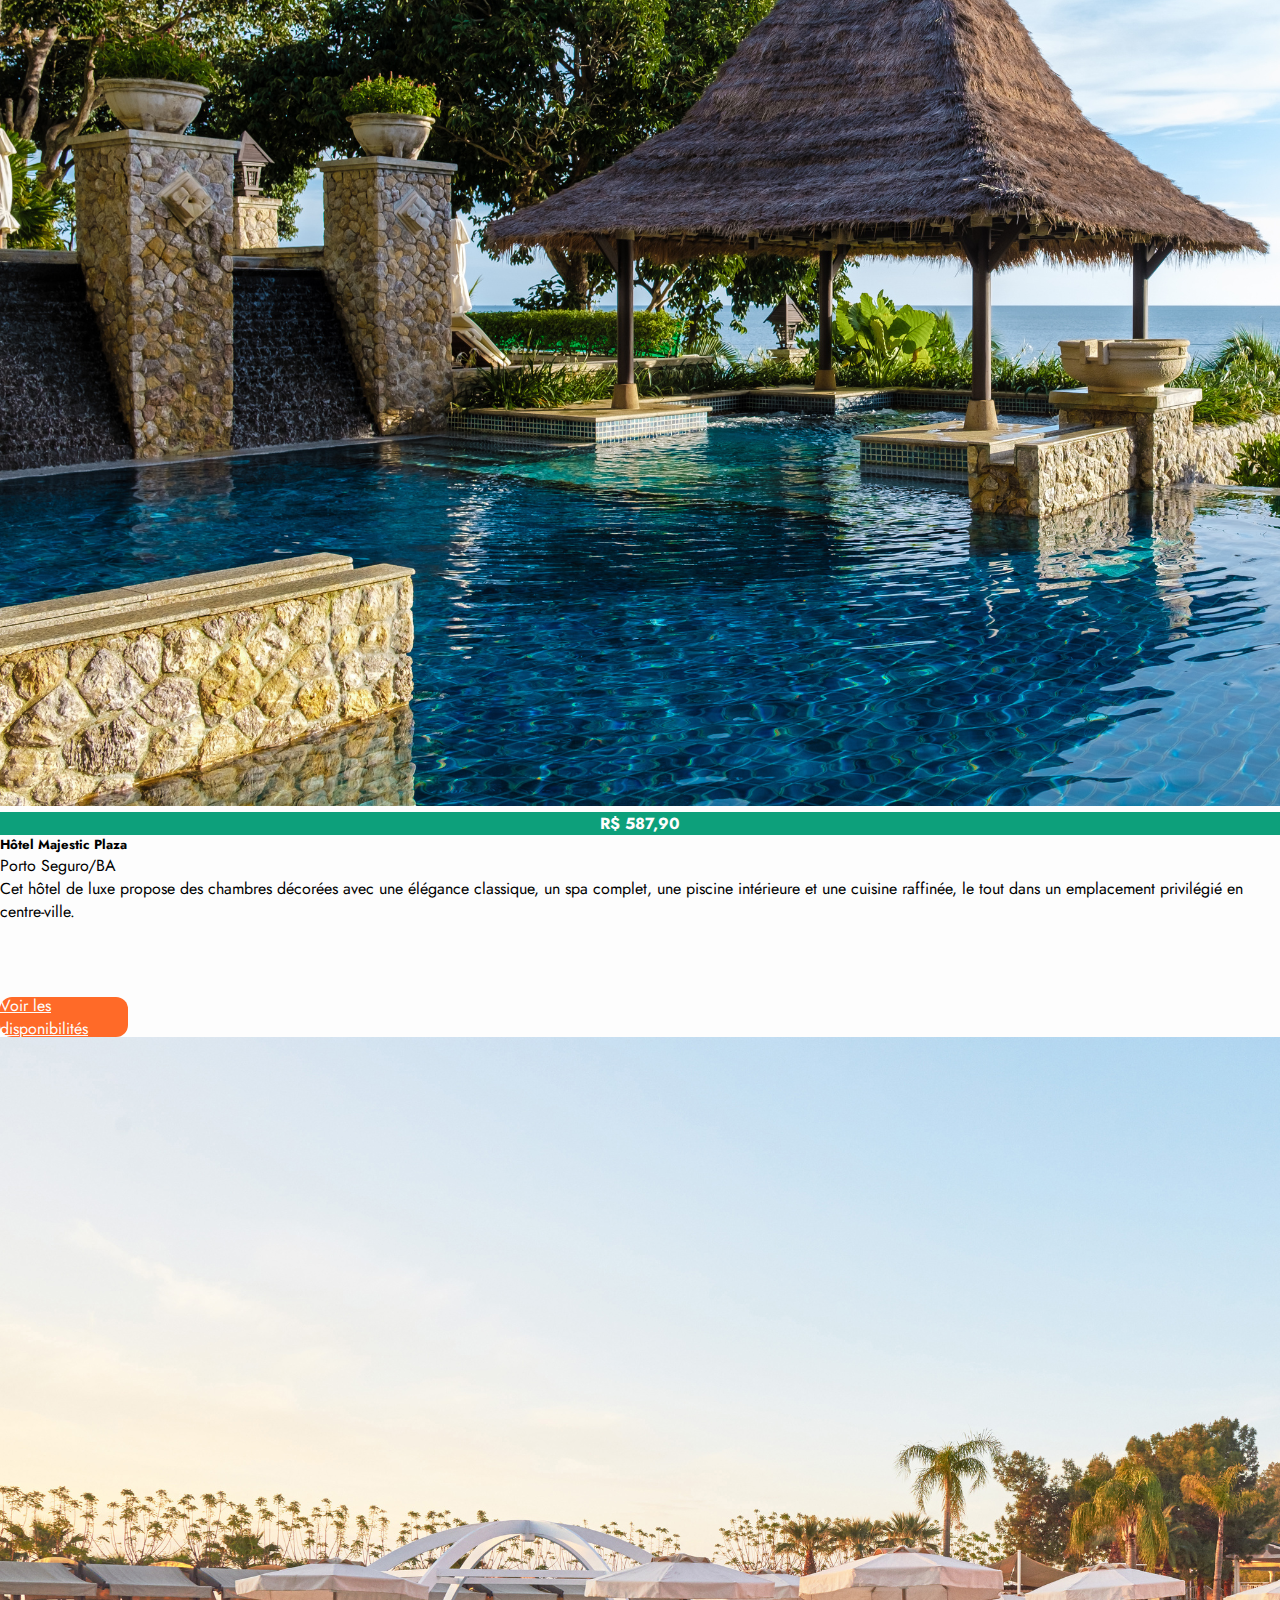
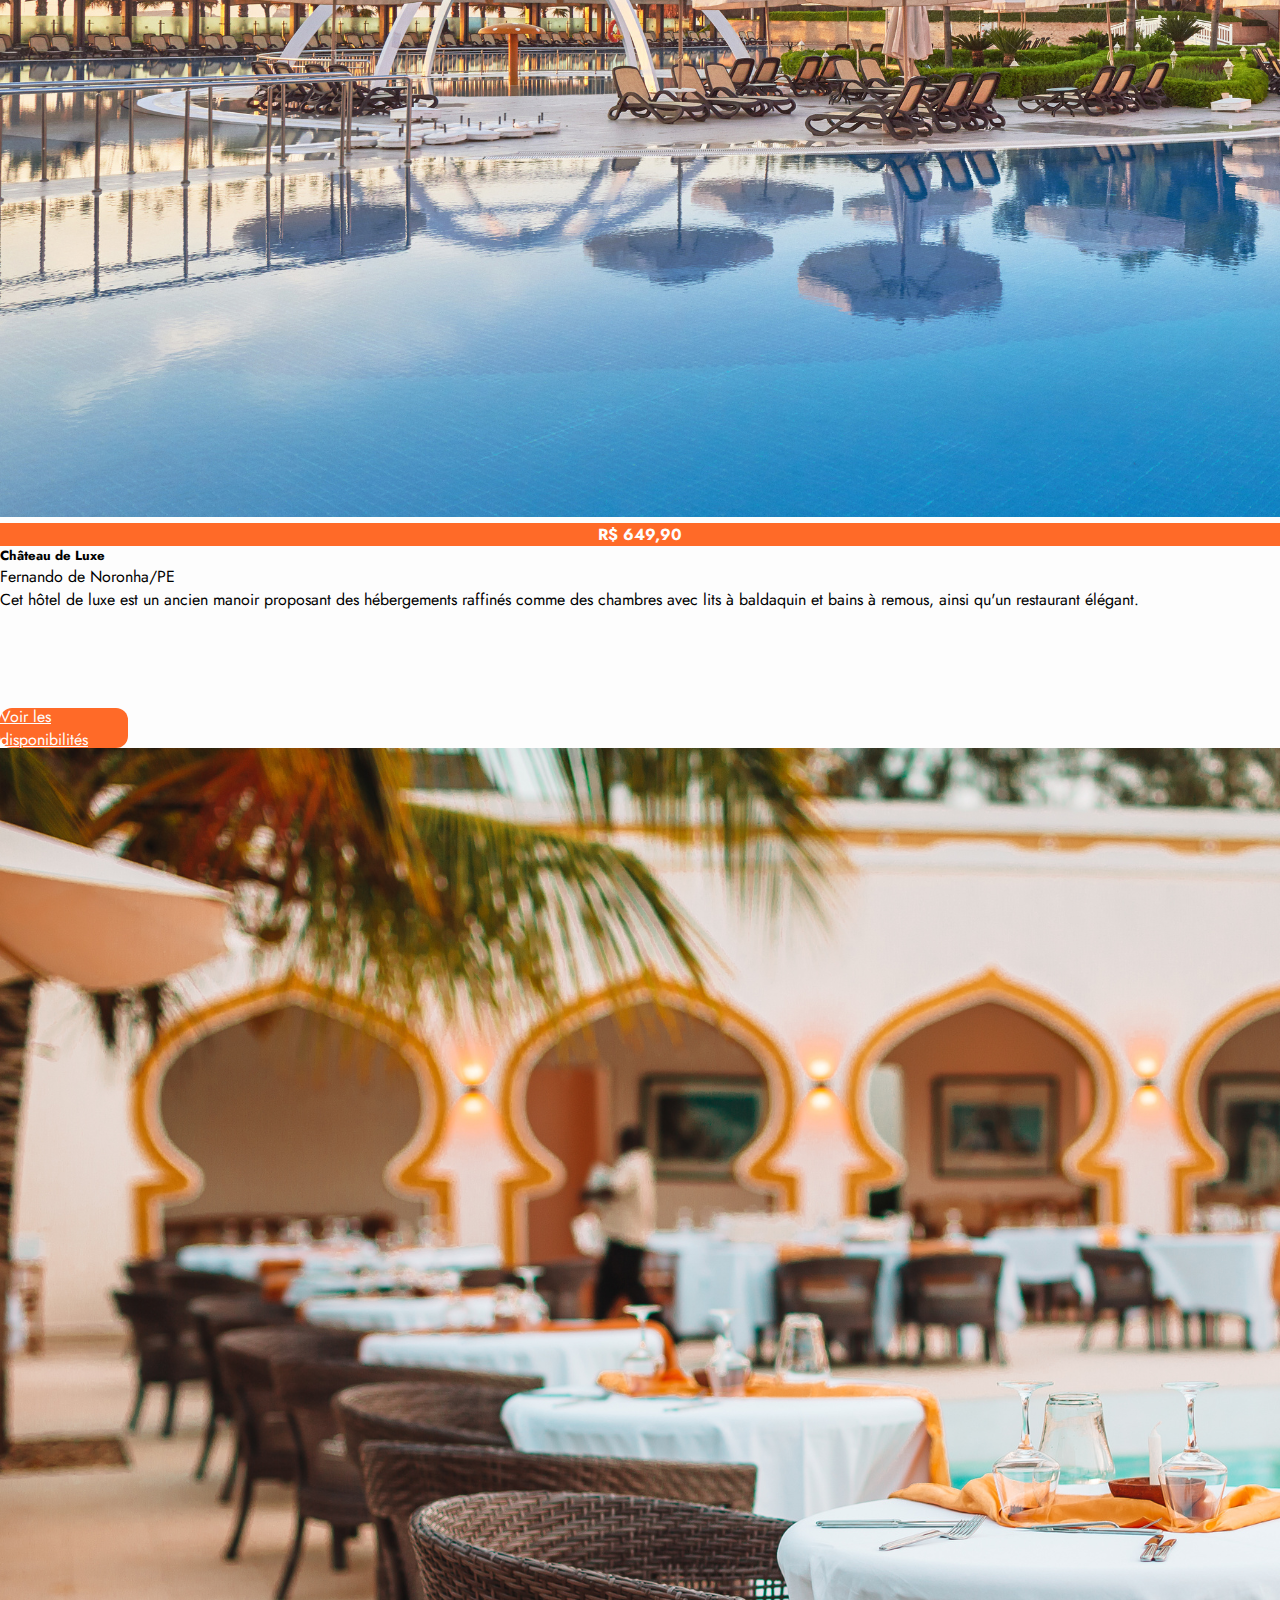
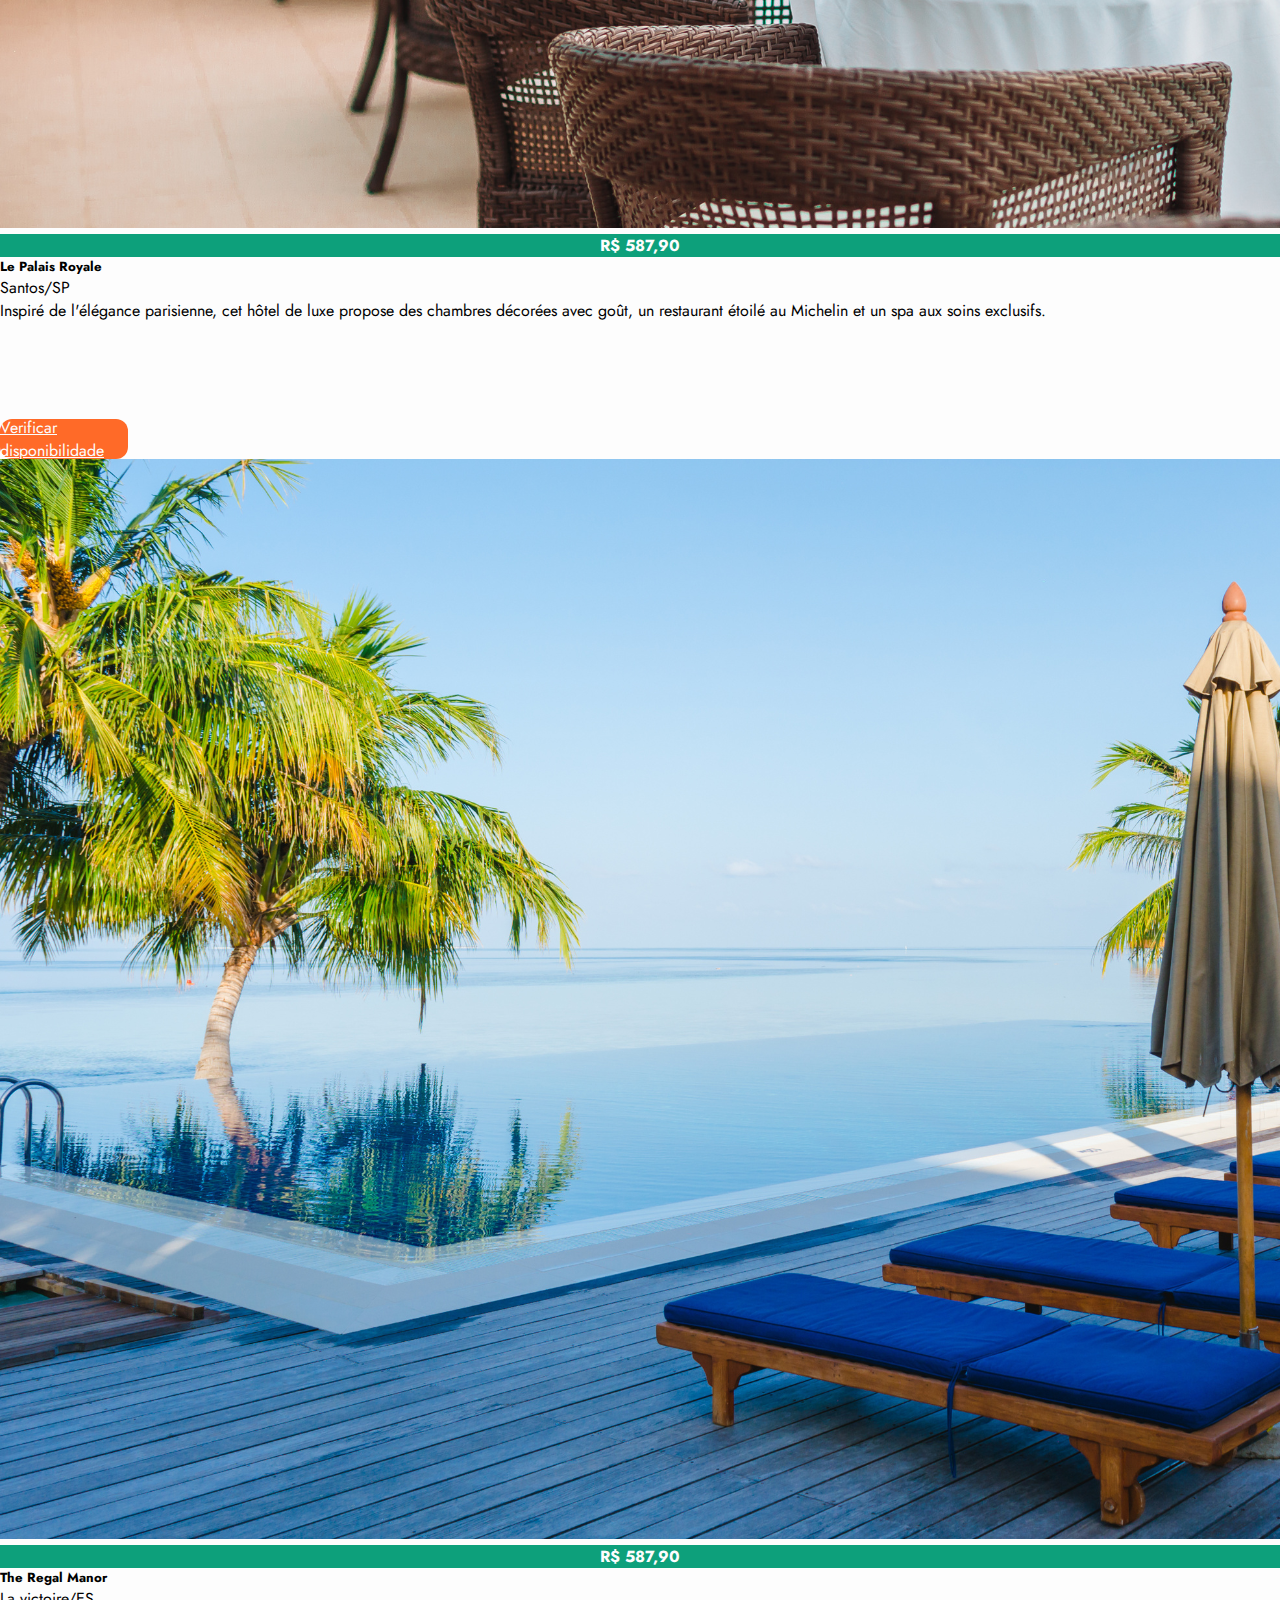
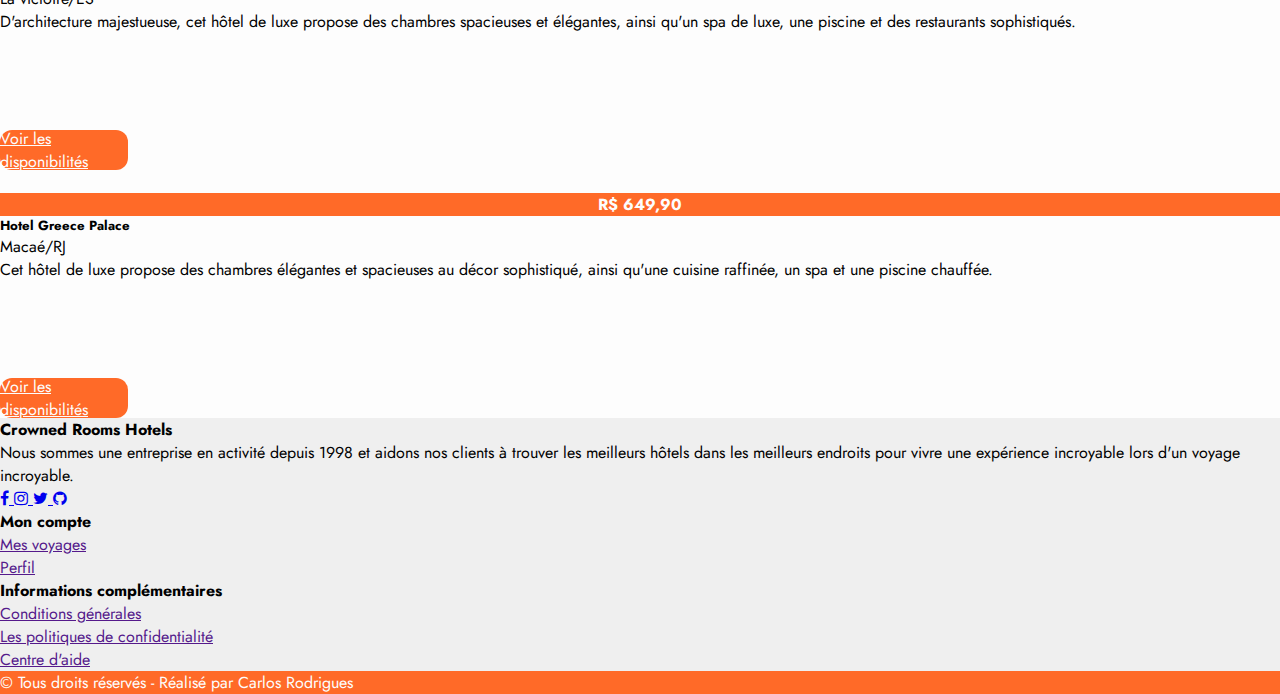
==== commit 899e90ea: "New commit" ====
--- a/all.html
+++ b/all.html
@@ -212,7 +212,7 @@
                     <h4 class="fs-4 fw-bold text-uppercase mb-2 mb-md-4 mb-lg-4">Crowned Rooms Hotels</h4>
                     <p class="text-muted">Nous sommes une entreprise en activité depuis 1998 et aidons nos clients à trouver les meilleurs hôtels dans les meilleurs endroits pour vivre une expérience incroyable lors d'un voyage incroyable.</p>
                     <p>
-                        <a href="" title="Facebook" class="text-decoration-none text-muted me-1 me-md-1 me-lg-2">
+                        <a href="https://www.facebook.com/" title="Facebook" class="text-decoration-none text-muted me-1 me-md-1 me-lg-2">
                             <i class="fa fa-facebook" aria-hidden="true"></i>
                         </a>
                         <a href="https://www.instagram.com/?next=%2F" title="Instagram" class="text-decoration-none text-muted me-1 me-md-1 me-lg-2">
@@ -221,7 +221,7 @@
                         <a href="https://twitter.com/home" title="Twitter" class="text-decoration-none text-muted me-1 me-md-1 me-lg-2">
                             <i class="fa fa-twitter" aria-hidden="true"></i>
                         </a>
-                        <a href="ithub.com/Adromane" title="Github" class="text-decoration-none text-muted me-1 me-md-1 me-lg-2">
+                        <a href="https://github.com/Adromane" title="Github" class="text-decoration-none text-muted me-1 me-md-1 me-lg-2">
                             <i class="fa fa-github" aria-hidden="true"></i> 
                         </a>
                     </p>
